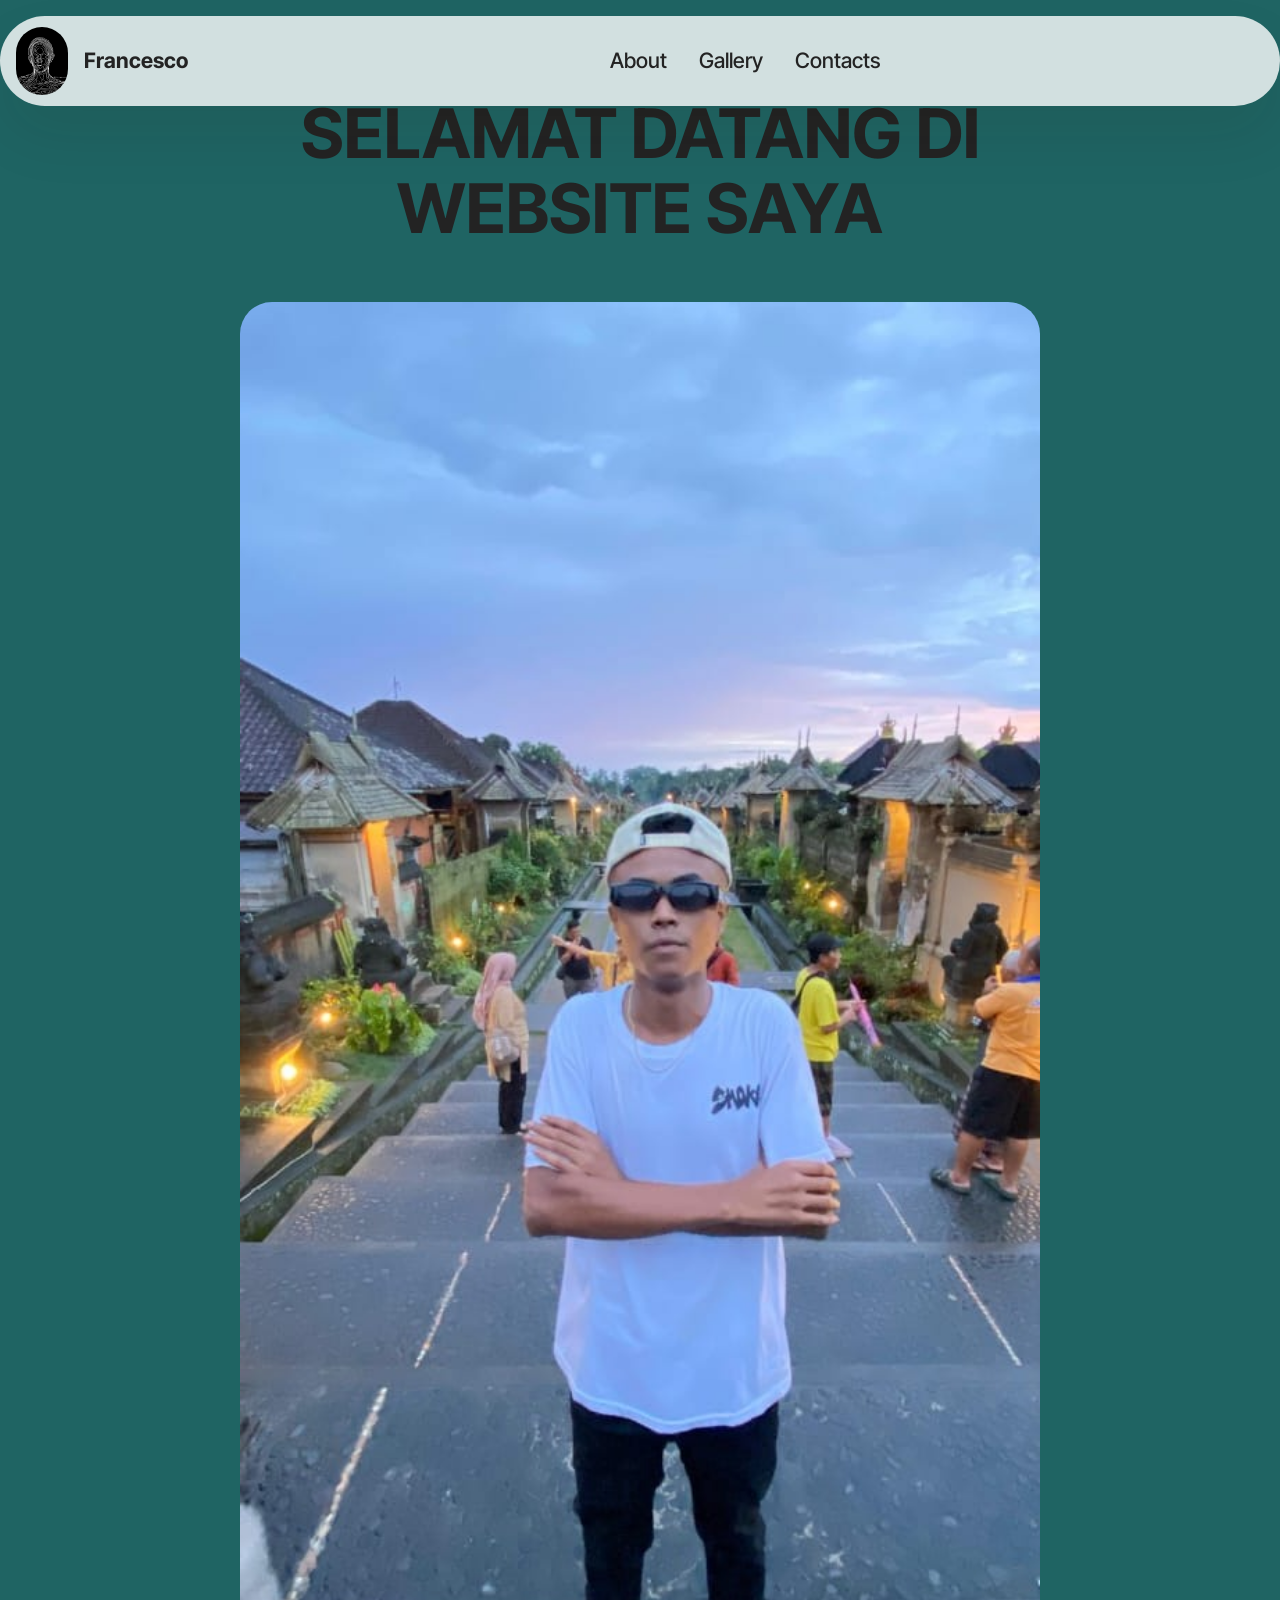
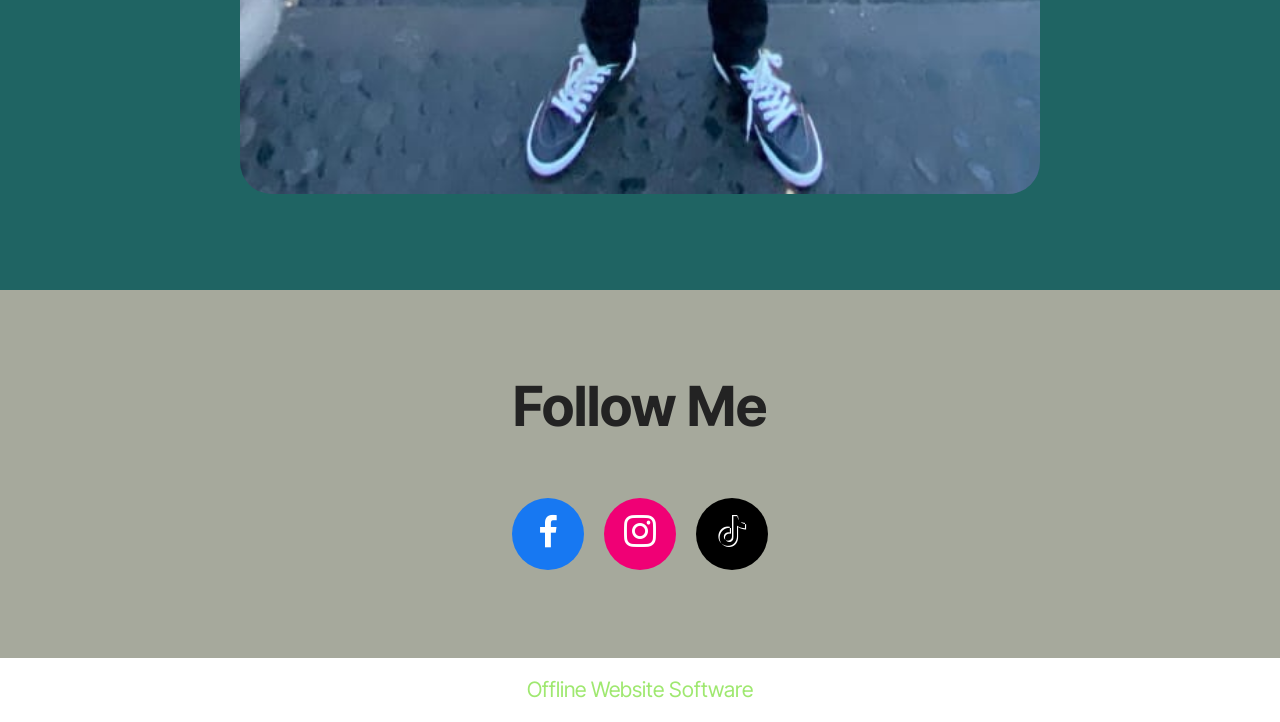
==== index.html @ 367dc1a7 "create github pages" ====
<!DOCTYPE html>
<html  >
<head>
  <!-- Site made with Mobirise Website Builder v5.9.24, https://mobirise.com -->
  <meta charset="UTF-8">
  <meta http-equiv="X-UA-Compatible" content="IE=edge">
  <meta name="generator" content="Mobirise v5.9.24, mobirise.com">
  <meta name="viewport" content="width=device-width, initial-scale=1, minimum-scale=1">
  <link rel="shortcut icon" href="assets/images/whatsapp-image-2025-01-24-at-00.56.09-1.jpeg" type="image/x-icon">
  <meta name="description" content="">
  
  
  <title>Home</title>
  <link rel="stylesheet" href="assets/bootstrap/css/bootstrap.min.css">
  <link rel="stylesheet" href="assets/bootstrap/css/bootstrap-grid.min.css">
  <link rel="stylesheet" href="assets/bootstrap/css/bootstrap-reboot.min.css">
  <link rel="stylesheet" href="assets/dropdown/css/style.css">
  <link rel="stylesheet" href="assets/socicon/css/styles.css">
  <link rel="stylesheet" href="assets/theme/css/style.css">
  <link rel="preload" href="https://fonts.googleapis.com/css2?family=Inter+Tight:wght@400;700&display=swap&display=swap" as="style" onload="this.onload=null;this.rel='stylesheet'">
  <noscript><link rel="stylesheet" href="https://fonts.googleapis.com/css2?family=Inter+Tight:wght@400;700&display=swap&display=swap"></noscript>
  <link rel="preload" as="style" href="assets/mobirise/css/mbr-additional.css?v=304pch"><link rel="stylesheet" href="assets/mobirise/css/mbr-additional.css?v=304pch" type="text/css">

  
  
  
</head>
<body>
  
  <section data-bs-version="5.1" class="menu menu5 cid-uAJpTprUd6" once="menu" id="menu05-1">
	

	<nav class="navbar navbar-dropdown navbar-fixed-top navbar-expand-lg">
		<div class="container">
			<div class="navbar-brand">
				<span class="navbar-logo">
					<a href="https://mobiri.se">
						<img src="assets/images/whatsapp-image-2025-01-24-at-00.56.09-1.jpeg" alt="Mobirise Website Builder" style="height: 4.3rem;">
					</a>
				</span>
				<span class="navbar-caption-wrap"><a class="navbar-caption text-black display-4" href="https://mobiri.se">Francesco</a></span>
			</div>
			<button class="navbar-toggler" type="button" data-toggle="collapse" data-bs-toggle="collapse" data-target="#navbarSupportedContent" data-bs-target="#navbarSupportedContent" aria-controls="navbarNavAltMarkup" aria-expanded="false" aria-label="Toggle navigation">
				<div class="hamburger">
					<span></span>
					<span></span>
					<span></span>
					<span></span>
				</div>
			</button>
			<div class="collapse navbar-collapse" id="navbarSupportedContent">
				<ul class="navbar-nav nav-dropdown nav-right" data-app-modern-menu="true"><li class="nav-item">
						<a class="nav-link link text-black text-primary display-4" href="https://mobiri.se" target="_blank">About</a>
					</li>
					<li class="nav-item">
						<a class="nav-link link text-black text-primary display-4" href="https://mobiri.se" aria-expanded="false" target="_blank">Gallery<br></a>
					</li>
					<li class="nav-item">
						<a class="nav-link link text-black text-primary display-4" href="https://mobiri.se" target="_blank">Contacts</a>
					</li></ul>
				
			</div>
		</div>
	</nav>
</section>

<section data-bs-version="5.1" class="header13 cid-uAJq8kbxWE" id="header13-2">
  

  
  

  <div class="align-center container">
    <div class="row justify-content-center">
      <div class="col-md-12 mb-5 content-head">
        <h1 class="mbr-section-title mbr-fonts-style display-1"><strong>SELAMAT DATANG DI WEBSITE SAYA</strong></h1>
        
        
      </div>
    </div>

    <div class="row justify-content-center">
      <div class="col-12 col-md-8">
        <img src="assets/images/whatsapp-image-2025-01-24-at-00.56.09-2.jpeg" alt="Mobirise Website Builder" title="">
      </div>
    </div>
  </div>
</section>

<section data-bs-version="5.1" class="social4 cid-uAJqMofU3k" id="social04-3">
    
    
    

    <div class="container">
        <div class="media-container-row">
            <div class="col-12">
                <h3 class="mbr-section-title align-center mb-5 mbr-fonts-style display-2">
                    <strong>Follow Me</strong></h3>
                <div class="social-list align-center">
                    <a class="iconfont-wrapper bg-facebook m-2 " target="_blank" href="https://www.facebook.com/fhador.moralezh">
                        <span class="socicon-facebook socicon"></span>
                    </a>
                    
                    <a class="iconfont-wrapper bg-instagram m-2" href="https://www.instagram.com/falldomoralezh/" target="_blank">
                        <span class="socicon-instagram socicon"></span>
                    </a>
                    
                    
                    
                    
                    
                    <a class="iconfont-wrapper bg-tiktok m-2" href="http://tiktok.com/@flovakk" target="_blank">
                        <span class="socicon-tiktok socicon"></span>
                    </a>
                    
                    
                </div>
            </div>
        </div>
    </div>
</section><section class="display-7" style="padding: 0;align-items: center;justify-content: center;flex-wrap: wrap;    align-content: center;display: flex;position: relative;height: 4rem;"><a href="https://mobiri.se/3613854" style="flex: 1 1;height: 4rem;position: absolute;width: 100%;z-index: 1;"><img alt="" style="height: 4rem;" src="[data-uri]"></a><p style="margin: 0;text-align: center;" class="display-7">&#8204;</p><a style="z-index:1" href="https://mobirise.com/offline-website-builder.html">Offline Website Software</a></section><script src="assets/bootstrap/js/bootstrap.bundle.min.js"></script>  <script src="assets/smoothscroll/smooth-scroll.js"></script>  <script src="assets/ytplayer/index.js"></script>  <script src="assets/dropdown/js/navbar-dropdown.js"></script>  <script src="assets/theme/js/script.js"></script>  
  
  
</body>
</html>
---- assets/dropdown/css/style.css ----
.navbar-dropdown {
  left: 0;
  padding: 0;
  position: absolute;
  right: 0;
  top: 0;
  transition: all 0.45s ease;
  z-index: 1030;
  background: #282828; }
  .navbar-dropdown .navbar-logo {
    margin-right: 0.8rem;
    transition: margin 0.3s ease-in-out;
    vertical-align: middle; }
    .navbar-dropdown .navbar-logo img {
      height: 3.125rem;
      transition: all 0.3s ease-in-out; }
    .navbar-dropdown .navbar-logo.mbr-iconfont {
      font-size: 3.125rem;
      line-height: 3.125rem; }
  .navbar-dropdown .navbar-caption {
    font-weight: 700;
    white-space: normal;
    vertical-align: -4px;
    line-height: 3.125rem !important; }
    .navbar-dropdown .navbar-caption, .navbar-dropdown .navbar-caption:hover {
      color: inherit;
      text-decoration: none; }
  .navbar-dropdown .mbr-iconfont + .navbar-caption {
    vertical-align: -1px; }
  .navbar-dropdown.navbar-fixed-top {
    position: fixed; }
  .navbar-dropdown .navbar-brand span {
    vertical-align: -4px; }
  .navbar-dropdown.bg-color.transparent {
    background: none; }
  .navbar-dropdown.navbar-short .navbar-brand {
    padding: 0.625rem 0; }
    .navbar-dropdown.navbar-short .navbar-brand span {
      vertical-align: -1px; }
  .navbar-dropdown.navbar-short .navbar-caption {
    line-height: 2.375rem !important;
    vertical-align: -2px; }
  .navbar-dropdown.navbar-short .navbar-logo {
    margin-right: 0.5rem; }
    .navbar-dropdown.navbar-short .navbar-logo img {
      height: 2.375rem; }
    .navbar-dropdown.navbar-short .navbar-logo.mbr-iconfont {
      font-size: 2.375rem;
      line-height: 2.375rem; }
  .navbar-dropdown.navbar-short .mbr-table-cell {
    height: 3.625rem; }
  .navbar-dropdown .navbar-close {
    left: 0.6875rem;
    position: fixed;
    top: 0.75rem;
    z-index: 1000; }
  .navbar-dropdown .hamburger-icon {
    content: "";
    display: inline-block;
    vertical-align: middle;
    width: 16px;
    -webkit-box-shadow: 0 -6px 0 1px #282828,0 0 0 1px #282828,0 6px 0 1px #282828;
    -moz-box-shadow: 0 -6px 0 1px #282828,0 0 0 1px #282828,0 6px 0 1px #282828;
    box-shadow: 0 -6px 0 1px #282828,0 0 0 1px #282828,0 6px 0 1px #282828; }

.dropdown-menu .dropdown-toggle[data-toggle="dropdown-submenu"]::after {
  border-bottom: 0.35em solid transparent;
  border-left: 0.35em solid;
  border-right: 0;
  border-top: 0.35em solid transparent;
  margin-left: 0.3rem; }

.dropdown-menu .dropdown-item:focus {
  outline: 0; }

.nav-dropdown {
  font-size: 0.75rem;
  font-weight: 500;
  height: auto !important; }
  .nav-dropdown .nav-btn {
    padding-left: 1rem; }
  .nav-dropdown .link {
    margin: .667em 1.667em;
    font-weight: 500;
    padding: 0;
    transition: color .2s ease-in-out; }
    .nav-dropdown .link.dropdown-toggle {
      margin-right: 2.583em; }
      .nav-dropdown .link.dropdown-toggle::after {
        margin-left: .25rem;
        border-top: 0.35em solid;
        border-right: 0.35em solid transparent;
        border-left: 0.35em solid transparent;
        border-bottom: 0; }
      .nav-dropdown .link.dropdown-toggle[aria-expanded="true"] {
        margin: 0;
        padding: 0.667em 3.263em  0.667em 1.667em; }
  .nav-dropdown .link::after,
  .nav-dropdown .dropdown-item::after {
    color: inherit; }
  .nav-dropdown .btn {
    font-size: 0.75rem;
    font-weight: 700;
    letter-spacing: 0;
    margin-bottom: 0;
    padding-left: 1.25rem;
    padding-right: 1.25rem; }
  .nav-dropdown .dropdown-menu {
    border-radius: 0;
    border: 0;
    left: 0;
    margin: 0;
    padding-bottom: 1.25rem;
    padding-top: 1.25rem;
    position: relative; }
  .nav-dropdown .dropdown-submenu {
    margin-left: 0.125rem;
    top: 0; }
  .nav-dropdown .dropdown-item {
    font-weight: 500;
    line-height: 2;
    padding: 0.3846em 4.615em 0.3846em 1.5385em;
    position: relative;
    transition: color .2s ease-in-out, background-color .2s ease-in-out; }
    .nav-dropdown .dropdown-item::after {
      margin-top: -0.3077em;
      position: absolute;
      right: 1.1538em;
      top: 50%; }
    .nav-dropdown .dropdown-item:focus, .nav-dropdown .dropdown-item:hover {
      background: none; }

@media (max-width: 767px) {
  .nav-dropdown.navbar-toggleable-sm {
    bottom: 0;
    display: none;
    left: 0;
    overflow-x: hidden;
    position: fixed;
    top: 0;
    transform: translateX(-100%);
    -ms-transform: translateX(-100%);
    -webkit-transform: translateX(-100%);
    width: 18.75rem;
    z-index: 999; } }
.nav-dropdown.navbar-toggleable-xl {
  bottom: 0;
  display: none;
  left: 0;
  overflow-x: hidden;
  position: fixed;
  top: 0;
  transform: translateX(-100%);
  -ms-transform: translateX(-100%);
  -webkit-transform: translateX(-100%);
  width: 18.75rem;
  z-index: 999; }

.nav-dropdown-sm {
  display: block !important;
  overflow-x: hidden;
  overflow: auto;
  padding-top: 3.875rem; }
  .nav-dropdown-sm::after {
    content: "";
    display: block;
    height: 3rem;
    width: 100%; }
  .nav-dropdown-sm.collapse.in ~ .navbar-close {
    display: block !important; }
  .nav-dropdown-sm.collapsing, .nav-dropdown-sm.collapse.in {
    transform: translateX(0);
    -ms-transform: translateX(0);
    -webkit-transform: translateX(0);
    transition: all 0.25s ease-out;
    -webkit-transition: all 0.25s ease-out;
    background: #282828; }
  .nav-dropdown-sm.collapsing[aria-expanded="false"] {
    transform: translateX(-100%);
    -ms-transform: translateX(-100%);
    -webkit-transform: translateX(-100%); }
  .nav-dropdown-sm .nav-item {
    display: block;
    margin-left: 0 !important;
    padding-left: 0; }
  .nav-dropdown-sm .link,
  .nav-dropdown-sm .dropdown-item {
    border-top: 1px dotted rgba(255, 255, 255, 0.1);
    font-size: 0.8125rem;
    line-height: 1.6;
    margin: 0 !important;
    padding: 0.875rem 2.4rem 0.875rem 1.5625rem !important;
    position: relative;
    white-space: normal; }
    .nav-dropdown-sm .link:focus, .nav-dropdown-sm .link:hover,
    .nav-dropdown-sm .dropdown-item:focus,
    .nav-dropdown-sm .dropdown-item:hover {
      background: rgba(0, 0, 0, 0.2) !important;
      color: #c0a375; }
  .nav-dropdown-sm .nav-btn {
    position: relative;
    padding: 1.5625rem 1.5625rem 0 1.5625rem; }
    .nav-dropdown-sm .nav-btn::before {
      border-top: 1px dotted rgba(255, 255, 255, 0.1);
      content: "";
      left: 0;
      position: absolute;
      top: 0;
      width: 100%; }
    .nav-dropdown-sm .nav-btn + .nav-btn {
      padding-top: 0.625rem; }
      .nav-dropdown-sm .nav-btn + .nav-btn::before {
        display: none; }
  .nav-dropdown-sm .btn {
    padding: 0.625rem 0; }
  .nav-dropdown-sm .dropdown-toggle[data-toggle="dropdown-submenu"]::after {
    margin-left: .25rem;
    border-top: 0.35em solid;
    border-right: 0.35em solid transparent;
    border-left: 0.35em solid transparent;
    border-bottom: 0; }
  .nav-dropdown-sm .dropdown-toggle[data-toggle="dropdown-submenu"][aria-expanded="true"]::after {
    border-top: 0;
    border-right: 0.35em solid transparent;
    border-left: 0.35em solid transparent;
    border-bottom: 0.35em solid; }
  .nav-dropdown-sm .dropdown-menu {
    margin: 0;
    padding: 0;
    position: relative;
    top: 0;
    left: 0;
    width: 100%;
    border: 0;
    float: none;
    border-radius: 0;
    background: none; }
  .nav-dropdown-sm .dropdown-submenu {
    left: 100%;
    margin-left: 0.125rem;
    margin-top: -1.25rem;
    top: 0; }

.navbar-toggleable-sm .nav-dropdown .dropdown-menu {
  position: absolute; }

.navbar-toggleable-sm .nav-dropdown .dropdown-submenu {
  left: 100%;
  margin-left: 0.125rem;
  margin-top: -1.25rem;
  top: 0; }

.navbar-toggleable-sm.opened .nav-dropdown .dropdown-menu {
  position: relative; }

.navbar-toggleable-sm.opened .nav-dropdown .dropdown-submenu {
  left: 0;
  margin-left: 00rem;
  margin-top: 0rem;
  top: 0; }

.is-builder .nav-dropdown.collapsing {
  transition: none !important; }
---- assets/socicon/css/styles.css ----
@charset "UTF-8";

@font-face {
  font-family: 'Socicon';
  src:  url('../fonts/socicon.eot');
  src:  url('../fonts/socicon.eot?#iefix') format('embedded-opentype'),
    url('../fonts/socicon.woff2') format('woff2'),
    url('../fonts/socicon.ttf') format('truetype'),
    url('../fonts/socicon.woff') format('woff'),
    url('../fonts/socicon.svg#socicon') format('svg');
  font-weight: normal;
  font-style: normal;
  font-display: swap;
}

[data-icon]:before {
  font-family: "socicon" !important;
  content: attr(data-icon);
  font-style: normal !important;
  font-weight: normal !important;
  font-variant: normal !important;
  text-transform: none !important;
  speak: none;
  line-height: 1;
  -webkit-font-smoothing: antialiased;
  -moz-osx-font-smoothing: grayscale;
}

[class^="socicon-"], [class*=" socicon-"] {
  /* use !important to prevent issues with browser extensions that change fonts */
  font-family: 'Socicon' !important;
  speak: none;
  font-style: normal;
  font-weight: normal;
  font-variant: normal;
  text-transform: none;
  line-height: 1;

  /* Better Font Rendering =========== */
  -webkit-font-smoothing: antialiased;
  -moz-osx-font-smoothing: grayscale;
}

.socicon-500px:before {
  content: "\e000";
}
.socicon-8tracks:before {
  content: "\e001";
}
.socicon-airbnb:before {
  content: "\e002";
}
.socicon-alliance:before {
  content: "\e003";
}
.socicon-amazon:before {
  content: "\e004";
}
.socicon-amplement:before {
  content: "\e005";
}
.socicon-android:before {
  content: "\e006";
}
.socicon-angellist:before {
  content: "\e007";
}
.socicon-apple:before {
  content: "\e008";
}
.socicon-appnet:before {
  content: "\e009";
}
.socicon-baidu:before {
  content: "\e00a";
}
.socicon-bandcamp:before {
  content: "\e00b";
}
.socicon-battlenet:before {
  content: "\e00c";
}
.socicon-mixer:before {
  content: "\e00d";
}
.socicon-bebee:before {
  content: "\e00e";
}
.socicon-bebo:before {
  content: "\e00f";
}
.socicon-behance:before {
  content: "\e010";
}
.socicon-blizzard:before {
  content: "\e011";
}
.socicon-blogger:before {
  content: "\e012";
}
.socicon-buffer:before {
  content: "\e013";
}
.socicon-chrome:before {
  content: "\e014";
}
.socicon-coderwall:before {
  content: "\e015";
}
.socicon-curse:before {
  content: "\e016";
}
.socicon-dailymotion:before {
  content: "\e017";
}
.socicon-deezer:before {
  content: "\e018";
}
.socicon-delicious:before {
  content: "\e019";
}
.socicon-deviantart:before {
  content: "\e01a";
}
.socicon-diablo:before {
  content: "\e01b";
}
.socicon-digg:before {
  content: "\e01c";
}
.socicon-discord:before {
  content: "\e01d";
}
.socicon-disqus:before {
  content: "\e01e";
}
.socicon-douban:before {
  content: "\e01f";
}
.socicon-draugiem:before {
  content: "\e020";
}
.socicon-dribbble:before {
  content: "\e021";
}
.socicon-drupal:before {
  content: "\e022";
}
.socicon-ebay:before {
  content: "\e023";
}
.socicon-ello:before {
  content: "\e024";
}
.socicon-endomodo:before {
  content: "\e025";
}
.socicon-envato:before {
  content: "\e026";
}
.socicon-etsy:before {
  content: "\e027";
}
.socicon-facebook:before {
  content: "\e028";
}
.socicon-feedburner:before {
  content: "\e029";
}
.socicon-filmweb:before {
  content: "\e02a";
}
.socicon-firefox:before {
  content: "\e02b";
}
.socicon-flattr:before {
  content: "\e02c";
}
.socicon-flickr:before {
  content: "\e02d";
}
.socicon-formulr:before {
  content: "\e02e";
}
.socicon-forrst:before {
  content: "\e02f";
}
.socicon-foursquare:before {
  content: "\e030";
}
.socicon-friendfeed:before {
  content: "\e031";
}
.socicon-github:before {
  content: "\e032";
}
.socicon-goodreads:before {
  content: "\e033";
}
.socicon-google:before {
  content: "\e034";
}
.socicon-googlescholar:before {
  content: "\e035";
}
.socicon-googlegroups:before {
  content: "\e036";
}
.socicon-googlephotos:before {
  content: "\e037";
}
.socicon-googleplus:before {
  content: "\e038";
}
.socicon-grooveshark:before {
  content: "\e039";
}
.socicon-hackerrank:before {
  content: "\e03a";
}
.socicon-hearthstone:before {
  content: "\e03b";
}
.socicon-hellocoton:before {
  content: "\e03c";
}
.socicon-heroes:before {
  content: "\e03d";
}
.socicon-smashcast:before {
  content: "\e03e";
}
.socicon-horde:before {
  content: "\e03f";
}
.socicon-houzz:before {
  content: "\e040";
}
.socicon-icq:before {
  content: "\e041";
}
.socicon-identica:before {
  content: "\e042";
}
.socicon-imdb:before {
  content: "\e043";
}
.socicon-instagram:before {
  content: "\e044";
}
.socicon-issuu:before {
  content: "\e045";
}
.socicon-istock:before {
  content: "\e046";
}
.socicon-itunes:before {
  content: "\e047";
}
.socicon-keybase:before {
  content: "\e048";
}
.socicon-lanyrd:before {
  content: "\e049";
}
.socicon-lastfm:before {
  content: "\e04a";
}
.socicon-line:before {
  content: "\e04b";
}
.socicon-linkedin:before {
  content: "\e04c";
}
.socicon-livejournal:before {
  content: "\e04d";
}
.socicon-lyft:before {
  content: "\e04e";
}
.socicon-macos:before {
  content: "\e04f";
}
.socicon-mail:before {
  content: "\e050";
}
.socicon-medium:before {
  content: "\e051";
}
.socicon-meetup:before {
  content: "\e052";
}
.socicon-mixcloud:before {
  content: "\e053";
}
.socicon-modelmayhem:before {
  content: "\e054";
}
.socicon-mumble:before {
  content: "\e055";
}
.socicon-myspace:before {
  content: "\e056";
}
.socicon-newsvine:before {
  content: "\e057";
}
.socicon-nintendo:before {
  content: "\e058";
}
.socicon-npm:before {
  content: "\e059";
}
.socicon-odnoklassniki:before {
  content: "\e05a";
}
.socicon-openid:before {
  content: "\e05b";
}
.socicon-opera:before {
  content: "\e05c";
}
.socicon-outlook:before {
  content: "\e05d";
}
.socicon-overwatch:before {
  content: "\e05e";
}
.socicon-patreon:before {
  content: "\e05f";
}
.socicon-paypal:before {
  content: "\e060";
}
.socicon-periscope:before {
  content: "\e061";
}
.socicon-persona:before {
  content: "\e062";
}
.socicon-pinterest:before {
  content: "\e063";
}
.socicon-play:before {
  content: "\e064";
}
.socicon-player:before {
  content: "\e065";
}
.socicon-playstation:before {
  content: "\e066";
}
.socicon-pocket:before {
  content: "\e067";
}
.socicon-qq:before {
  content: "\e068";
}
.socicon-quora:before {
  content: "\e069";
}
.socicon-raidcall:before {
  content: "\e06a";
}
.socicon-ravelry:before {
  content: "\e06b";
}
.socicon-reddit:before {
  content: "\e06c";
}
.socicon-renren:before {
  content: "\e06d";
}
.socicon-researchgate:before {
  content: "\e06e";
}
.socicon-residentadvisor:before {
  content: "\e06f";
}
.socicon-reverbnation:before {
  content: "\e070";
}
.socicon-rss:before {
  content: "\e071";
}
.socicon-sharethis:before {
  content: "\e072";
}
.socicon-skype:before {
  content: "\e073";
}
.socicon-slideshare:before {
  content: "\e074";
}
.socicon-smugmug:before {
  content: "\e075";
}
.socicon-snapchat:before {
  content: "\e076";
}
.socicon-songkick:before {
  content: "\e077";
}
.socicon-soundcloud:before {
  content: "\e078";
}
.socicon-spotify:before {
  content: "\e079";
}
.socicon-stackexchange:before {
  content: "\e07a";
}
.socicon-stackoverflow:before {
  content: "\e07b";
}
.socicon-starcraft:before {
  content: "\e07c";
}
.socicon-stayfriends:before {
  content: "\e07d";
}
.socicon-steam:before {
  content: "\e07e";
}
.socicon-storehouse:before {
  content: "\e07f";
}
.socicon-strava:before {
  content: "\e080";
}
.socicon-streamjar:before {
  content: "\e081";
}
.socicon-stumbleupon:before {
  content: "\e082";
}
.socicon-swarm:before {
  content: "\e083";
}
.socicon-teamspeak:before {
  content: "\e084";
}
.socicon-teamviewer:before {
  content: "\e085";
}
.socicon-technorati:before {
  content: "\e086";
}
.socicon-telegram:before {
  content: "\e087";
}
.socicon-tripadvisor:before {
  content: "\e088";
}
.socicon-tripit:before {
  content: "\e089";
}
.socicon-triplej:before {
  content: "\e08a";
}
.socicon-tumblr:before {
  content: "\e08b";
}
.socicon-twitch:before {
  content: "\e08c";
}
.socicon-twitter:before {
  content: "\e08d";
}
.socicon-uber:before {
  content: "\e08e";
}
.socicon-ventrilo:before {
  content: "\e08f";
}
.socicon-viadeo:before {
  content: "\e090";
}
.socicon-viber:before {
  content: "\e091";
}
.socicon-viewbug:before {
  content: "\e092";
}
.socicon-vimeo:before {
  content: "\e093";
}
.socicon-vine:before {
  content: "\e094";
}
.socicon-vkontakte:before {
  content: "\e095";
}
.socicon-warcraft:before {
  content: "\e096";
}
.socicon-wechat:before {
  content: "\e097";
}
.socicon-weibo:before {
  content: "\e098";
}
.socicon-whatsapp:before {
  content: "\e099";
}
.socicon-wikipedia:before {
  content: "\e09a";
}
.socicon-windows:before {
  content: "\e09b";
}
.socicon-wordpress:before {
  content: "\e09c";
}
.socicon-wykop:before {
  content: "\e09d";
}
.socicon-xbox:before {
  content: "\e09e";
}
.socicon-xing:before {
  content: "\e09f";
}
.socicon-yahoo:before {
  content: "\e0a0";
}
.socicon-yammer:before {
  content: "\e0a1";
}
.socicon-yandex:before {
  content: "\e0a2";
}
.socicon-yelp:before {
  content: "\e0a3";
}
.socicon-younow:before {
  content: "\e0a4";
}
.socicon-youtube:before {
  content: "\e0a5";
}
.socicon-zapier:before {
  content: "\e0a6";
}
.socicon-zerply:before {
  content: "\e0a7";
}
.socicon-zomato:before {
  content: "\e0a8";
}
.socicon-zynga:before {
  content: "\e0a9";
}
.socicon-spreadshirt:before {
  content: "\e901";
}
.socicon-gamejolt:before {
  content: "\e902";
}
.socicon-trello:before {
  content: "\e903";
}
.socicon-tunein:before {
  content: "\e904";
}
.socicon-bloglovin:before {
  content: "\e905";
}
.socicon-gamewisp:before {
  content: "\e906";
}
.socicon-messenger:before {
  content: "\e907";
}
.socicon-pandora:before {
  content: "\e908";
}
.socicon-augment:before {
  content: "\e909";
}
.socicon-bitbucket:before {
  content: "\e90a";
}
.socicon-fyuse:before {
  content: "\e90b";
}
.socicon-yt-gaming:before {
  content: "\e90c";
}
.socicon-sketchfab:before {
  content: "\e90d";
}
.socicon-mobcrush:before {
  content: "\e90e";
}
.socicon-microsoft:before {
  content: "\e90f";
}
.socicon-realtor:before {
  content: "\e910";
}
.socicon-tidal:before {
  content: "\e911";
}
.socicon-qobuz:before {
  content: "\e912";
}
.socicon-natgeo:before {
  content: "\e913";
}
.socicon-mastodon:before {
  content: "\e914";
}
.socicon-unsplash:before {
  content: "\e915";
}
.socicon-homeadvisor:before {
  content: "\e916";
}
.socicon-angieslist:before {
  content: "\e917";
}
.socicon-codepen:before {
  content: "\e918";
}
.socicon-slack:before {
  content: "\e919";
}
.socicon-openaigym:before {
  content: "\e91a";
}
.socicon-logmein:before {
  content: "\e91b";
}
.socicon-fiverr:before {
  content: "\e91c";
}
.socicon-gotomeeting:before {
  content: "\e91d";
}
.socicon-aliexpress:before {
  content: "\e91e";
}
.socicon-guru:before {
  content: "\e91f";
}
.socicon-appstore:before {
  content: "\e920";
}
.socicon-homes:before {
  content: "\e921";
}
.socicon-zoom:before {
  content: "\e922";
}
.socicon-alibaba:before {
  content: "\e923";
}
.socicon-craigslist:before {
  content: "\e924";
}
.socicon-wix:before {
  content: "\e925";
}
.socicon-redfin:before {
  content: "\e926";
}
.socicon-googlecalendar:before {
  content: "\e927";
}
.socicon-shopify:before {
  content: "\e928";
}
.socicon-freelancer:before {
  content: "\e929";
}
.socicon-seedrs:before {
  content: "\e92a";
}
.socicon-bing:before {
  content: "\e92b";
}
.socicon-doodle:before {
  content: "\e92c";
}
.socicon-bonanza:before {
  content: "\e92d";
}
.socicon-squarespace:before {
  content: "\e92e";
}
.socicon-toptal:before {
  content: "\e92f";
}
.socicon-gust:before {
  content: "\e930";
}
.socicon-ask:before {
  content: "\e931";
}
.socicon-trulia:before {
  content: "\e932";
}
.socicon-loomly:before {
  content: "\e933";
}
.socicon-ghost:before {
  content: "\e934";
}
.socicon-upwork:before {
  content: "\e935";
}
.socicon-fundable:before {
  content: "\e936";
}
.socicon-booking:before {
  content: "\e937";
}
.socicon-googlemaps:before {
  content: "\e938";
}
.socicon-zillow:before {
  content: "\e939";
}
.socicon-niconico:before {
  content: "\e93a";
}
.socicon-toneden:before {
  content: "\e93b";
}
.socicon-crunchbase:before {
  content: "\e93c";
}
.socicon-homefy:before {
  content: "\e93d";
}
.socicon-calendly:before {
  content: "\e93e";
}
.socicon-livemaster:before {
  content: "\e93f";
}
.socicon-udemy:before {
  content: "\e940";
}
.socicon-codered:before {
  content: "\e941";
}
.socicon-origin:before {
  content: "\e942";
}
.socicon-nextdoor:before {
  content: "\e943";
}
.socicon-portfolio:before {
  content: "\e944";
}
.socicon-instructables:before {
  content: "\e945";
}
.socicon-gitlab:before {
  content: "\e946";
}
.socicon-hackernews:before {
  content: "\e947";
}
.socicon-smashwords:before {
  content: "\e948";
}
.socicon-kobo:before {
  content: "\e949";
}
.socicon-bookbub:before {
  content: "\e94a";
}
.socicon-mailru:before {
  content: "\e94b";
}
.socicon-moddb:before {
  content: "\e94c";
}
.socicon-indiedb:before {
  content: "\e94d";
}
.socicon-traxsource:before {
  content: "\e94e";
}
.socicon-gamefor:before {
  content: "\e94f";
}
.socicon-pixiv:before {
  content: "\e950";
}
.socicon-myanimelist:before {
  content: "\e951";
}
.socicon-blackberry:before {
  content: "\e952";
}
.socicon-wickr:before {
  content: "\e953";
}
.socicon-spip:before {
  content: "\e954";
}
.socicon-napster:before {
  content: "\e955";
}
.socicon-beatport:before {
  content: "\e956";
}
.socicon-hackerone:before {
  content: "\e957";
}
.socicon-internet:before {
  content: "\e958";
}
.socicon-ubuntu:before {
  content: "\e959";
}
.socicon-artstation:before {
  content: "\e95a";
}
.socicon-invision:before {
  content: "\e95b";
}
.socicon-torial:before {
  content: "\e95c";
}
.socicon-collectorz:before {
  content: "\e95d";
}
.socicon-seenthis:before {
  content: "\e95e";
}
.socicon-googleplaymusic:before {
  content: "\e95f";
}
.socicon-debian:before {
  content: "\e960";
}
.socicon-filmfreeway:before {
  content: "\e961";
}
.socicon-gnome:before {
  content: "\e962";
}
.socicon-itchio:before {
  content: "\e963";
}
.socicon-jamendo:before {
  content: "\e964";
}
.socicon-mix:before {
  content: "\e965";
}
.socicon-sharepoint:before {
  content: "\e966";
}
.socicon-tinder:before {
  content: "\e967";
}
.socicon-windguru:before {
  content: "\e968";
}
.socicon-cdbaby:before {
  content: "\e969";
}
.socicon-elementaryos:before {
  content: "\e96a";
}
.socicon-stage32:before {
  content: "\e96b";
}
.socicon-tiktok:before {
  content: "\e96c";
}
.socicon-gitter:before {
  content: "\e96d";
}
.socicon-letterboxd:before {
  content: "\e96e";
}
.socicon-threema:before {
  content: "\e96f";
}
.socicon-splice:before {
  content: "\e970";
}
.socicon-metapop:before {
  content: "\e971";
}
.socicon-naver:before {
  content: "\e972";
}
.socicon-remote:before {
  content: "\e973";
}
.socicon-flipboard:before {
  content: "\e974";
}
.socicon-googlehangouts:before {
  content: "\e975";
}
.socicon-dlive:before {
  content: "\e976";
}
.socicon-vsco:before {
  content: "\e977";
}
.socicon-stitcher:before {
  content: "\e978";
}
.socicon-avvo:before {
  content: "\e979";
}
.socicon-redbubble:before {
  content: "\e97a";
}
.socicon-society6:before {
  content: "\e97b";
}
.socicon-zazzle:before {
  content: "\e97c";
}
.socicon-eitaa:before {
  content: "\e97d";
}
.socicon-soroush:before {
  content: "\e97e";
}
.socicon-bale:before {
  content: "\e97f";
}
---- assets/theme/css/style.css ----
@charset "UTF-8";
section {
  background-color: #ffffff;
}

body {
  font-style: normal;
  line-height: 1.5;
  font-weight: 400;
  color: #232323;
  position: relative;
}

button {
  background-color: transparent;
  border-color: transparent;
}

.embla__button,
.carousel-control {
  background-color: #edefea !important;
  opacity: 0.8 !important;
  color: #464845 !important;
  border-color: #edefea !important;
}

.carousel .close,
.modalWindow .close {
  background-color: #edefea !important;
  color: #464845 !important;
  border-color: #edefea !important;
  opacity: 0.8 !important;
}

.carousel .close:hover,
.modalWindow .close:hover {
  opacity: 1 !important;
}

.carousel-indicators li {
  background-color: #edefea !important;
  border: 2px solid #464845 !important;
}

.carousel-indicators li:hover,
.carousel-indicators li:active {
  opacity: 0.8 !important;
}

.embla__button:hover,
.carousel-control:hover {
  background-color: #edefea !important;
  opacity: 1 !important;
}

.modalWindow-video-container {
  height: 80%;
}

section,
.container,
.container-fluid {
  position: relative;
  word-wrap: break-word;
}

a.mbr-iconfont:hover {
  text-decoration: none;
}

.article .lead p,
.article .lead ul,
.article .lead ol,
.article .lead pre,
.article .lead blockquote {
  margin-bottom: 0;
}

a {
  font-style: normal;
  font-weight: 400;
  cursor: pointer;
}
a, a:hover {
  text-decoration: none;
}

.mbr-section-title {
  font-style: normal;
  line-height: 1.3;
}

.mbr-section-subtitle {
  line-height: 1.3;
}

.mbr-text {
  font-style: normal;
  line-height: 1.7;
}

h1,
h2,
h3,
h4,
h5,
h6,
.display-1,
.display-2,
.display-4,
.display-5,
.display-7,
span,
p,
a {
  line-height: 1;
  word-break: break-word;
  word-wrap: break-word;
  font-weight: 400;
}

b,
strong {
  font-weight: bold;
}

input:-webkit-autofill, input:-webkit-autofill:hover, input:-webkit-autofill:focus, input:-webkit-autofill:active {
  transition-delay: 9999s;
  -webkit-transition-property: background-color, color;
  transition-property: background-color, color;
}

textarea[type=hidden] {
  display: none;
}

section {
  background-position: 50% 50%;
  background-repeat: no-repeat;
  background-size: cover;
}
section .mbr-background-video,
section .mbr-background-video-preview {
  position: absolute;
  bottom: 0;
  left: 0;
  right: 0;
  top: 0;
}

.hidden {
  visibility: hidden;
}

.mbr-z-index20 {
  z-index: 20;
}

/*! Base colors */
.mbr-white {
  color: #ffffff;
}

.mbr-black {
  color: #111111;
}

.mbr-bg-white {
  background-color: #ffffff;
}

.mbr-bg-black {
  background-color: #000000;
}

/*! Text-aligns */
.align-left {
  text-align: left;
}

.align-center {
  text-align: center;
}

.align-right {
  text-align: right;
}

/*! Font-weight  */
.mbr-light {
  font-weight: 300;
}

.mbr-regular {
  font-weight: 400;
}

.mbr-semibold {
  font-weight: 500;
}

.mbr-bold {
  font-weight: 700;
}

/*! Media  */
.media-content {
  flex-basis: 100%;
}

.media-container-row {
  display: flex;
  flex-direction: row;
  flex-wrap: wrap;
  justify-content: center;
  align-content: center;
  align-items: start;
}
.media-container-row .media-size-item {
  width: 400px;
}

.media-container-column {
  display: flex;
  flex-direction: column;
  flex-wrap: wrap;
  justify-content: center;
  align-content: center;
  align-items: stretch;
}
.media-container-column > * {
  width: 100%;
}

@media (min-width: 992px) {
  .media-container-row {
    flex-wrap: nowrap;
  }
}
figure {
  margin-bottom: 0;
  overflow: hidden;
}

figure[mbr-media-size] {
  transition: width 0.1s;
}

img,
iframe {
  display: block;
  width: 100%;
}

.card {
  background-color: transparent;
  border: none;
}

.card-box {
  width: 100%;
}

.card-img {
  text-align: center;
  flex-shrink: 0;
  -webkit-flex-shrink: 0;
}

.media {
  max-width: 100%;
  margin: 0 auto;
}

.mbr-figure {
  align-self: center;
}

.media-container > div {
  max-width: 100%;
}

.mbr-figure img,
.card-img img {
  width: 100%;
}

@media (max-width: 991px) {
  .media-size-item {
    width: auto !important;
  }
  .media {
    width: auto;
  }
  .mbr-figure {
    width: 100% !important;
  }
}
/*! Buttons */
.mbr-section-btn {
  margin-left: -0.6rem;
  margin-right: -0.6rem;
  font-size: 0;
}

.btn {
  font-weight: 600;
  border-width: 1px;
  font-style: normal;
  margin: 0.6rem 0.6rem;
  white-space: normal;
  transition: all 0.2s ease-in-out;
  display: inline-flex;
  align-items: center;
  justify-content: center;
  word-break: break-word;
}

.btn-sm {
  font-weight: 600;
  letter-spacing: 0px;
  transition: all 0.3s ease-in-out;
}

.btn-md {
  font-weight: 600;
  letter-spacing: 0px;
  transition: all 0.3s ease-in-out;
}

.btn-lg {
  font-weight: 600;
  letter-spacing: 0px;
  transition: all 0.3s ease-in-out;
}

.btn-form {
  margin: 0;
}
.btn-form:hover {
  cursor: pointer;
}

nav .mbr-section-btn {
  margin-left: 0rem;
  margin-right: 0rem;
}

/*! Btn icon margin */
.btn .mbr-iconfont,
.btn.btn-sm .mbr-iconfont {
  order: 1;
  cursor: pointer;
  margin-left: 0.5rem;
  vertical-align: sub;
}

.btn.btn-md .mbr-iconfont,
.btn.btn-md .mbr-iconfont {
  margin-left: 0.8rem;
}

.mbr-regular {
  font-weight: 400;
}

.mbr-semibold {
  font-weight: 500;
}

.mbr-bold {
  font-weight: 700;
}

[type=submit] {
  -webkit-appearance: none;
}

/*! Full-screen */
.mbr-fullscreen .mbr-overlay {
  min-height: 100vh;
}

.mbr-fullscreen {
  display: flex;
  display: -moz-flex;
  display: -ms-flex;
  display: -o-flex;
  align-items: center;
  min-height: 100vh;
  padding-top: 3rem;
  padding-bottom: 3rem;
}

/*! Map */
.map {
  height: 25rem;
  position: relative;
}
.map iframe {
  width: 100%;
  height: 100%;
}

/*! Scroll to top arrow */
.mbr-arrow-up {
  bottom: 25px;
  right: 90px;
  position: fixed;
  text-align: right;
  z-index: 5000;
  color: #ffffff;
  font-size: 22px;
}

.mbr-arrow-up a {
  background: rgba(0, 0, 0, 0.2);
  border-radius: 50%;
  color: #fff;
  display: inline-block;
  height: 60px;
  width: 60px;
  border: 2px solid #fff;
  outline-style: none !important;
  position: relative;
  text-decoration: none;
  transition: all 0.3s ease-in-out;
  cursor: pointer;
  text-align: center;
}
.mbr-arrow-up a:hover {
  background-color: rgba(0, 0, 0, 0.4);
}
.mbr-arrow-up a i {
  line-height: 60px;
}

.mbr-arrow-up-icon {
  display: block;
  color: #fff;
}

.mbr-arrow-up-icon::before {
  content: "›";
  display: inline-block;
  font-family: serif;
  font-size: 22px;
  line-height: 1;
  font-style: normal;
  position: relative;
  top: 6px;
  left: -4px;
  transform: rotate(-90deg);
}

/*! Arrow Down */
.mbr-arrow {
  position: absolute;
  bottom: 45px;
  left: 50%;
  width: 60px;
  height: 60px;
  cursor: pointer;
  background-color: rgba(80, 80, 80, 0.5);
  border-radius: 50%;
  transform: translateX(-50%);
}
@media (max-width: 767px) {
  .mbr-arrow {
    display: none;
  }
}
.mbr-arrow > a {
  display: inline-block;
  text-decoration: none;
  outline-style: none;
  animation: arrowdown 1.7s ease-in-out infinite;
  color: #ffffff;
}
.mbr-arrow > a > i {
  position: absolute;
  top: -2px;
  left: 15px;
  font-size: 2rem;
}

#scrollToTop a i::before {
  content: "";
  position: absolute;
  display: block;
  border-bottom: 2.5px solid #fff;
  border-left: 2.5px solid #fff;
  width: 27.8%;
  height: 27.8%;
  left: 50%;
  top: 51%;
  transform: translateY(-30%) translateX(-50%) rotate(135deg);
}

@keyframes arrowdown {
  0% {
    transform: translateY(0px);
  }
  50% {
    transform: translateY(-5px);
  }
  100% {
    transform: translateY(0px);
  }
}
@media (max-width: 500px) {
  .mbr-arrow-up {
    left: 0;
    right: 0;
    text-align: center;
  }
}
/*Gradients animation*/
@keyframes gradient-animation {
  from {
    background-position: 0% 100%;
    animation-timing-function: ease-in-out;
  }
  to {
    background-position: 100% 0%;
    animation-timing-function: ease-in-out;
  }
}
.bg-gradient {
  background-size: 200% 200%;
  animation: gradient-animation 5s infinite alternate;
  -webkit-animation: gradient-animation 5s infinite alternate;
}

.menu .navbar-brand {
  display: -webkit-flex;
}
.menu .navbar-brand span {
  display: flex;
  display: -webkit-flex;
}
.menu .navbar-brand .navbar-caption-wrap {
  display: -webkit-flex;
}
.menu .navbar-brand .navbar-logo img {
  display: -webkit-flex;
  width: auto;
}
@media (min-width: 768px) and (max-width: 991px) {
  .menu .navbar-toggleable-sm .navbar-nav {
    display: -ms-flexbox;
  }
}
@media (max-width: 991px) {
  .menu .navbar-collapse {
    max-height: 93.5vh;
  }
  .menu .navbar-collapse.show {
    overflow: auto;
  }
}
@media (min-width: 992px) {
  .menu .navbar-nav.nav-dropdown {
    display: -webkit-flex;
  }
  .menu .navbar-toggleable-sm .navbar-collapse {
    display: -webkit-flex !important;
  }
  .menu .collapsed .navbar-collapse {
    max-height: 93.5vh;
  }
  .menu .collapsed .navbar-collapse.show {
    overflow: auto;
  }
}
@media (max-width: 767px) {
  .menu .navbar-collapse {
    max-height: 80vh;
  }
}

.nav-link .mbr-iconfont {
  margin-right: 0.5rem;
}

.navbar {
  display: -webkit-flex;
  -webkit-flex-wrap: wrap;
  -webkit-align-items: center;
  -webkit-justify-content: space-between;
}

.navbar-collapse {
  -webkit-flex-basis: 100%;
  -webkit-flex-grow: 1;
  -webkit-align-items: center;
}

.nav-dropdown .link {
  padding: 0.667em 1.667em !important;
  margin: 0 !important;
}

.nav {
  display: -webkit-flex;
  -webkit-flex-wrap: wrap;
}

.row {
  display: -webkit-flex;
  -webkit-flex-wrap: wrap;
}

.justify-content-center {
  -webkit-justify-content: center;
}

.form-inline {
  display: -webkit-flex;
}

.card-wrapper {
  -webkit-flex: 1;
}

.carousel-control {
  z-index: 10;
  display: -webkit-flex;
}

.carousel-controls {
  display: -webkit-flex;
}

.media {
  display: -webkit-flex;
}

.form-group:focus {
  outline: none;
}

.jq-selectbox__select {
  padding: 7px 0;
  position: relative;
}

.jq-selectbox__dropdown {
  overflow: hidden;
  border-radius: 10px;
  position: absolute;
  top: 100%;
  left: 0 !important;
  width: 100% !important;
}

.jq-selectbox__trigger-arrow {
  right: 0;
  transform: translateY(-50%);
}

.jq-selectbox li {
  padding: 1.07em 0.5em;
}

input[type=range] {
  padding-left: 0 !important;
  padding-right: 0 !important;
}

.modal-dialog,
.modal-content {
  height: 100%;
}

.modal-dialog .carousel-inner {
  height: calc(100vh - 1.75rem);
}
@media (max-width: 575px) {
  .modal-dialog .carousel-inner {
    height: calc(100vh - 1rem);
  }
}

.carousel-item {
  text-align: center;
}

.carousel-item img {
  margin: auto;
}

.navbar-toggler {
  align-self: flex-start;
  padding: 0.25rem 0.75rem;
  font-size: 1.25rem;
  line-height: 1;
  background: transparent;
  border: 1px solid transparent;
  border-radius: 0.25rem;
}

.navbar-toggler:focus,
.navbar-toggler:hover {
  text-decoration: none;
  box-shadow: none;
}

.navbar-toggler-icon {
  display: inline-block;
  width: 1.5em;
  height: 1.5em;
  vertical-align: middle;
  content: "";
  background: no-repeat center center;
  background-size: 100% 100%;
}

.navbar-toggler-left {
  position: absolute;
  left: 1rem;
}

.navbar-toggler-right {
  position: absolute;
  right: 1rem;
}

.card-img {
  width: auto;
}

.menu .navbar.collapsed:not(.beta-menu) {
  flex-direction: column;
}

.carousel-item.active,
.carousel-item-next,
.carousel-item-prev {
  display: flex;
}

.note-air-layout .dropup .dropdown-menu,
.note-air-layout .navbar-fixed-bottom .dropdown .dropdown-menu {
  bottom: initial !important;
}

html,
body {
  height: auto;
  min-height: 100vh;
}

.dropup .dropdown-toggle::after {
  display: none;
}

.form-asterisk {
  font-family: initial;
  position: absolute;
  top: -2px;
  font-weight: normal;
}

.form-control-label {
  position: relative;
  cursor: pointer;
  margin-bottom: 0.357em;
  padding: 0;
}

.alert {
  color: #ffffff;
  border-radius: 0;
  border: 0;
  font-size: 1.1rem;
  line-height: 1.5;
  margin-bottom: 1.875rem;
  padding: 1.25rem;
  position: relative;
  text-align: center;
}
.alert.alert-form::after {
  background-color: inherit;
  bottom: -7px;
  content: "";
  display: block;
  height: 14px;
  left: 50%;
  margin-left: -7px;
  position: absolute;
  transform: rotate(45deg);
  width: 14px;
}

.form-control {
  background-color: #ffffff;
  background-clip: border-box;
  color: #232323;
  line-height: 1rem !important;
  height: auto;
  padding: 1.2rem 2rem;
  transition: border-color 0.25s ease 0s;
  border: 1px solid transparent !important;
  border-radius: 4px;
  box-shadow: rgba(0, 0, 0, 0.07) 0px 1px 1px 0px, rgba(0, 0, 0, 0.07) 0px 1px 3px 0px, rgba(0, 0, 0, 0.03) 0px 0px 0px 1px;
}
.form-active .form-control:invalid {
  border-color: red;
}

.row > * {
  padding-right: 1rem;
  padding-left: 1rem;
}

form .row {
  margin-left: -0.6rem;
  margin-right: -0.6rem;
}
form .row [class*=col] {
  padding-left: 0.6rem;
  padding-right: 0.6rem;
}

form .mbr-section-btn {
  padding-left: 0.6rem;
  padding-right: 0.6rem;
}

form .form-check-input {
  margin-top: 0.5;
}

textarea.form-control {
  line-height: 1.5rem !important;
}

.form-group {
  margin-bottom: 1.2rem;
}

.form-control,
form .btn {
  min-height: 48px;
}

.gdpr-block label span.textGDPR input[name=gdpr] {
  top: 7px;
}

.form-control:focus {
  box-shadow: none;
}

:focus {
  outline: none;
}

.mbr-overlay {
  background-color: #000;
  bottom: 0;
  left: 0;
  opacity: 0.5;
  position: absolute;
  right: 0;
  top: 0;
  z-index: 0;
  pointer-events: none;
}

blockquote {
  font-style: italic;
  padding: 3rem;
  font-size: 1.09rem;
  position: relative;
  border-left: 3px solid;
}

ul,
ol,
pre,
blockquote {
  margin-bottom: 2.3125rem;
}

.mt-4 {
  margin-top: 2rem !important;
}

.mb-4 {
  margin-bottom: 2rem !important;
}

.container,
.container-fluid {
  padding-left: 16px;
  padding-right: 16px;
}

.row {
  margin-left: -16px;
  margin-right: -16px;
}
.row > [class*=col] {
  padding-left: 16px;
  padding-right: 16px;
}

@media (min-width: 992px) {
  .container-fluid {
    padding-left: 32px;
    padding-right: 32px;
  }
}
@media (max-width: 991px) {
  .mbr-container {
    padding-left: 16px;
    padding-right: 16px;
  }
}
.app-video-wrapper > img {
  opacity: 1;
}

.app-video-wrapper {
  background: transparent;
}

.item {
  position: relative;
}

.dropdown-menu .dropdown-menu {
  left: 100%;
}

.dropdown-item + .dropdown-menu {
  display: none;
}

.dropdown-item:hover + .dropdown-menu,
.dropdown-menu:hover {
  display: block;
}

@media (min-aspect-ratio: 16/9) {
  .mbr-video-foreground {
    height: 300% !important;
    top: -100% !important;
  }
}
@media (max-aspect-ratio: 16/9) {
  .mbr-video-foreground {
    width: 300% !important;
    left: -100% !important;
  }
}.engine {
	position: absolute;
	text-indent: -2400px;
	text-align: center;
	padding: 0;
	top: 0;
	left: -2400px;
}
---- assets/mobirise/css/mbr-additional.css ----
.btn {
  border-width: 2px;
}
img,
.card-wrap,
.card-wrapper,
.video-wrapper,
.mbr-figure iframe,
.google-map iframe,
.slide-content,
.plan,
.card,
.item-wrapper {
  border-radius: 2rem !important;
}
.video-wrapper {
  overflow: hidden;
}
body {
  font-family: Inter Tight;
}
.display-1 {
  font-family: 'Inter Tight', sans-serif;
  font-size: 5rem;
  line-height: 1;
}
.display-1 > .mbr-iconfont {
  font-size: 6.25rem;
}
.display-2 {
  font-family: 'Inter Tight', sans-serif;
  font-size: 4rem;
  line-height: 1;
}
.display-2 > .mbr-iconfont {
  font-size: 5rem;
}
.display-4 {
  font-family: 'Inter Tight', sans-serif;
  font-size: 1.4rem;
  line-height: 1.5;
}
.display-4 > .mbr-iconfont {
  font-size: 1.75rem;
}
.display-5 {
  font-family: 'Inter Tight', sans-serif;
  font-size: 2rem;
  line-height: 1.5;
}
.display-5 > .mbr-iconfont {
  font-size: 2.5rem;
}
.display-7 {
  font-family: 'Inter Tight', sans-serif;
  font-size: 1.4rem;
  line-height: 1.3;
}
.display-7 > .mbr-iconfont {
  font-size: 1.75rem;
}
/* ---- Fluid typography for mobile devices ---- */
/* 1.4 - font scale ratio ( bootstrap == 1.42857 ) */
/* 100vw - current viewport width */
/* (48 - 20)  48 == 48rem == 768px, 20 == 20rem == 320px(minimal supported viewport) */
/* 0.65 - min scale variable, may vary */
@media (max-width: 992px) {
  .display-1 {
    font-size: 4rem;
  }
}
@media (max-width: 768px) {
  .display-1 {
    font-size: 3.5rem;
    font-size: calc( 2.4rem + (5 - 2.4) * ((100vw - 20rem) / (48 - 20)));
    line-height: calc( 1.1 * (2.4rem + (5 - 2.4) * ((100vw - 20rem) / (48 - 20))));
  }
  .display-2 {
    font-size: 3.2rem;
    font-size: calc( 2.05rem + (4 - 2.05) * ((100vw - 20rem) / (48 - 20)));
    line-height: calc( 1.3 * (2.05rem + (4 - 2.05) * ((100vw - 20rem) / (48 - 20))));
  }
  .display-4 {
    font-size: 1.12rem;
    font-size: calc( 1.14rem + (1.4 - 1.14) * ((100vw - 20rem) / (48 - 20)));
    line-height: calc( 1.4 * (1.14rem + (1.4 - 1.14) * ((100vw - 20rem) / (48 - 20))));
  }
  .display-5 {
    font-size: 1.6rem;
    font-size: calc( 1.35rem + (2 - 1.35) * ((100vw - 20rem) / (48 - 20)));
    line-height: calc( 1.4 * (1.35rem + (2 - 1.35) * ((100vw - 20rem) / (48 - 20))));
  }
  .display-7 {
    font-size: 1.12rem;
    font-size: calc( 1.14rem + (1.4 - 1.14) * ((100vw - 20rem) / (48 - 20)));
    line-height: calc( 1.4 * (1.14rem + (1.4 - 1.14) * ((100vw - 20rem) / (48 - 20))));
  }
}
@media (min-width: 992px) and (max-width: 1400px) {
  .display-1 {
    font-size: 3.5rem;
    font-size: calc( 2.4rem + (5 - 2.4) * ((100vw - 62rem) / (87 - 62)));
    line-height: calc( 1.1 * (2.4rem + (5 - 2.4) * ((100vw - 62rem) / (87 - 62))));
  }
  .display-2 {
    font-size: 3.2rem;
    font-size: calc( 2.05rem + (4 - 2.05) * ((100vw - 62rem) / (87 - 62)));
    line-height: calc( 1.3 * (2.05rem + (4 - 2.05) * ((100vw - 62rem) / (87 - 62))));
  }
  .display-4 {
    font-size: 1.12rem;
    font-size: calc( 1.14rem + (1.4 - 1.14) * ((100vw - 62rem) / (87 - 62)));
    line-height: calc( 1.4 * (1.14rem + (1.4 - 1.14) * ((100vw - 62rem) / (87 - 62))));
  }
  .display-5 {
    font-size: 1.6rem;
    font-size: calc( 1.35rem + (2 - 1.35) * ((100vw - 62rem) / (87 - 62)));
    line-height: calc( 1.4 * (1.35rem + (2 - 1.35) * ((100vw - 62rem) / (87 - 62))));
  }
  .display-7 {
    font-size: 1.12rem;
    font-size: calc( 1.14rem + (1.4 - 1.14) * ((100vw - 62rem) / (87 - 62)));
    line-height: calc( 1.4 * (1.14rem + (1.4 - 1.14) * ((100vw - 62rem) / (87 - 62))));
  }
}
/* Buttons */
.btn {
  padding: 1.25rem 2rem;
  border-radius: 4px;
}
@media (max-width: 767px) {
  .btn {
    padding: 0.75rem 1.5rem;
  }
}
.btn-sm {
  padding: 0.6rem 1.2rem;
  border-radius: 4px;
}
.btn-md {
  padding: 0.6rem 1.2rem;
  border-radius: 4px;
}
.btn-lg {
  padding: 1.25rem 2rem;
  border-radius: 4px;
}
.bg-primary {
  background-color: #9fe870 !important;
}
.bg-success {
  background-color: #3a341c !important;
}
.bg-info {
  background-color: #320707 !important;
}
.bg-warning {
  background-color: #a0e2e1 !important;
}
.bg-danger {
  background-color: #ffea64 !important;
}
.btn-primary,
.btn-primary:active {
  background-color: #9fe870 !important;
  border-color: #9fe870 !important;
  color: #264d0c !important;
  box-shadow: none;
}
.btn-primary:hover,
.btn-primary:focus,
.btn-primary.focus,
.btn-primary.active {
  color: inherit;
  background-color: #bcef9c !important;
  border-color: #bcef9c !important;
  box-shadow: none;
}
.btn-primary.disabled,
.btn-primary:disabled {
  color: #264d0c !important;
  background-color: #bcef9c !important;
  border-color: #bcef9c !important;
}
.btn-secondary,
.btn-secondary:active {
  background-color: #ffd7ef !important;
  border-color: #ffd7ef !important;
  color: #d70081 !important;
  box-shadow: none;
}
.btn-secondary:hover,
.btn-secondary:focus,
.btn-secondary.focus,
.btn-secondary.active {
  color: inherit;
  background-color: #ffffff !important;
  border-color: #ffffff !important;
  box-shadow: none;
}
.btn-secondary.disabled,
.btn-secondary:disabled {
  color: #d70081 !important;
  background-color: #ffffff !important;
  border-color: #ffffff !important;
}
.btn-info,
.btn-info:active {
  background-color: #320707 !important;
  border-color: #320707 !important;
  color: #ffffff !important;
  box-shadow: none;
}
.btn-info:hover,
.btn-info:focus,
.btn-info.focus,
.btn-info.active {
  color: inherit;
  background-color: #5f0d0d !important;
  border-color: #5f0d0d !important;
  box-shadow: none;
}
.btn-info.disabled,
.btn-info:disabled {
  color: #ffffff !important;
  background-color: #5f0d0d !important;
  border-color: #5f0d0d !important;
}
.btn-success,
.btn-success:active {
  background-color: #3a341c !important;
  border-color: #3a341c !important;
  color: #ffffff !important;
  box-shadow: none;
}
.btn-success:hover,
.btn-success:focus,
.btn-success.focus,
.btn-success.active {
  color: inherit;
  background-color: #5c532d !important;
  border-color: #5c532d !important;
  box-shadow: none;
}
.btn-success.disabled,
.btn-success:disabled {
  color: #ffffff !important;
  background-color: #5c532d !important;
  border-color: #5c532d !important;
}
.btn-warning,
.btn-warning:active {
  background-color: #a0e2e1 !important;
  border-color: #a0e2e1 !important;
  color: #1f6463 !important;
  box-shadow: none;
}
.btn-warning:hover,
.btn-warning:focus,
.btn-warning.focus,
.btn-warning.active {
  color: inherit;
  background-color: #c7eeed !important;
  border-color: #c7eeed !important;
  box-shadow: none;
}
.btn-warning.disabled,
.btn-warning:disabled {
  color: #1f6463 !important;
  background-color: #c7eeed !important;
  border-color: #c7eeed !important;
}
.btn-danger,
.btn-danger:active {
  background-color: #ffea64 !important;
  border-color: #ffea64 !important;
  color: #645600 !important;
  box-shadow: none;
}
.btn-danger:hover,
.btn-danger:focus,
.btn-danger.focus,
.btn-danger.active {
  color: inherit;
  background-color: #fff197 !important;
  border-color: #fff197 !important;
  box-shadow: none;
}
.btn-danger.disabled,
.btn-danger:disabled {
  color: #645600 !important;
  background-color: #fff197 !important;
  border-color: #fff197 !important;
}
.btn-white,
.btn-white:active {
  background-color: #eff0ec !important;
  border-color: #eff0ec !important;
  color: #757b62 !important;
  box-shadow: none;
}
.btn-white:hover,
.btn-white:focus,
.btn-white.focus,
.btn-white.active {
  color: inherit;
  background-color: #ffffff !important;
  border-color: #ffffff !important;
  box-shadow: none;
}
.btn-white.disabled,
.btn-white:disabled {
  color: #757b62 !important;
  background-color: #ffffff !important;
  border-color: #ffffff !important;
}
.btn-black,
.btn-black:active {
  background-color: #232323 !important;
  border-color: #232323 !important;
  color: #ffffff !important;
  box-shadow: none;
}
.btn-black:hover,
.btn-black:focus,
.btn-black.focus,
.btn-black.active {
  color: inherit;
  background-color: #3d3d3d !important;
  border-color: #3d3d3d !important;
  box-shadow: none;
}
.btn-black.disabled,
.btn-black:disabled {
  color: #ffffff !important;
  background-color: #3d3d3d !important;
  border-color: #3d3d3d !important;
}
.btn-primary-outline,
.btn-primary-outline:active {
  background-color: transparent !important;
  border-color: #9fe870;
  color: #9fe870;
}
.btn-primary-outline:hover,
.btn-primary-outline:focus,
.btn-primary-outline.focus,
.btn-primary-outline.active {
  color: #6ddc25 !important;
  background-color: transparent !important;
  border-color: #6ddc25 !important;
  box-shadow: none !important;
}
.btn-primary-outline.disabled,
.btn-primary-outline:disabled {
  color: #264d0c !important;
  background-color: #9fe870 !important;
  border-color: #9fe870 !important;
}
.btn-secondary-outline,
.btn-secondary-outline:active {
  background-color: transparent !important;
  border-color: #ffd7ef;
  color: #ffd7ef;
}
.btn-secondary-outline:hover,
.btn-secondary-outline:focus,
.btn-secondary-outline.focus,
.btn-secondary-outline.active {
  color: #ff80cc !important;
  background-color: transparent !important;
  border-color: #ff80cc !important;
  box-shadow: none !important;
}
.btn-secondary-outline.disabled,
.btn-secondary-outline:disabled {
  color: #d70081 !important;
  background-color: #ffd7ef !important;
  border-color: #ffd7ef !important;
}
.btn-info-outline,
.btn-info-outline:active {
  background-color: transparent !important;
  border-color: #320707;
  color: #320707;
}
.btn-info-outline:hover,
.btn-info-outline:focus,
.btn-info-outline.focus,
.btn-info-outline.active {
  color: #000000 !important;
  background-color: transparent !important;
  border-color: #000000 !important;
  box-shadow: none !important;
}
.btn-info-outline.disabled,
.btn-info-outline:disabled {
  color: #ffffff !important;
  background-color: #320707 !important;
  border-color: #320707 !important;
}
.btn-success-outline,
.btn-success-outline:active {
  background-color: transparent !important;
  border-color: #3a341c;
  color: #3a341c;
}
.btn-success-outline:hover,
.btn-success-outline:focus,
.btn-success-outline.focus,
.btn-success-outline.active {
  color: #000000 !important;
  background-color: transparent !important;
  border-color: #000000 !important;
  box-shadow: none !important;
}
.btn-success-outline.disabled,
.btn-success-outline:disabled {
  color: #ffffff !important;
  background-color: #3a341c !important;
  border-color: #3a341c !important;
}
.btn-warning-outline,
.btn-warning-outline:active {
  background-color: transparent !important;
  border-color: #a0e2e1;
  color: #a0e2e1;
}
.btn-warning-outline:hover,
.btn-warning-outline:focus,
.btn-warning-outline.focus,
.btn-warning-outline.active {
  color: #5ececc !important;
  background-color: transparent !important;
  border-color: #5ececc !important;
  box-shadow: none !important;
}
.btn-warning-outline.disabled,
.btn-warning-outline:disabled {
  color: #1f6463 !important;
  background-color: #a0e2e1 !important;
  border-color: #a0e2e1 !important;
}
.btn-danger-outline,
.btn-danger-outline:active {
  background-color: transparent !important;
  border-color: #ffea64;
  color: #ffea64;
}
.btn-danger-outline:hover,
.btn-danger-outline:focus,
.btn-danger-outline.focus,
.btn-danger-outline.active {
  color: #ffde0d !important;
  background-color: transparent !important;
  border-color: #ffde0d !important;
  box-shadow: none !important;
}
.btn-danger-outline.disabled,
.btn-danger-outline:disabled {
  color: #645600 !important;
  background-color: #ffea64 !important;
  border-color: #ffea64 !important;
}
.btn-black-outline,
.btn-black-outline:active {
  background-color: transparent !important;
  border-color: #232323;
  color: #232323;
}
.btn-black-outline:hover,
.btn-black-outline:focus,
.btn-black-outline.focus,
.btn-black-outline.active {
  color: #000000 !important;
  background-color: transparent !important;
  border-color: #000000 !important;
  box-shadow: none !important;
}
.btn-black-outline.disabled,
.btn-black-outline:disabled {
  color: #ffffff !important;
  background-color: #232323 !important;
  border-color: #232323 !important;
}
.btn-white-outline,
.btn-white-outline:active {
  background-color: transparent !important;
  border-color: #fafafa;
  color: #fafafa;
}
.btn-white-outline:hover,
.btn-white-outline:focus,
.btn-white-outline.focus,
.btn-white-outline.active {
  color: #cfcfcf !important;
  background-color: transparent !important;
  border-color: #cfcfcf !important;
  box-shadow: none !important;
}
.btn-white-outline.disabled,
.btn-white-outline:disabled {
  color: #7a7a7a !important;
  background-color: #fafafa !important;
  border-color: #fafafa !important;
}
.text-primary {
  color: #9fe870 !important;
}
.text-secondary {
  color: #ffd7ef !important;
}
.text-success {
  color: #3a341c !important;
}
.text-info {
  color: #320707 !important;
}
.text-warning {
  color: #a0e2e1 !important;
}
.text-danger {
  color: #ffea64 !important;
}
.text-white {
  color: #fafafa !important;
}
.text-black {
  color: #232323 !important;
}
a.text-primary:hover,
a.text-primary:focus,
a.text-primary.active {
  color: #66d022 !important;
}
a.text-secondary:hover,
a.text-secondary:focus,
a.text-secondary.active {
  color: #ff71c6 !important;
}
a.text-success:hover,
a.text-success:focus,
a.text-success.active {
  color: #000000 !important;
}
a.text-info:hover,
a.text-info:focus,
a.text-info.active {
  color: #000000 !important;
}
a.text-warning:hover,
a.text-warning:focus,
a.text-warning.active {
  color: #52cac8 !important;
}
a.text-danger:hover,
a.text-danger:focus,
a.text-danger.active {
  color: #fddb00 !important;
}
a.text-white:hover,
a.text-white:focus,
a.text-white.active {
  color: #c7c7c7 !important;
}
a.text-black:hover,
a.text-black:focus,
a.text-black.active {
  color: #000000 !important;
}
a[class*="text-"]:not(.nav-link):not(.dropdown-item):not([role]):not(.navbar-caption) {
  position: relative;
  background-image: transparent;
  background-size: 10000px 2px;
  background-repeat: no-repeat;
  background-position: 0px 1.2em;
  background-position: -10000px 1.2em;
}
a[class*="text-"]:not(.nav-link):not(.dropdown-item):not([role]):not(.navbar-caption):hover {
  transition: background-position 2s ease-in-out;
  background-image: linear-gradient(currentColor 50%, currentColor 50%);
  background-position: 0px 1.2em;
}
.nav-tabs .nav-link.active {
  color: #9fe870;
}
.nav-tabs .nav-link:not(.active) {
  color: #232323;
}
.alert-success {
  background-color: #70c770;
}
.alert-info {
  background-color: #320707;
}
.alert-warning {
  background-color: #a0e2e1;
}
.alert-danger {
  background-color: #ffea64;
}
.mbr-section-btn .btn:not(.btn-form) {
  border-radius: 100px;
}
.mbr-gallery-filter li a {
  border-radius: 100px !important;
}
.mbr-gallery-filter li.active .btn {
  background-color: #9fe870;
  border-color: #9fe870;
  color: #306310;
}
.mbr-gallery-filter li.active .btn:focus {
  box-shadow: none;
}
.nav-tabs .nav-link {
  border-radius: 100px !important;
}
a,
a:hover {
  color: #9fe870;
}
.mbr-plan-header.bg-primary .mbr-plan-subtitle,
.mbr-plan-header.bg-primary .mbr-plan-price-desc {
  color: #ffffff;
}
.mbr-plan-header.bg-success .mbr-plan-subtitle,
.mbr-plan-header.bg-success .mbr-plan-price-desc {
  color: #c0b27c;
}
.mbr-plan-header.bg-info .mbr-plan-subtitle,
.mbr-plan-header.bg-info .mbr-plan-price-desc {
  color: #f3abab;
}
.mbr-plan-header.bg-warning .mbr-plan-subtitle,
.mbr-plan-header.bg-warning .mbr-plan-price-desc {
  color: #ffffff;
}
.mbr-plan-header.bg-danger .mbr-plan-subtitle,
.mbr-plan-header.bg-danger .mbr-plan-price-desc {
  color: #ffffff;
}
/* Scroll to top button*/
.scrollToTop_wraper {
  display: none;
}
.form-control {
  font-family: 'Inter Tight', sans-serif;
  font-size: 1.4rem;
  line-height: 1.3;
  font-weight: 400;
  border-radius: 40px !important;
}
.form-control > .mbr-iconfont {
  font-size: 1.75rem;
}
.form-control:hover,
.form-control:focus {
  box-shadow: rgba(0, 0, 0, 0.07) 0px 1px 1px 0px, rgba(0, 0, 0, 0.07) 0px 1px 3px 0px, rgba(0, 0, 0, 0.03) 0px 0px 0px 1px;
  border-color: #9fe870 !important;
}
.form-control:-webkit-input-placeholder {
  font-family: 'Inter Tight', sans-serif;
  font-size: 1.4rem;
  line-height: 1.3;
  font-weight: 400;
}
.form-control:-webkit-input-placeholder > .mbr-iconfont {
  font-size: 1.75rem;
}
blockquote {
  border-color: #9fe870;
}
/* Forms */
.mbr-form .input-group-btn .btn {
  border-radius: 100px !important;
}
.mbr-form .input-group-btn .btn:hover {
  box-shadow: 0 10px 40px 0 rgba(0, 0, 0, 0.2);
}
.mbr-form .input-group-btn button[type="submit"] {
  border-radius: 100px !important;
  padding: 1rem 3rem;
}
.mbr-form .input-group-btn button[type="submit"]:hover {
  box-shadow: 0 10px 40px 0 rgba(0, 0, 0, 0.2);
}
.jq-selectbox li:hover,
.jq-selectbox li.selected {
  background-color: #9fe870;
  color: #000000;
}
.jq-number__spin {
  transition: 0.25s ease;
}
.jq-number__spin:hover {
  border-color: #9fe870;
}
.jq-selectbox .jq-selectbox__trigger-arrow,
.jq-number__spin.minus:after,
.jq-number__spin.plus:after {
  transition: 0.4s;
  border-top-color: #232323;
  border-bottom-color: #232323;
}
.jq-selectbox:hover .jq-selectbox__trigger-arrow,
.jq-number__spin.minus:hover:after,
.jq-number__spin.plus:hover:after {
  border-top-color: #9fe870;
  border-bottom-color: #9fe870;
}
.xdsoft_datetimepicker .xdsoft_calendar td.xdsoft_default,
.xdsoft_datetimepicker .xdsoft_calendar td.xdsoft_current,
.xdsoft_datetimepicker .xdsoft_timepicker .xdsoft_time_box > div > div.xdsoft_current {
  color: #000000 !important;
  background-color: #9fe870 !important;
  box-shadow: none !important;
}
.xdsoft_datetimepicker .xdsoft_calendar td:hover,
.xdsoft_datetimepicker .xdsoft_timepicker .xdsoft_time_box > div > div:hover {
  color: #000000 !important;
  background: #ffd7ef !important;
  box-shadow: none !important;
}
.lazy-bg {
  background-image: none !important;
}
.lazy-placeholder:not(section),
.lazy-none {
  display: block;
  position: relative;
  padding-bottom: 56.25%;
  width: 100%;
  height: auto;
}
iframe.lazy-placeholder,
.lazy-placeholder:after {
  content: '';
  position: absolute;
  width: 200px;
  height: 200px;
  background: transparent no-repeat center;
  background-size: contain;
  top: 50%;
  left: 50%;
  transform: translateX(-50%) translateY(-50%);
  background-image: url("data:image/svg+xml;charset=UTF-8,%3csvg width='32' height='32' viewBox='0 0 64 64' xmlns='http://www.w3.org/2000/svg' stroke='%239fe870' %3e%3cg fill='none' fill-rule='evenodd'%3e%3cg transform='translate(16 16)' stroke-width='2'%3e%3ccircle stroke-opacity='.5' cx='16' cy='16' r='16'/%3e%3cpath d='M32 16c0-9.94-8.06-16-16-16'%3e%3canimateTransform attributeName='transform' type='rotate' from='0 16 16' to='360 16 16' dur='1s' repeatCount='indefinite'/%3e%3c/path%3e%3c/g%3e%3c/g%3e%3c/svg%3e");
}
section.lazy-placeholder:after {
  opacity: 0.5;
}
body {
  overflow-x: hidden;
}
a {
  transition: color 0.6s;
}
@media (max-width: 1400px) {
  .container {
    max-width: 100%;
  }
}
@media (max-width: 1400px) and (min-width: 768px) {
  .container {
    padding-left: 32px;
    padding-right: 32px;
  }
}
@media (max-width: 1400px) and (min-width: 768px) {
  .container-fluid {
    padding-left: 32px;
    padding-right: 32px;
  }
}
@media (max-width: 767px) {
  .container-fluid {
    padding-left: 16px;
    padding-right: 16px;
  }
}
.cid-uAJpTprUd6 {
  z-index: 1000;
  width: 100%;
  position: relative;
}
.cid-uAJpTprUd6 .dropdown-item:before {
  font-family: Moririse2 !important;
  content: "\e966";
  display: inline-block;
  width: 0;
  position: absolute;
  left: 1rem;
  top: 0.5rem;
  margin-right: 0.5rem;
  line-height: 1;
  font-size: inherit;
  vertical-align: middle;
  text-align: center;
  overflow: hidden;
  transform: scale(0, 1);
  transition: all 0.25s ease-in-out;
}
@media (max-width: 767px) {
  .cid-uAJpTprUd6 .navbar-toggler {
    transform: scale(0.8);
  }
}
.cid-uAJpTprUd6 .navbar-brand {
  flex-shrink: 0;
  align-items: center;
  margin-right: 0;
  padding: 10px 0;
  transition: all 0.3s;
  word-break: break-word;
  z-index: 1;
}
.cid-uAJpTprUd6 .navbar-brand img {
  max-width: 100%;
  max-height: 100%;
}
.cid-uAJpTprUd6 .navbar-brand .navbar-caption {
  line-height: inherit !important;
}
.cid-uAJpTprUd6 .navbar-brand .navbar-logo a {
  outline: none;
}
.cid-uAJpTprUd6 .navbar-nav {
  margin: auto;
  margin-left: 0;
  margin-left: auto;
}
.cid-uAJpTprUd6 .navbar-nav .nav-item {
  padding: 0 !important;
  transition: 0.3s all !important;
}
.cid-uAJpTprUd6 .navbar-nav .nav-item .nav-link {
  padding: 16px !important;
  margin: 0 !important;
  border-radius: 1rem !important;
  transition: 0.3s all !important;
}
.cid-uAJpTprUd6 .navbar-nav .nav-item .nav-link:hover {
  background-color: rgba(27, 31, 10, 0.06);
}
.cid-uAJpTprUd6 .navbar-nav .open .nav-link::after {
  transform: rotate(180deg);
}
@media (min-width: 992px) {
  .cid-uAJpTprUd6 .navbar-nav .open .nav-link::before {
    content: "";
    width: 100%;
    height: 20px;
    top: 100%;
    background: transparent;
    position: absolute;
  }
}
.cid-uAJpTprUd6 .navbar-nav .dropdown-item {
  padding: 12px !important;
  border-radius: 0.5rem !important;
  margin: 0 8px !important;
  transition: 0.3s all !important;
}
.cid-uAJpTprUd6 .navbar-nav .dropdown-item:hover {
  background-color: rgba(27, 31, 10, 0.06);
}
@media (min-width: 992px) {
  .cid-uAJpTprUd6 .navbar-nav {
    padding-left: 1.5rem;
  }
}
.cid-uAJpTprUd6 .nav-link {
  width: fit-content;
  position: relative;
}
.cid-uAJpTprUd6 .navbar-logo {
  margin: 0 !important;
}
@media (max-width: 767px) {
  .cid-uAJpTprUd6 .navbar-logo {
    padding-left: 0;
  }
}
.cid-uAJpTprUd6 .navbar-caption {
  padding-left: 1rem;
  padding-right: 0.5rem;
}
@media (max-width: 767px) {
  .cid-uAJpTprUd6 .nav-dropdown {
    padding-bottom: 0.5rem;
  }
}
.cid-uAJpTprUd6 .nav-dropdown .link.dropdown-toggle::after {
  margin-left: 0.5rem;
  margin-top: 0.2rem;
  transition: 0.3s all;
}
.cid-uAJpTprUd6 .container {
  display: flex;
  height: 90px;
  padding: 0.5rem 0.6rem 0.5rem 1rem;
  flex-wrap: nowrap;
  background: rgba(255, 255, 255, 0.8) !important;
  left: 0;
  right: 0;
  -webkit-box-pack: justify;
  -ms-flex-pack: justify;
  justify-content: flex-end;
  -webkit-box-align: center;
  -webkit-align-items: center;
  -ms-flex-align: center;
  align-items: center;
  border-radius: 100vw;
  margin-top: 1rem;
  background-color: #ffffff;
  box-shadow: 0 30px 60px 0 rgba(27, 31, 10, 0.08);
}
@media (max-width: 992px) {
  .cid-uAJpTprUd6 .container {
    padding-right: 2rem;
  }
}
@media (max-width: 767px) {
  .cid-uAJpTprUd6 .container {
    width: 95%;
    height: 56px !important;
    padding: 0.5rem;
    margin-top: 0rem;
  }
}
.cid-uAJpTprUd6 .iconfont-wrapper {
  font-size: 1.5rem;
  padding-right: 0.5rem;
}
.cid-uAJpTprUd6 .dropdown-menu {
  flex-wrap: wrap;
  flex-direction: column;
  max-width: 100%;
  padding: 12px 4px !important;
  border-radius: 1.5rem;
  transition: 0.3s all !important;
  min-width: auto;
  background: #ffffff;
  background: rgba(255, 255, 255, 0.8) !important;
}
.cid-uAJpTprUd6 .nav-item:focus,
.cid-uAJpTprUd6 .nav-link:focus {
  outline: none;
}
.cid-uAJpTprUd6 .dropdown .dropdown-menu .dropdown-item {
  width: auto;
  transition: all 0.25s ease-in-out;
}
.cid-uAJpTprUd6 .dropdown .dropdown-menu .dropdown-item::after {
  right: 0.5rem;
}
.cid-uAJpTprUd6 .dropdown .dropdown-menu .dropdown-item .mbr-iconfont {
  margin-right: 0.5rem;
  vertical-align: sub;
}
.cid-uAJpTprUd6 .dropdown .dropdown-menu .dropdown-item .mbr-iconfont:before {
  display: inline-block;
  transform: scale(1, 1);
  transition: all 0.25s ease-in-out;
}
.cid-uAJpTprUd6 .collapsed .dropdown-menu .dropdown-item:before {
  display: none;
}
.cid-uAJpTprUd6 .collapsed .dropdown .dropdown-menu .dropdown-item {
  padding: 0.235em 1.5em 0.235em 1.5em !important;
  transition: none;
  margin: 0 !important;
}
.cid-uAJpTprUd6 .navbar {
  min-height: 90px;
  transition: all 0.3s;
  border-bottom: 1px solid transparent;
  background: transparent !important;
  padding: 0 !important;
  border: none !important;
  box-shadow: none !important;
  border-radius: 0 !important;
}
.cid-uAJpTprUd6 .navbar.opened {
  transition: all 0.3s;
}
.cid-uAJpTprUd6 .navbar .dropdown-item {
  padding: 0.5rem 1.8rem;
}
.cid-uAJpTprUd6 .navbar .navbar-logo img {
  width: auto;
}
.cid-uAJpTprUd6 .navbar .navbar-collapse {
  z-index: 1;
  justify-content: flex-end;
}
.cid-uAJpTprUd6 .navbar.collapsed {
  justify-content: center;
}
.cid-uAJpTprUd6 .navbar.collapsed .nav-item .nav-link::before {
  display: none;
}
.cid-uAJpTprUd6 .navbar.collapsed.opened .dropdown-menu {
  top: 0;
}
@media (min-width: 992px) {
  .cid-uAJpTprUd6 .navbar.collapsed.opened:not(.navbar-short) .navbar-collapse {
    max-height: calc(98.5vh - 4.3rem);
  }
}
.cid-uAJpTprUd6 .navbar.collapsed .dropdown-menu .dropdown-submenu {
  left: 0 !important;
}
.cid-uAJpTprUd6 .navbar.collapsed .dropdown-menu .dropdown-item:after {
  right: auto;
}
.cid-uAJpTprUd6 .navbar.collapsed .dropdown-menu .dropdown-toggle[data-toggle="dropdown-submenu"]:after {
  margin-left: 0.5rem;
  margin-top: 0.2rem;
  border-top: 0.35em solid;
  border-right: 0.35em solid transparent;
  border-left: 0.35em solid transparent;
  border-bottom: 0;
  top: 41%;
}
.cid-uAJpTprUd6 .navbar.collapsed ul.navbar-nav li {
  margin: auto;
}
.cid-uAJpTprUd6 .navbar.collapsed .dropdown-menu .dropdown-item {
  padding: 0.25rem 1.5rem;
  text-align: center;
}
.cid-uAJpTprUd6 .navbar.collapsed .icons-menu {
  padding-left: 0;
  padding-right: 0;
  padding-top: 0.5rem;
  padding-bottom: 0.5rem;
}
@media (max-width: 767px) {
  .cid-uAJpTprUd6 .navbar {
    min-height: 72px;
  }
  .cid-uAJpTprUd6 .navbar .navbar-logo img {
    height: 2.5rem !important;
  }
}
@media (max-width: 991px) {
  .cid-uAJpTprUd6 .navbar .nav-item .nav-link::before {
    display: none;
  }
  .cid-uAJpTprUd6 .navbar.opened .dropdown-menu {
    top: 0;
  }
  .cid-uAJpTprUd6 .navbar .dropdown-menu .dropdown-submenu {
    left: 0 !important;
  }
  .cid-uAJpTprUd6 .navbar .dropdown-menu .dropdown-item:after {
    right: auto;
  }
  .cid-uAJpTprUd6 .navbar .dropdown-menu .dropdown-toggle[data-toggle="dropdown-submenu"]:after {
    margin-left: 0.5rem;
    margin-top: 0.2rem;
    border-top: 0.35em solid;
    border-right: 0.35em solid transparent;
    border-left: 0.35em solid transparent;
    border-bottom: 0;
    top: 40%;
  }
  .cid-uAJpTprUd6 .navbar .dropdown-menu .dropdown-item {
    padding: 0.25rem 1.5rem !important;
    text-align: center;
  }
  .cid-uAJpTprUd6 .navbar .navbar-brand {
    flex-shrink: initial;
    flex-basis: auto;
    word-break: break-word;
    padding-right: 10px;
  }
  .cid-uAJpTprUd6 .navbar .navbar-toggler {
    flex-basis: auto;
  }
  .cid-uAJpTprUd6 .navbar .icons-menu {
    padding-left: 0;
    padding-top: 0.5rem;
    padding-bottom: 0.5rem;
  }
}
.cid-uAJpTprUd6 .navbar.navbar-short .navbar-logo img {
  height: 2rem;
}
.cid-uAJpTprUd6 .dropdown-item.active,
.cid-uAJpTprUd6 .dropdown-item:active {
  background-color: transparent;
}
.cid-uAJpTprUd6 .navbar-expand-lg .navbar-nav .nav-link {
  padding: 0;
}
.cid-uAJpTprUd6 .nav-dropdown .link.dropdown-toggle {
  margin-right: 1.667em;
}
.cid-uAJpTprUd6 .nav-dropdown .link.dropdown-toggle[aria-expanded="true"] {
  margin-right: 0;
  padding: 0.667em 1.667em;
}
.cid-uAJpTprUd6 .navbar.navbar-expand-lg .dropdown .dropdown-menu {
  background: #ffffff;
}
.cid-uAJpTprUd6 .navbar.navbar-expand-lg .dropdown .dropdown-menu .dropdown-submenu {
  margin: 0;
  left: 105%;
  transform: none;
  top: -12px;
}
.cid-uAJpTprUd6 .navbar .dropdown.open > .dropdown-menu {
  display: flex;
}
.cid-uAJpTprUd6 ul.navbar-nav {
  flex-wrap: wrap;
}
.cid-uAJpTprUd6 .navbar-buttons {
  text-align: center;
  min-width: 140px;
}
@media (max-width: 992px) {
  .cid-uAJpTprUd6 .navbar-buttons {
    text-align: left;
  }
}
.cid-uAJpTprUd6 button.navbar-toggler {
  outline: none;
  width: 31px;
  height: 20px;
  cursor: pointer;
  transition: all 0.2s;
  position: relative;
  align-self: center;
}
.cid-uAJpTprUd6 button.navbar-toggler .hamburger span {
  position: absolute;
  right: 0;
  width: 30px;
  height: 2px;
  border-right: 5px;
  background-color: #000000;
}
.cid-uAJpTprUd6 button.navbar-toggler .hamburger span:nth-child(1) {
  top: 0;
  transition: all 0.2s;
}
.cid-uAJpTprUd6 button.navbar-toggler .hamburger span:nth-child(2) {
  top: 8px;
  transition: all 0.15s;
}
.cid-uAJpTprUd6 button.navbar-toggler .hamburger span:nth-child(3) {
  top: 8px;
  transition: all 0.15s;
}
.cid-uAJpTprUd6 button.navbar-toggler .hamburger span:nth-child(4) {
  top: 16px;
  transition: all 0.2s;
}
.cid-uAJpTprUd6 nav.opened .hamburger span:nth-child(1) {
  top: 8px;
  width: 0;
  opacity: 0;
  right: 50%;
  transition: all 0.2s;
}
.cid-uAJpTprUd6 nav.opened .hamburger span:nth-child(2) {
  transform: rotate(45deg);
  transition: all 0.25s;
}
.cid-uAJpTprUd6 nav.opened .hamburger span:nth-child(3) {
  transform: rotate(-45deg);
  transition: all 0.25s;
}
.cid-uAJpTprUd6 nav.opened .hamburger span:nth-child(4) {
  top: 8px;
  width: 0;
  opacity: 0;
  right: 50%;
  transition: all 0.2s;
}
.cid-uAJpTprUd6 .navbar-dropdown {
  padding: 0 1rem;
}
.cid-uAJpTprUd6 a.nav-link {
  display: flex;
  align-items: center;
  justify-content: center;
}
.cid-uAJpTprUd6 .icons-menu {
  flex-wrap: nowrap;
  display: flex;
  justify-content: center;
  padding-left: 1rem;
  padding-right: 1rem;
  padding-top: 0.3rem;
  text-align: center;
}
@media (max-width: 992px) {
  .cid-uAJpTprUd6 .icons-menu {
    justify-content: flex-start;
    margin-bottom: 0.5rem;
  }
}
@media screen and (-ms-high-contrast: active), (-ms-high-contrast: none) {
  .cid-uAJpTprUd6 .navbar {
    height: 70px;
  }
  .cid-uAJpTprUd6 .navbar.opened {
    height: auto;
  }
  .cid-uAJpTprUd6 .nav-item .nav-link:hover::before {
    width: 175%;
    max-width: calc(100% + 2rem);
    left: -1rem;
  }
}
.cid-uAJpTprUd6 .navbar .dropdown > .dropdown-menu {
  display: none;
  width: max-content;
  max-width: 500px !important;
  transform: translateX(-50%);
  top: calc(100% + 20px);
  left: 50%;
}
.cid-uAJpTprUd6 .navbar .dropdown > .dropdown-menu .dropdown-item {
  line-height: 1 !important;
}
.cid-uAJpTprUd6 .navbar .dropdown > .dropdown-menu .dropdown .dropdown-item {
  align-items: center;
  display: flex;
  height: max-content !important;
  min-height: max-content !important;
}
.cid-uAJpTprUd6 .navbar .dropdown > .dropdown-menu .dropdown .dropdown-item::after {
  display: inline-block;
  position: static;
  margin-left: 0.5rem;
  margin-top: 0;
  margin-right: 0;
  margin-bottom: 0;
  transition: 0.3s all;
  transform: rotate(-90deg);
}
.cid-uAJpTprUd6 .navbar .dropdown > .dropdown-menu .dropdown.open .dropdown-item::after {
  transform: rotate(0deg);
}
.cid-uAJpTprUd6 .mbr-section-btn {
  margin: -0.6rem -0.6rem;
}
.cid-uAJpTprUd6 .navbar-toggler {
  margin-left: 12px;
  margin-right: 8px;
  order: 1000;
}
@media (max-width: 991px) {
  .cid-uAJpTprUd6 .navbar-brand {
    margin-right: auto;
  }
  .cid-uAJpTprUd6 .navbar-collapse {
    z-index: -1 !important;
    position: absolute;
    top: 110%;
    left: 0;
    width: 100%;
    padding: 1rem;
    border-radius: 1.5rem;
    background: #ffffff;
    opacity: 1;
    border-color: rgba(255, 255, 255, 0.8) !important;
    background: rgba(255, 255, 255, 0.8) !important;
    backdrop-filter: blur(8px);
  }
  .cid-uAJpTprUd6 .navbar-nav .nav-item .nav-link::after {
    margin-left: 10px;
  }
  .cid-uAJpTprUd6 .navbar-nav .dropdown-item:hover {
    background-color: rgba(27, 31, 10, 0.06);
  }
  .cid-uAJpTprUd6 .navbar .dropdown > .dropdown-menu {
    max-width: 100% !important;
    transform: translateX(0);
    top: 10px;
    left: 0;
    padding: 8px !important;
    border-radius: 1rem;
    background-color: rgba(27, 31, 10, 0.04) !important;
  }
  .cid-uAJpTprUd6 .navbar .dropdown > .dropdown-menu .dropdown-item {
    padding: 8px !important;
    line-height: 1 !important;
    margin-bottom: 4px !important;
  }
  .cid-uAJpTprUd6 .navbar .dropdown > .dropdown-menu .dropdown .dropdown-item {
    align-items: center;
    display: flex;
    height: max-content !important;
    min-height: max-content !important;
  }
  .cid-uAJpTprUd6 .navbar .dropdown > .dropdown-menu .dropdown .dropdown-item::after {
    display: inline-block;
    position: static;
    margin-left: 0.5rem;
    margin-top: 0;
    margin-right: 0;
    margin-bottom: 0;
    transition: 0.3s all;
    transform: rotate(0deg);
  }
  .cid-uAJpTprUd6 .navbar .dropdown > .dropdown-menu .dropdown.open .dropdown-item::after {
    transform: rotate(180deg);
  }
  .cid-uAJpTprUd6 .navbar .dropdown > .dropdown-menu .dropdown-submenu {
    position: static;
    width: 100%;
    max-width: 100% !important;
    transform: translateX(0) !important;
    top: 0;
    left: 0;
    padding: 8px !important;
    border-radius: 1rem;
    background-color: rgba(27, 31, 10, 0.04) !important;
  }
  .cid-uAJpTprUd6 .navbar .dropdown.open > .dropdown-menu {
    display: flex !important;
    flex-direction: column;
    align-items: flex-start;
  }
}
@media (max-width: 575px) {
  .cid-uAJpTprUd6 .navbar-collapse {
    padding: 1rem;
  }
}
.cid-uAJq8kbxWE {
  padding-top: 6rem;
  padding-bottom: 6rem;
  background-color: #1f6463;
}
.cid-uAJq8kbxWE .mbr-fallback-image.disabled {
  display: none;
}
.cid-uAJq8kbxWE .mbr-fallback-image {
  display: block;
  background-size: cover;
  background-position: center center;
  width: 100%;
  height: 100%;
  position: absolute;
  top: 0;
}
.cid-uAJq8kbxWE .image-wrap img {
  width: 100%;
}
@media (min-width: 992px) {
  .cid-uAJq8kbxWE .image-wrap img {
    display: block;
    margin: auto;
    width: 80%;
  }
}
.cid-uAJq8kbxWE .row-links {
  width: 100%;
  justify-content: center;
}
.cid-uAJq8kbxWE .header-menu {
  margin-top: 2rem;
  list-style: none;
  display: flex;
  justify-content: center;
  flex-wrap: wrap;
  padding: 0;
  margin-bottom: 0;
}
.cid-uAJq8kbxWE .header-menu li {
  padding: 0 1rem 1rem 1rem;
}
.cid-uAJq8kbxWE .header-menu li p {
  margin: 0;
}
.cid-uAJq8kbxWE .content-head {
  max-width: 800px;
}
.cid-uAJqMofU3k {
  padding-top: 5rem;
  padding-bottom: 5rem;
  background-color: #a6a99c;
}
.cid-uAJqMofU3k .mbr-fallback-image.disabled {
  display: none;
}
.cid-uAJqMofU3k .mbr-fallback-image {
  display: block;
  background-size: cover;
  background-position: center center;
  width: 100%;
  height: 100%;
  position: absolute;
  top: 0;
}
.cid-uAJqMofU3k .bg-facebook {
  background: #1778f2;
  color: #ffffff;
}
.cid-uAJqMofU3k .bg-facebook:hover {
  background: #0b60cb;
}
.cid-uAJqMofU3k .bg-instagram {
  background: #f00075;
  color: #ffffff;
}
.cid-uAJqMofU3k .bg-instagram:hover {
  background: #bd005c;
}
.cid-uAJqMofU3k .bg-tiktok {
  background: #000000;
  color: #ffffff;
}
.cid-uAJqMofU3k .bg-tiktok:hover {
  background: #000000;
}
.cid-uAJqMofU3k .iconfont-wrapper {
  display: inline-block;
  font-size: 32px;
  border-radius: 50%;
  width: 72px;
  height: 72px;
  line-height: 72px;
  text-align: center;
  transition: all 0.3s ease-in-out;
}
.cid-uAJqMofU3k [class^="socicon-"]:before,
.cid-uAJqMofU3k [class*=" socicon-"]:before {
  line-height: 55px;
  padding: .6rem;
}
.cid-uAJpTprUd6 {
  z-index: 1000;
  width: 100%;
  position: relative;
}
.cid-uAJpTprUd6 .dropdown-item:before {
  font-family: Moririse2 !important;
  content: "\e966";
  display: inline-block;
  width: 0;
  position: absolute;
  left: 1rem;
  top: 0.5rem;
  margin-right: 0.5rem;
  line-height: 1;
  font-size: inherit;
  vertical-align: middle;
  text-align: center;
  overflow: hidden;
  transform: scale(0, 1);
  transition: all 0.25s ease-in-out;
}
@media (max-width: 767px) {
  .cid-uAJpTprUd6 .navbar-toggler {
    transform: scale(0.8);
  }
}
.cid-uAJpTprUd6 .navbar-brand {
  flex-shrink: 0;
  align-items: center;
  margin-right: 0;
  padding: 10px 0;
  transition: all 0.3s;
  word-break: break-word;
  z-index: 1;
}
.cid-uAJpTprUd6 .navbar-brand img {
  max-width: 100%;
  max-height: 100%;
}
.cid-uAJpTprUd6 .navbar-brand .navbar-caption {
  line-height: inherit !important;
}
.cid-uAJpTprUd6 .navbar-brand .navbar-logo a {
  outline: none;
}
.cid-uAJpTprUd6 .navbar-nav {
  margin: auto;
  margin-left: 0;
  margin-left: auto;
}
.cid-uAJpTprUd6 .navbar-nav .nav-item {
  padding: 0 !important;
  transition: 0.3s all !important;
}
.cid-uAJpTprUd6 .navbar-nav .nav-item .nav-link {
  padding: 16px !important;
  margin: 0 !important;
  border-radius: 1rem !important;
  transition: 0.3s all !important;
}
.cid-uAJpTprUd6 .navbar-nav .nav-item .nav-link:hover {
  background-color: rgba(27, 31, 10, 0.06);
}
.cid-uAJpTprUd6 .navbar-nav .open .nav-link::after {
  transform: rotate(180deg);
}
@media (min-width: 992px) {
  .cid-uAJpTprUd6 .navbar-nav .open .nav-link::before {
    content: "";
    width: 100%;
    height: 20px;
    top: 100%;
    background: transparent;
    position: absolute;
  }
}
.cid-uAJpTprUd6 .navbar-nav .dropdown-item {
  padding: 12px !important;
  border-radius: 0.5rem !important;
  margin: 0 8px !important;
  transition: 0.3s all !important;
}
.cid-uAJpTprUd6 .navbar-nav .dropdown-item:hover {
  background-color: rgba(27, 31, 10, 0.06);
}
@media (min-width: 992px) {
  .cid-uAJpTprUd6 .navbar-nav {
    padding-left: 1.5rem;
  }
}
.cid-uAJpTprUd6 .nav-link {
  width: fit-content;
  position: relative;
}
.cid-uAJpTprUd6 .navbar-logo {
  margin: 0 !important;
}
@media (max-width: 767px) {
  .cid-uAJpTprUd6 .navbar-logo {
    padding-left: 0;
  }
}
.cid-uAJpTprUd6 .navbar-caption {
  padding-left: 1rem;
  padding-right: 0.5rem;
}
@media (max-width: 767px) {
  .cid-uAJpTprUd6 .nav-dropdown {
    padding-bottom: 0.5rem;
  }
}
.cid-uAJpTprUd6 .nav-dropdown .link.dropdown-toggle::after {
  margin-left: 0.5rem;
  margin-top: 0.2rem;
  transition: 0.3s all;
}
.cid-uAJpTprUd6 .container {
  display: flex;
  height: 90px;
  padding: 0.5rem 0.6rem 0.5rem 1rem;
  flex-wrap: nowrap;
  background: rgba(255, 255, 255, 0.8) !important;
  left: 0;
  right: 0;
  -webkit-box-pack: justify;
  -ms-flex-pack: justify;
  justify-content: flex-end;
  -webkit-box-align: center;
  -webkit-align-items: center;
  -ms-flex-align: center;
  align-items: center;
  border-radius: 100vw;
  margin-top: 1rem;
  background-color: #ffffff;
  box-shadow: 0 30px 60px 0 rgba(27, 31, 10, 0.08);
}
@media (max-width: 992px) {
  .cid-uAJpTprUd6 .container {
    padding-right: 2rem;
  }
}
@media (max-width: 767px) {
  .cid-uAJpTprUd6 .container {
    width: 95%;
    height: 56px !important;
    padding: 0.5rem;
    margin-top: 0rem;
  }
}
.cid-uAJpTprUd6 .iconfont-wrapper {
  font-size: 1.5rem;
  padding-right: 0.5rem;
}
.cid-uAJpTprUd6 .dropdown-menu {
  flex-wrap: wrap;
  flex-direction: column;
  max-width: 100%;
  padding: 12px 4px !important;
  border-radius: 1.5rem;
  transition: 0.3s all !important;
  min-width: auto;
  background: #ffffff;
  background: rgba(255, 255, 255, 0.8) !important;
}
.cid-uAJpTprUd6 .nav-item:focus,
.cid-uAJpTprUd6 .nav-link:focus {
  outline: none;
}
.cid-uAJpTprUd6 .dropdown .dropdown-menu .dropdown-item {
  width: auto;
  transition: all 0.25s ease-in-out;
}
.cid-uAJpTprUd6 .dropdown .dropdown-menu .dropdown-item::after {
  right: 0.5rem;
}
.cid-uAJpTprUd6 .dropdown .dropdown-menu .dropdown-item .mbr-iconfont {
  margin-right: 0.5rem;
  vertical-align: sub;
}
.cid-uAJpTprUd6 .dropdown .dropdown-menu .dropdown-item .mbr-iconfont:before {
  display: inline-block;
  transform: scale(1, 1);
  transition: all 0.25s ease-in-out;
}
.cid-uAJpTprUd6 .collapsed .dropdown-menu .dropdown-item:before {
  display: none;
}
.cid-uAJpTprUd6 .collapsed .dropdown .dropdown-menu .dropdown-item {
  padding: 0.235em 1.5em 0.235em 1.5em !important;
  transition: none;
  margin: 0 !important;
}
.cid-uAJpTprUd6 .navbar {
  min-height: 90px;
  transition: all 0.3s;
  border-bottom: 1px solid transparent;
  background: transparent !important;
  padding: 0 !important;
  border: none !important;
  box-shadow: none !important;
  border-radius: 0 !important;
}
.cid-uAJpTprUd6 .navbar.opened {
  transition: all 0.3s;
}
.cid-uAJpTprUd6 .navbar .dropdown-item {
  padding: 0.5rem 1.8rem;
}
.cid-uAJpTprUd6 .navbar .navbar-logo img {
  width: auto;
}
.cid-uAJpTprUd6 .navbar .navbar-collapse {
  z-index: 1;
  justify-content: flex-end;
}
.cid-uAJpTprUd6 .navbar.collapsed {
  justify-content: center;
}
.cid-uAJpTprUd6 .navbar.collapsed .nav-item .nav-link::before {
  display: none;
}
.cid-uAJpTprUd6 .navbar.collapsed.opened .dropdown-menu {
  top: 0;
}
@media (min-width: 992px) {
  .cid-uAJpTprUd6 .navbar.collapsed.opened:not(.navbar-short) .navbar-collapse {
    max-height: calc(98.5vh - 4.3rem);
  }
}
.cid-uAJpTprUd6 .navbar.collapsed .dropdown-menu .dropdown-submenu {
  left: 0 !important;
}
.cid-uAJpTprUd6 .navbar.collapsed .dropdown-menu .dropdown-item:after {
  right: auto;
}
.cid-uAJpTprUd6 .navbar.collapsed .dropdown-menu .dropdown-toggle[data-toggle="dropdown-submenu"]:after {
  margin-left: 0.5rem;
  margin-top: 0.2rem;
  border-top: 0.35em solid;
  border-right: 0.35em solid transparent;
  border-left: 0.35em solid transparent;
  border-bottom: 0;
  top: 41%;
}
.cid-uAJpTprUd6 .navbar.collapsed ul.navbar-nav li {
  margin: auto;
}
.cid-uAJpTprUd6 .navbar.collapsed .dropdown-menu .dropdown-item {
  padding: 0.25rem 1.5rem;
  text-align: center;
}
.cid-uAJpTprUd6 .navbar.collapsed .icons-menu {
  padding-left: 0;
  padding-right: 0;
  padding-top: 0.5rem;
  padding-bottom: 0.5rem;
}
@media (max-width: 767px) {
  .cid-uAJpTprUd6 .navbar {
    min-height: 72px;
  }
  .cid-uAJpTprUd6 .navbar .navbar-logo img {
    height: 2.5rem !important;
  }
}
@media (max-width: 991px) {
  .cid-uAJpTprUd6 .navbar .nav-item .nav-link::before {
    display: none;
  }
  .cid-uAJpTprUd6 .navbar.opened .dropdown-menu {
    top: 0;
  }
  .cid-uAJpTprUd6 .navbar .dropdown-menu .dropdown-submenu {
    left: 0 !important;
  }
  .cid-uAJpTprUd6 .navbar .dropdown-menu .dropdown-item:after {
    right: auto;
  }
  .cid-uAJpTprUd6 .navbar .dropdown-menu .dropdown-toggle[data-toggle="dropdown-submenu"]:after {
    margin-left: 0.5rem;
    margin-top: 0.2rem;
    border-top: 0.35em solid;
    border-right: 0.35em solid transparent;
    border-left: 0.35em solid transparent;
    border-bottom: 0;
    top: 40%;
  }
  .cid-uAJpTprUd6 .navbar .dropdown-menu .dropdown-item {
    padding: 0.25rem 1.5rem !important;
    text-align: center;
  }
  .cid-uAJpTprUd6 .navbar .navbar-brand {
    flex-shrink: initial;
    flex-basis: auto;
    word-break: break-word;
    padding-right: 10px;
  }
  .cid-uAJpTprUd6 .navbar .navbar-toggler {
    flex-basis: auto;
  }
  .cid-uAJpTprUd6 .navbar .icons-menu {
    padding-left: 0;
    padding-top: 0.5rem;
    padding-bottom: 0.5rem;
  }
}
.cid-uAJpTprUd6 .navbar.navbar-short .navbar-logo img {
  height: 2rem;
}
.cid-uAJpTprUd6 .dropdown-item.active,
.cid-uAJpTprUd6 .dropdown-item:active {
  background-color: transparent;
}
.cid-uAJpTprUd6 .navbar-expand-lg .navbar-nav .nav-link {
  padding: 0;
}
.cid-uAJpTprUd6 .nav-dropdown .link.dropdown-toggle {
  margin-right: 1.667em;
}
.cid-uAJpTprUd6 .nav-dropdown .link.dropdown-toggle[aria-expanded="true"] {
  margin-right: 0;
  padding: 0.667em 1.667em;
}
.cid-uAJpTprUd6 .navbar.navbar-expand-lg .dropdown .dropdown-menu {
  background: #ffffff;
}
.cid-uAJpTprUd6 .navbar.navbar-expand-lg .dropdown .dropdown-menu .dropdown-submenu {
  margin: 0;
  left: 105%;
  transform: none;
  top: -12px;
}
.cid-uAJpTprUd6 .navbar .dropdown.open > .dropdown-menu {
  display: flex;
}
.cid-uAJpTprUd6 ul.navbar-nav {
  flex-wrap: wrap;
}
.cid-uAJpTprUd6 .navbar-buttons {
  text-align: center;
  min-width: 140px;
}
@media (max-width: 992px) {
  .cid-uAJpTprUd6 .navbar-buttons {
    text-align: left;
  }
}
.cid-uAJpTprUd6 button.navbar-toggler {
  outline: none;
  width: 31px;
  height: 20px;
  cursor: pointer;
  transition: all 0.2s;
  position: relative;
  align-self: center;
}
.cid-uAJpTprUd6 button.navbar-toggler .hamburger span {
  position: absolute;
  right: 0;
  width: 30px;
  height: 2px;
  border-right: 5px;
  background-color: #000000;
}
.cid-uAJpTprUd6 button.navbar-toggler .hamburger span:nth-child(1) {
  top: 0;
  transition: all 0.2s;
}
.cid-uAJpTprUd6 button.navbar-toggler .hamburger span:nth-child(2) {
  top: 8px;
  transition: all 0.15s;
}
.cid-uAJpTprUd6 button.navbar-toggler .hamburger span:nth-child(3) {
  top: 8px;
  transition: all 0.15s;
}
.cid-uAJpTprUd6 button.navbar-toggler .hamburger span:nth-child(4) {
  top: 16px;
  transition: all 0.2s;
}
.cid-uAJpTprUd6 nav.opened .hamburger span:nth-child(1) {
  top: 8px;
  width: 0;
  opacity: 0;
  right: 50%;
  transition: all 0.2s;
}
.cid-uAJpTprUd6 nav.opened .hamburger span:nth-child(2) {
  transform: rotate(45deg);
  transition: all 0.25s;
}
.cid-uAJpTprUd6 nav.opened .hamburger span:nth-child(3) {
  transform: rotate(-45deg);
  transition: all 0.25s;
}
.cid-uAJpTprUd6 nav.opened .hamburger span:nth-child(4) {
  top: 8px;
  width: 0;
  opacity: 0;
  right: 50%;
  transition: all 0.2s;
}
.cid-uAJpTprUd6 .navbar-dropdown {
  padding: 0 1rem;
}
.cid-uAJpTprUd6 a.nav-link {
  display: flex;
  align-items: center;
  justify-content: center;
}
.cid-uAJpTprUd6 .icons-menu {
  flex-wrap: nowrap;
  display: flex;
  justify-content: center;
  padding-left: 1rem;
  padding-right: 1rem;
  padding-top: 0.3rem;
  text-align: center;
}
@media (max-width: 992px) {
  .cid-uAJpTprUd6 .icons-menu {
    justify-content: flex-start;
    margin-bottom: 0.5rem;
  }
}
@media screen and (-ms-high-contrast: active), (-ms-high-contrast: none) {
  .cid-uAJpTprUd6 .navbar {
    height: 70px;
  }
  .cid-uAJpTprUd6 .navbar.opened {
    height: auto;
  }
  .cid-uAJpTprUd6 .nav-item .nav-link:hover::before {
    width: 175%;
    max-width: calc(100% + 2rem);
    left: -1rem;
  }
}
.cid-uAJpTprUd6 .navbar .dropdown > .dropdown-menu {
  display: none;
  width: max-content;
  max-width: 500px !important;
  transform: translateX(-50%);
  top: calc(100% + 20px);
  left: 50%;
}
.cid-uAJpTprUd6 .navbar .dropdown > .dropdown-menu .dropdown-item {
  line-height: 1 !important;
}
.cid-uAJpTprUd6 .navbar .dropdown > .dropdown-menu .dropdown .dropdown-item {
  align-items: center;
  display: flex;
  height: max-content !important;
  min-height: max-content !important;
}
.cid-uAJpTprUd6 .navbar .dropdown > .dropdown-menu .dropdown .dropdown-item::after {
  display: inline-block;
  position: static;
  margin-left: 0.5rem;
  margin-top: 0;
  margin-right: 0;
  margin-bottom: 0;
  transition: 0.3s all;
  transform: rotate(-90deg);
}
.cid-uAJpTprUd6 .navbar .dropdown > .dropdown-menu .dropdown.open .dropdown-item::after {
  transform: rotate(0deg);
}
.cid-uAJpTprUd6 .mbr-section-btn {
  margin: -0.6rem -0.6rem;
}
.cid-uAJpTprUd6 .navbar-toggler {
  margin-left: 12px;
  margin-right: 8px;
  order: 1000;
}
@media (max-width: 991px) {
  .cid-uAJpTprUd6 .navbar-brand {
    margin-right: auto;
  }
  .cid-uAJpTprUd6 .navbar-collapse {
    z-index: -1 !important;
    position: absolute;
    top: 110%;
    left: 0;
    width: 100%;
    padding: 1rem;
    border-radius: 1.5rem;
    background: #ffffff;
    opacity: 1;
    border-color: rgba(255, 255, 255, 0.8) !important;
    background: rgba(255, 255, 255, 0.8) !important;
    backdrop-filter: blur(8px);
  }
  .cid-uAJpTprUd6 .navbar-nav .nav-item .nav-link::after {
    margin-left: 10px;
  }
  .cid-uAJpTprUd6 .navbar-nav .dropdown-item:hover {
    background-color: rgba(27, 31, 10, 0.06);
  }
  .cid-uAJpTprUd6 .navbar .dropdown > .dropdown-menu {
    max-width: 100% !important;
    transform: translateX(0);
    top: 10px;
    left: 0;
    padding: 8px !important;
    border-radius: 1rem;
    background-color: rgba(27, 31, 10, 0.04) !important;
  }
  .cid-uAJpTprUd6 .navbar .dropdown > .dropdown-menu .dropdown-item {
    padding: 8px !important;
    line-height: 1 !important;
    margin-bottom: 4px !important;
  }
  .cid-uAJpTprUd6 .navbar .dropdown > .dropdown-menu .dropdown .dropdown-item {
    align-items: center;
    display: flex;
    height: max-content !important;
    min-height: max-content !important;
  }
  .cid-uAJpTprUd6 .navbar .dropdown > .dropdown-menu .dropdown .dropdown-item::after {
    display: inline-block;
    position: static;
    margin-left: 0.5rem;
    margin-top: 0;
    margin-right: 0;
    margin-bottom: 0;
    transition: 0.3s all;
    transform: rotate(0deg);
  }
  .cid-uAJpTprUd6 .navbar .dropdown > .dropdown-menu .dropdown.open .dropdown-item::after {
    transform: rotate(180deg);
  }
  .cid-uAJpTprUd6 .navbar .dropdown > .dropdown-menu .dropdown-submenu {
    position: static;
    width: 100%;
    max-width: 100% !important;
    transform: translateX(0) !important;
    top: 0;
    left: 0;
    padding: 8px !important;
    border-radius: 1rem;
    background-color: rgba(27, 31, 10, 0.04) !important;
  }
  .cid-uAJpTprUd6 .navbar .dropdown.open > .dropdown-menu {
    display: flex !important;
    flex-direction: column;
    align-items: flex-start;
  }
}
@media (max-width: 575px) {
  .cid-uAJpTprUd6 .navbar-collapse {
    padding: 1rem;
  }
}
.cid-uAJscrwKJf {
  display: flex;
  background-color: #2e481a;
}
.cid-uAJscrwKJf .content-wrap {
  padding: 5rem 1rem;
}
@media (min-width: 992px) {
  .cid-uAJscrwKJf .content-wrap {
    padding: 5rem 3rem;
  }
}
@media (min-width: 768px) {
  .cid-uAJscrwKJf {
    align-items: center;
  }
  .cid-uAJscrwKJf .row {
    justify-content: center;
  }
}
@media (max-width: 991px) and (min-width: 768px) {
  .cid-uAJscrwKJf .content-wrap {
    min-width: 50%;
  }
}
@media (max-width: 767px) {
  .cid-uAJscrwKJf {
    -webkit-align-items: center;
    align-items: center;
  }
  .cid-uAJscrwKJf .mbr-row {
    -webkit-justify-content: center;
    justify-content: center;
  }
  .cid-uAJscrwKJf .content-wrap {
    width: 100%;
  }
}
.cid-uAJscrwKJf .mbr-section-title {
  text-align: center;
  color: #ffffff;
}
.cid-uAJscrwKJf .mbr-text,
.cid-uAJscrwKJf .mbr-section-btn {
  text-align: center;
  color: #ffffff;
}
.cid-uAJscrwKJf .mbr-description {
  text-align: center;
  color: #ffffff;
}
.cid-uAJpTprUd6 {
  z-index: 1000;
  width: 100%;
  position: relative;
}
.cid-uAJpTprUd6 .dropdown-item:before {
  font-family: Moririse2 !important;
  content: "\e966";
  display: inline-block;
  width: 0;
  position: absolute;
  left: 1rem;
  top: 0.5rem;
  margin-right: 0.5rem;
  line-height: 1;
  font-size: inherit;
  vertical-align: middle;
  text-align: center;
  overflow: hidden;
  transform: scale(0, 1);
  transition: all 0.25s ease-in-out;
}
@media (max-width: 767px) {
  .cid-uAJpTprUd6 .navbar-toggler {
    transform: scale(0.8);
  }
}
.cid-uAJpTprUd6 .navbar-brand {
  flex-shrink: 0;
  align-items: center;
  margin-right: 0;
  padding: 10px 0;
  transition: all 0.3s;
  word-break: break-word;
  z-index: 1;
}
.cid-uAJpTprUd6 .navbar-brand img {
  max-width: 100%;
  max-height: 100%;
}
.cid-uAJpTprUd6 .navbar-brand .navbar-caption {
  line-height: inherit !important;
}
.cid-uAJpTprUd6 .navbar-brand .navbar-logo a {
  outline: none;
}
.cid-uAJpTprUd6 .navbar-nav {
  margin: auto;
  margin-left: 0;
  margin-left: auto;
}
.cid-uAJpTprUd6 .navbar-nav .nav-item {
  padding: 0 !important;
  transition: 0.3s all !important;
}
.cid-uAJpTprUd6 .navbar-nav .nav-item .nav-link {
  padding: 16px !important;
  margin: 0 !important;
  border-radius: 1rem !important;
  transition: 0.3s all !important;
}
.cid-uAJpTprUd6 .navbar-nav .nav-item .nav-link:hover {
  background-color: rgba(27, 31, 10, 0.06);
}
.cid-uAJpTprUd6 .navbar-nav .open .nav-link::after {
  transform: rotate(180deg);
}
@media (min-width: 992px) {
  .cid-uAJpTprUd6 .navbar-nav .open .nav-link::before {
    content: "";
    width: 100%;
    height: 20px;
    top: 100%;
    background: transparent;
    position: absolute;
  }
}
.cid-uAJpTprUd6 .navbar-nav .dropdown-item {
  padding: 12px !important;
  border-radius: 0.5rem !important;
  margin: 0 8px !important;
  transition: 0.3s all !important;
}
.cid-uAJpTprUd6 .navbar-nav .dropdown-item:hover {
  background-color: rgba(27, 31, 10, 0.06);
}
@media (min-width: 992px) {
  .cid-uAJpTprUd6 .navbar-nav {
    padding-left: 1.5rem;
  }
}
.cid-uAJpTprUd6 .nav-link {
  width: fit-content;
  position: relative;
}
.cid-uAJpTprUd6 .navbar-logo {
  margin: 0 !important;
}
@media (max-width: 767px) {
  .cid-uAJpTprUd6 .navbar-logo {
    padding-left: 0;
  }
}
.cid-uAJpTprUd6 .navbar-caption {
  padding-left: 1rem;
  padding-right: 0.5rem;
}
@media (max-width: 767px) {
  .cid-uAJpTprUd6 .nav-dropdown {
    padding-bottom: 0.5rem;
  }
}
.cid-uAJpTprUd6 .nav-dropdown .link.dropdown-toggle::after {
  margin-left: 0.5rem;
  margin-top: 0.2rem;
  transition: 0.3s all;
}
.cid-uAJpTprUd6 .container {
  display: flex;
  height: 90px;
  padding: 0.5rem 0.6rem 0.5rem 1rem;
  flex-wrap: nowrap;
  background: rgba(255, 255, 255, 0.8) !important;
  left: 0;
  right: 0;
  -webkit-box-pack: justify;
  -ms-flex-pack: justify;
  justify-content: flex-end;
  -webkit-box-align: center;
  -webkit-align-items: center;
  -ms-flex-align: center;
  align-items: center;
  border-radius: 100vw;
  margin-top: 1rem;
  background-color: #ffffff;
  box-shadow: 0 30px 60px 0 rgba(27, 31, 10, 0.08);
}
@media (max-width: 992px) {
  .cid-uAJpTprUd6 .container {
    padding-right: 2rem;
  }
}
@media (max-width: 767px) {
  .cid-uAJpTprUd6 .container {
    width: 95%;
    height: 56px !important;
    padding: 0.5rem;
    margin-top: 0rem;
  }
}
.cid-uAJpTprUd6 .iconfont-wrapper {
  font-size: 1.5rem;
  padding-right: 0.5rem;
}
.cid-uAJpTprUd6 .dropdown-menu {
  flex-wrap: wrap;
  flex-direction: column;
  max-width: 100%;
  padding: 12px 4px !important;
  border-radius: 1.5rem;
  transition: 0.3s all !important;
  min-width: auto;
  background: #ffffff;
  background: rgba(255, 255, 255, 0.8) !important;
}
.cid-uAJpTprUd6 .nav-item:focus,
.cid-uAJpTprUd6 .nav-link:focus {
  outline: none;
}
.cid-uAJpTprUd6 .dropdown .dropdown-menu .dropdown-item {
  width: auto;
  transition: all 0.25s ease-in-out;
}
.cid-uAJpTprUd6 .dropdown .dropdown-menu .dropdown-item::after {
  right: 0.5rem;
}
.cid-uAJpTprUd6 .dropdown .dropdown-menu .dropdown-item .mbr-iconfont {
  margin-right: 0.5rem;
  vertical-align: sub;
}
.cid-uAJpTprUd6 .dropdown .dropdown-menu .dropdown-item .mbr-iconfont:before {
  display: inline-block;
  transform: scale(1, 1);
  transition: all 0.25s ease-in-out;
}
.cid-uAJpTprUd6 .collapsed .dropdown-menu .dropdown-item:before {
  display: none;
}
.cid-uAJpTprUd6 .collapsed .dropdown .dropdown-menu .dropdown-item {
  padding: 0.235em 1.5em 0.235em 1.5em !important;
  transition: none;
  margin: 0 !important;
}
.cid-uAJpTprUd6 .navbar {
  min-height: 90px;
  transition: all 0.3s;
  border-bottom: 1px solid transparent;
  background: transparent !important;
  padding: 0 !important;
  border: none !important;
  box-shadow: none !important;
  border-radius: 0 !important;
}
.cid-uAJpTprUd6 .navbar.opened {
  transition: all 0.3s;
}
.cid-uAJpTprUd6 .navbar .dropdown-item {
  padding: 0.5rem 1.8rem;
}
.cid-uAJpTprUd6 .navbar .navbar-logo img {
  width: auto;
}
.cid-uAJpTprUd6 .navbar .navbar-collapse {
  z-index: 1;
  justify-content: flex-end;
}
.cid-uAJpTprUd6 .navbar.collapsed {
  justify-content: center;
}
.cid-uAJpTprUd6 .navbar.collapsed .nav-item .nav-link::before {
  display: none;
}
.cid-uAJpTprUd6 .navbar.collapsed.opened .dropdown-menu {
  top: 0;
}
@media (min-width: 992px) {
  .cid-uAJpTprUd6 .navbar.collapsed.opened:not(.navbar-short) .navbar-collapse {
    max-height: calc(98.5vh - 4.3rem);
  }
}
.cid-uAJpTprUd6 .navbar.collapsed .dropdown-menu .dropdown-submenu {
  left: 0 !important;
}
.cid-uAJpTprUd6 .navbar.collapsed .dropdown-menu .dropdown-item:after {
  right: auto;
}
.cid-uAJpTprUd6 .navbar.collapsed .dropdown-menu .dropdown-toggle[data-toggle="dropdown-submenu"]:after {
  margin-left: 0.5rem;
  margin-top: 0.2rem;
  border-top: 0.35em solid;
  border-right: 0.35em solid transparent;
  border-left: 0.35em solid transparent;
  border-bottom: 0;
  top: 41%;
}
.cid-uAJpTprUd6 .navbar.collapsed ul.navbar-nav li {
  margin: auto;
}
.cid-uAJpTprUd6 .navbar.collapsed .dropdown-menu .dropdown-item {
  padding: 0.25rem 1.5rem;
  text-align: center;
}
.cid-uAJpTprUd6 .navbar.collapsed .icons-menu {
  padding-left: 0;
  padding-right: 0;
  padding-top: 0.5rem;
  padding-bottom: 0.5rem;
}
@media (max-width: 767px) {
  .cid-uAJpTprUd6 .navbar {
    min-height: 72px;
  }
  .cid-uAJpTprUd6 .navbar .navbar-logo img {
    height: 2.5rem !important;
  }
}
@media (max-width: 991px) {
  .cid-uAJpTprUd6 .navbar .nav-item .nav-link::before {
    display: none;
  }
  .cid-uAJpTprUd6 .navbar.opened .dropdown-menu {
    top: 0;
  }
  .cid-uAJpTprUd6 .navbar .dropdown-menu .dropdown-submenu {
    left: 0 !important;
  }
  .cid-uAJpTprUd6 .navbar .dropdown-menu .dropdown-item:after {
    right: auto;
  }
  .cid-uAJpTprUd6 .navbar .dropdown-menu .dropdown-toggle[data-toggle="dropdown-submenu"]:after {
    margin-left: 0.5rem;
    margin-top: 0.2rem;
    border-top: 0.35em solid;
    border-right: 0.35em solid transparent;
    border-left: 0.35em solid transparent;
    border-bottom: 0;
    top: 40%;
  }
  .cid-uAJpTprUd6 .navbar .dropdown-menu .dropdown-item {
    padding: 0.25rem 1.5rem !important;
    text-align: center;
  }
  .cid-uAJpTprUd6 .navbar .navbar-brand {
    flex-shrink: initial;
    flex-basis: auto;
    word-break: break-word;
    padding-right: 10px;
  }
  .cid-uAJpTprUd6 .navbar .navbar-toggler {
    flex-basis: auto;
  }
  .cid-uAJpTprUd6 .navbar .icons-menu {
    padding-left: 0;
    padding-top: 0.5rem;
    padding-bottom: 0.5rem;
  }
}
.cid-uAJpTprUd6 .navbar.navbar-short .navbar-logo img {
  height: 2rem;
}
.cid-uAJpTprUd6 .dropdown-item.active,
.cid-uAJpTprUd6 .dropdown-item:active {
  background-color: transparent;
}
.cid-uAJpTprUd6 .navbar-expand-lg .navbar-nav .nav-link {
  padding: 0;
}
.cid-uAJpTprUd6 .nav-dropdown .link.dropdown-toggle {
  margin-right: 1.667em;
}
.cid-uAJpTprUd6 .nav-dropdown .link.dropdown-toggle[aria-expanded="true"] {
  margin-right: 0;
  padding: 0.667em 1.667em;
}
.cid-uAJpTprUd6 .navbar.navbar-expand-lg .dropdown .dropdown-menu {
  background: #ffffff;
}
.cid-uAJpTprUd6 .navbar.navbar-expand-lg .dropdown .dropdown-menu .dropdown-submenu {
  margin: 0;
  left: 105%;
  transform: none;
  top: -12px;
}
.cid-uAJpTprUd6 .navbar .dropdown.open > .dropdown-menu {
  display: flex;
}
.cid-uAJpTprUd6 ul.navbar-nav {
  flex-wrap: wrap;
}
.cid-uAJpTprUd6 .navbar-buttons {
  text-align: center;
  min-width: 140px;
}
@media (max-width: 992px) {
  .cid-uAJpTprUd6 .navbar-buttons {
    text-align: left;
  }
}
.cid-uAJpTprUd6 button.navbar-toggler {
  outline: none;
  width: 31px;
  height: 20px;
  cursor: pointer;
  transition: all 0.2s;
  position: relative;
  align-self: center;
}
.cid-uAJpTprUd6 button.navbar-toggler .hamburger span {
  position: absolute;
  right: 0;
  width: 30px;
  height: 2px;
  border-right: 5px;
  background-color: #000000;
}
.cid-uAJpTprUd6 button.navbar-toggler .hamburger span:nth-child(1) {
  top: 0;
  transition: all 0.2s;
}
.cid-uAJpTprUd6 button.navbar-toggler .hamburger span:nth-child(2) {
  top: 8px;
  transition: all 0.15s;
}
.cid-uAJpTprUd6 button.navbar-toggler .hamburger span:nth-child(3) {
  top: 8px;
  transition: all 0.15s;
}
.cid-uAJpTprUd6 button.navbar-toggler .hamburger span:nth-child(4) {
  top: 16px;
  transition: all 0.2s;
}
.cid-uAJpTprUd6 nav.opened .hamburger span:nth-child(1) {
  top: 8px;
  width: 0;
  opacity: 0;
  right: 50%;
  transition: all 0.2s;
}
.cid-uAJpTprUd6 nav.opened .hamburger span:nth-child(2) {
  transform: rotate(45deg);
  transition: all 0.25s;
}
.cid-uAJpTprUd6 nav.opened .hamburger span:nth-child(3) {
  transform: rotate(-45deg);
  transition: all 0.25s;
}
.cid-uAJpTprUd6 nav.opened .hamburger span:nth-child(4) {
  top: 8px;
  width: 0;
  opacity: 0;
  right: 50%;
  transition: all 0.2s;
}
.cid-uAJpTprUd6 .navbar-dropdown {
  padding: 0 1rem;
}
.cid-uAJpTprUd6 a.nav-link {
  display: flex;
  align-items: center;
  justify-content: center;
}
.cid-uAJpTprUd6 .icons-menu {
  flex-wrap: nowrap;
  display: flex;
  justify-content: center;
  padding-left: 1rem;
  padding-right: 1rem;
  padding-top: 0.3rem;
  text-align: center;
}
@media (max-width: 992px) {
  .cid-uAJpTprUd6 .icons-menu {
    justify-content: flex-start;
    margin-bottom: 0.5rem;
  }
}
@media screen and (-ms-high-contrast: active), (-ms-high-contrast: none) {
  .cid-uAJpTprUd6 .navbar {
    height: 70px;
  }
  .cid-uAJpTprUd6 .navbar.opened {
    height: auto;
  }
  .cid-uAJpTprUd6 .nav-item .nav-link:hover::before {
    width: 175%;
    max-width: calc(100% + 2rem);
    left: -1rem;
  }
}
.cid-uAJpTprUd6 .navbar .dropdown > .dropdown-menu {
  display: none;
  width: max-content;
  max-width: 500px !important;
  transform: translateX(-50%);
  top: calc(100% + 20px);
  left: 50%;
}
.cid-uAJpTprUd6 .navbar .dropdown > .dropdown-menu .dropdown-item {
  line-height: 1 !important;
}
.cid-uAJpTprUd6 .navbar .dropdown > .dropdown-menu .dropdown .dropdown-item {
  align-items: center;
  display: flex;
  height: max-content !important;
  min-height: max-content !important;
}
.cid-uAJpTprUd6 .navbar .dropdown > .dropdown-menu .dropdown .dropdown-item::after {
  display: inline-block;
  position: static;
  margin-left: 0.5rem;
  margin-top: 0;
  margin-right: 0;
  margin-bottom: 0;
  transition: 0.3s all;
  transform: rotate(-90deg);
}
.cid-uAJpTprUd6 .navbar .dropdown > .dropdown-menu .dropdown.open .dropdown-item::after {
  transform: rotate(0deg);
}
.cid-uAJpTprUd6 .mbr-section-btn {
  margin: -0.6rem -0.6rem;
}
.cid-uAJpTprUd6 .navbar-toggler {
  margin-left: 12px;
  margin-right: 8px;
  order: 1000;
}
@media (max-width: 991px) {
  .cid-uAJpTprUd6 .navbar-brand {
    margin-right: auto;
  }
  .cid-uAJpTprUd6 .navbar-collapse {
    z-index: -1 !important;
    position: absolute;
    top: 110%;
    left: 0;
    width: 100%;
    padding: 1rem;
    border-radius: 1.5rem;
    background: #ffffff;
    opacity: 1;
    border-color: rgba(255, 255, 255, 0.8) !important;
    background: rgba(255, 255, 255, 0.8) !important;
    backdrop-filter: blur(8px);
  }
  .cid-uAJpTprUd6 .navbar-nav .nav-item .nav-link::after {
    margin-left: 10px;
  }
  .cid-uAJpTprUd6 .navbar-nav .dropdown-item:hover {
    background-color: rgba(27, 31, 10, 0.06);
  }
  .cid-uAJpTprUd6 .navbar .dropdown > .dropdown-menu {
    max-width: 100% !important;
    transform: translateX(0);
    top: 10px;
    left: 0;
    padding: 8px !important;
    border-radius: 1rem;
    background-color: rgba(27, 31, 10, 0.04) !important;
  }
  .cid-uAJpTprUd6 .navbar .dropdown > .dropdown-menu .dropdown-item {
    padding: 8px !important;
    line-height: 1 !important;
    margin-bottom: 4px !important;
  }
  .cid-uAJpTprUd6 .navbar .dropdown > .dropdown-menu .dropdown .dropdown-item {
    align-items: center;
    display: flex;
    height: max-content !important;
    min-height: max-content !important;
  }
  .cid-uAJpTprUd6 .navbar .dropdown > .dropdown-menu .dropdown .dropdown-item::after {
    display: inline-block;
    position: static;
    margin-left: 0.5rem;
    margin-top: 0;
    margin-right: 0;
    margin-bottom: 0;
    transition: 0.3s all;
    transform: rotate(0deg);
  }
  .cid-uAJpTprUd6 .navbar .dropdown > .dropdown-menu .dropdown.open .dropdown-item::after {
    transform: rotate(180deg);
  }
  .cid-uAJpTprUd6 .navbar .dropdown > .dropdown-menu .dropdown-submenu {
    position: static;
    width: 100%;
    max-width: 100% !important;
    transform: translateX(0) !important;
    top: 0;
    left: 0;
    padding: 8px !important;
    border-radius: 1rem;
    background-color: rgba(27, 31, 10, 0.04) !important;
  }
  .cid-uAJpTprUd6 .navbar .dropdown.open > .dropdown-menu {
    display: flex !important;
    flex-direction: column;
    align-items: flex-start;
  }
}
@media (max-width: 575px) {
  .cid-uAJpTprUd6 .navbar-collapse {
    padding: 1rem;
  }
}
.cid-uAJwwQbYmD {
  padding-top: 6rem;
  padding-bottom: 6rem;
  background-color: #a0e1e1;
}
.cid-uAJwwQbYmD .item-subtitle {
  line-height: 1.2;
  color: #000000;
  text-align: center;
}
.cid-uAJwwQbYmD img,
.cid-uAJwwQbYmD .item-img {
  width: 100%;
  height: 100%;
  height: 400px;
  object-fit: cover;
}
.cid-uAJwwQbYmD .item:focus,
.cid-uAJwwQbYmD span:focus {
  outline: none;
}
.cid-uAJwwQbYmD .item {
  margin-bottom: 2rem;
}
@media (max-width: 767px) {
  .cid-uAJwwQbYmD .item {
    margin-bottom: 1rem;
  }
}
.cid-uAJwwQbYmD .row {
  margin-left: 0;
  margin-right: 0;
}
.cid-uAJwwQbYmD .item {
  padding: 0;
  margin: 0;
}
.cid-uAJwwQbYmD .item-wrapper {
  position: relative;
  border-radius: 4px;
  display: flex;
  flex-flow: column nowrap;
}
.cid-uAJwwQbYmD .mbr-section-btn {
  margin-top: auto !important;
}
.cid-uAJwwQbYmD .mbr-section-title {
  color: #232323;
}
.cid-uAJwwQbYmD .mbr-text,
.cid-uAJwwQbYmD .mbr-section-btn {
  color: #a6a99c;
  text-align: center;
}
.cid-uAJwwQbYmD .item-title {
  color: #232323;
  text-align: center;
}
.cid-uAJwwQbYmD .content-head {
  max-width: 800px;
}
.cid-uAJpTprUd6 {
  z-index: 1000;
  width: 100%;
  position: relative;
}
.cid-uAJpTprUd6 .dropdown-item:before {
  font-family: Moririse2 !important;
  content: "\e966";
  display: inline-block;
  width: 0;
  position: absolute;
  left: 1rem;
  top: 0.5rem;
  margin-right: 0.5rem;
  line-height: 1;
  font-size: inherit;
  vertical-align: middle;
  text-align: center;
  overflow: hidden;
  transform: scale(0, 1);
  transition: all 0.25s ease-in-out;
}
@media (max-width: 767px) {
  .cid-uAJpTprUd6 .navbar-toggler {
    transform: scale(0.8);
  }
}
.cid-uAJpTprUd6 .navbar-brand {
  flex-shrink: 0;
  align-items: center;
  margin-right: 0;
  padding: 10px 0;
  transition: all 0.3s;
  word-break: break-word;
  z-index: 1;
}
.cid-uAJpTprUd6 .navbar-brand img {
  max-width: 100%;
  max-height: 100%;
}
.cid-uAJpTprUd6 .navbar-brand .navbar-caption {
  line-height: inherit !important;
}
.cid-uAJpTprUd6 .navbar-brand .navbar-logo a {
  outline: none;
}
.cid-uAJpTprUd6 .navbar-nav {
  margin: auto;
  margin-left: 0;
  margin-left: auto;
}
.cid-uAJpTprUd6 .navbar-nav .nav-item {
  padding: 0 !important;
  transition: 0.3s all !important;
}
.cid-uAJpTprUd6 .navbar-nav .nav-item .nav-link {
  padding: 16px !important;
  margin: 0 !important;
  border-radius: 1rem !important;
  transition: 0.3s all !important;
}
.cid-uAJpTprUd6 .navbar-nav .nav-item .nav-link:hover {
  background-color: rgba(27, 31, 10, 0.06);
}
.cid-uAJpTprUd6 .navbar-nav .open .nav-link::after {
  transform: rotate(180deg);
}
@media (min-width: 992px) {
  .cid-uAJpTprUd6 .navbar-nav .open .nav-link::before {
    content: "";
    width: 100%;
    height: 20px;
    top: 100%;
    background: transparent;
    position: absolute;
  }
}
.cid-uAJpTprUd6 .navbar-nav .dropdown-item {
  padding: 12px !important;
  border-radius: 0.5rem !important;
  margin: 0 8px !important;
  transition: 0.3s all !important;
}
.cid-uAJpTprUd6 .navbar-nav .dropdown-item:hover {
  background-color: rgba(27, 31, 10, 0.06);
}
@media (min-width: 992px) {
  .cid-uAJpTprUd6 .navbar-nav {
    padding-left: 1.5rem;
  }
}
.cid-uAJpTprUd6 .nav-link {
  width: fit-content;
  position: relative;
}
.cid-uAJpTprUd6 .navbar-logo {
  margin: 0 !important;
}
@media (max-width: 767px) {
  .cid-uAJpTprUd6 .navbar-logo {
    padding-left: 0;
  }
}
.cid-uAJpTprUd6 .navbar-caption {
  padding-left: 1rem;
  padding-right: 0.5rem;
}
@media (max-width: 767px) {
  .cid-uAJpTprUd6 .nav-dropdown {
    padding-bottom: 0.5rem;
  }
}
.cid-uAJpTprUd6 .nav-dropdown .link.dropdown-toggle::after {
  margin-left: 0.5rem;
  margin-top: 0.2rem;
  transition: 0.3s all;
}
.cid-uAJpTprUd6 .container {
  display: flex;
  height: 90px;
  padding: 0.5rem 0.6rem 0.5rem 1rem;
  flex-wrap: nowrap;
  background: rgba(255, 255, 255, 0.8) !important;
  left: 0;
  right: 0;
  -webkit-box-pack: justify;
  -ms-flex-pack: justify;
  justify-content: flex-end;
  -webkit-box-align: center;
  -webkit-align-items: center;
  -ms-flex-align: center;
  align-items: center;
  border-radius: 100vw;
  margin-top: 1rem;
  background-color: #ffffff;
  box-shadow: 0 30px 60px 0 rgba(27, 31, 10, 0.08);
}
@media (max-width: 992px) {
  .cid-uAJpTprUd6 .container {
    padding-right: 2rem;
  }
}
@media (max-width: 767px) {
  .cid-uAJpTprUd6 .container {
    width: 95%;
    height: 56px !important;
    padding: 0.5rem;
    margin-top: 0rem;
  }
}
.cid-uAJpTprUd6 .iconfont-wrapper {
  font-size: 1.5rem;
  padding-right: 0.5rem;
}
.cid-uAJpTprUd6 .dropdown-menu {
  flex-wrap: wrap;
  flex-direction: column;
  max-width: 100%;
  padding: 12px 4px !important;
  border-radius: 1.5rem;
  transition: 0.3s all !important;
  min-width: auto;
  background: #ffffff;
  background: rgba(255, 255, 255, 0.8) !important;
}
.cid-uAJpTprUd6 .nav-item:focus,
.cid-uAJpTprUd6 .nav-link:focus {
  outline: none;
}
.cid-uAJpTprUd6 .dropdown .dropdown-menu .dropdown-item {
  width: auto;
  transition: all 0.25s ease-in-out;
}
.cid-uAJpTprUd6 .dropdown .dropdown-menu .dropdown-item::after {
  right: 0.5rem;
}
.cid-uAJpTprUd6 .dropdown .dropdown-menu .dropdown-item .mbr-iconfont {
  margin-right: 0.5rem;
  vertical-align: sub;
}
.cid-uAJpTprUd6 .dropdown .dropdown-menu .dropdown-item .mbr-iconfont:before {
  display: inline-block;
  transform: scale(1, 1);
  transition: all 0.25s ease-in-out;
}
.cid-uAJpTprUd6 .collapsed .dropdown-menu .dropdown-item:before {
  display: none;
}
.cid-uAJpTprUd6 .collapsed .dropdown .dropdown-menu .dropdown-item {
  padding: 0.235em 1.5em 0.235em 1.5em !important;
  transition: none;
  margin: 0 !important;
}
.cid-uAJpTprUd6 .navbar {
  min-height: 90px;
  transition: all 0.3s;
  border-bottom: 1px solid transparent;
  background: transparent !important;
  padding: 0 !important;
  border: none !important;
  box-shadow: none !important;
  border-radius: 0 !important;
}
.cid-uAJpTprUd6 .navbar.opened {
  transition: all 0.3s;
}
.cid-uAJpTprUd6 .navbar .dropdown-item {
  padding: 0.5rem 1.8rem;
}
.cid-uAJpTprUd6 .navbar .navbar-logo img {
  width: auto;
}
.cid-uAJpTprUd6 .navbar .navbar-collapse {
  z-index: 1;
  justify-content: flex-end;
}
.cid-uAJpTprUd6 .navbar.collapsed {
  justify-content: center;
}
.cid-uAJpTprUd6 .navbar.collapsed .nav-item .nav-link::before {
  display: none;
}
.cid-uAJpTprUd6 .navbar.collapsed.opened .dropdown-menu {
  top: 0;
}
@media (min-width: 992px) {
  .cid-uAJpTprUd6 .navbar.collapsed.opened:not(.navbar-short) .navbar-collapse {
    max-height: calc(98.5vh - 4.3rem);
  }
}
.cid-uAJpTprUd6 .navbar.collapsed .dropdown-menu .dropdown-submenu {
  left: 0 !important;
}
.cid-uAJpTprUd6 .navbar.collapsed .dropdown-menu .dropdown-item:after {
  right: auto;
}
.cid-uAJpTprUd6 .navbar.collapsed .dropdown-menu .dropdown-toggle[data-toggle="dropdown-submenu"]:after {
  margin-left: 0.5rem;
  margin-top: 0.2rem;
  border-top: 0.35em solid;
  border-right: 0.35em solid transparent;
  border-left: 0.35em solid transparent;
  border-bottom: 0;
  top: 41%;
}
.cid-uAJpTprUd6 .navbar.collapsed ul.navbar-nav li {
  margin: auto;
}
.cid-uAJpTprUd6 .navbar.collapsed .dropdown-menu .dropdown-item {
  padding: 0.25rem 1.5rem;
  text-align: center;
}
.cid-uAJpTprUd6 .navbar.collapsed .icons-menu {
  padding-left: 0;
  padding-right: 0;
  padding-top: 0.5rem;
  padding-bottom: 0.5rem;
}
@media (max-width: 767px) {
  .cid-uAJpTprUd6 .navbar {
    min-height: 72px;
  }
  .cid-uAJpTprUd6 .navbar .navbar-logo img {
    height: 2.5rem !important;
  }
}
@media (max-width: 991px) {
  .cid-uAJpTprUd6 .navbar .nav-item .nav-link::before {
    display: none;
  }
  .cid-uAJpTprUd6 .navbar.opened .dropdown-menu {
    top: 0;
  }
  .cid-uAJpTprUd6 .navbar .dropdown-menu .dropdown-submenu {
    left: 0 !important;
  }
  .cid-uAJpTprUd6 .navbar .dropdown-menu .dropdown-item:after {
    right: auto;
  }
  .cid-uAJpTprUd6 .navbar .dropdown-menu .dropdown-toggle[data-toggle="dropdown-submenu"]:after {
    margin-left: 0.5rem;
    margin-top: 0.2rem;
    border-top: 0.35em solid;
    border-right: 0.35em solid transparent;
    border-left: 0.35em solid transparent;
    border-bottom: 0;
    top: 40%;
  }
  .cid-uAJpTprUd6 .navbar .dropdown-menu .dropdown-item {
    padding: 0.25rem 1.5rem !important;
    text-align: center;
  }
  .cid-uAJpTprUd6 .navbar .navbar-brand {
    flex-shrink: initial;
    flex-basis: auto;
    word-break: break-word;
    padding-right: 10px;
  }
  .cid-uAJpTprUd6 .navbar .navbar-toggler {
    flex-basis: auto;
  }
  .cid-uAJpTprUd6 .navbar .icons-menu {
    padding-left: 0;
    padding-top: 0.5rem;
    padding-bottom: 0.5rem;
  }
}
.cid-uAJpTprUd6 .navbar.navbar-short .navbar-logo img {
  height: 2rem;
}
.cid-uAJpTprUd6 .dropdown-item.active,
.cid-uAJpTprUd6 .dropdown-item:active {
  background-color: transparent;
}
.cid-uAJpTprUd6 .navbar-expand-lg .navbar-nav .nav-link {
  padding: 0;
}
.cid-uAJpTprUd6 .nav-dropdown .link.dropdown-toggle {
  margin-right: 1.667em;
}
.cid-uAJpTprUd6 .nav-dropdown .link.dropdown-toggle[aria-expanded="true"] {
  margin-right: 0;
  padding: 0.667em 1.667em;
}
.cid-uAJpTprUd6 .navbar.navbar-expand-lg .dropdown .dropdown-menu {
  background: #ffffff;
}
.cid-uAJpTprUd6 .navbar.navbar-expand-lg .dropdown .dropdown-menu .dropdown-submenu {
  margin: 0;
  left: 105%;
  transform: none;
  top: -12px;
}
.cid-uAJpTprUd6 .navbar .dropdown.open > .dropdown-menu {
  display: flex;
}
.cid-uAJpTprUd6 ul.navbar-nav {
  flex-wrap: wrap;
}
.cid-uAJpTprUd6 .navbar-buttons {
  text-align: center;
  min-width: 140px;
}
@media (max-width: 992px) {
  .cid-uAJpTprUd6 .navbar-buttons {
    text-align: left;
  }
}
.cid-uAJpTprUd6 button.navbar-toggler {
  outline: none;
  width: 31px;
  height: 20px;
  cursor: pointer;
  transition: all 0.2s;
  position: relative;
  align-self: center;
}
.cid-uAJpTprUd6 button.navbar-toggler .hamburger span {
  position: absolute;
  right: 0;
  width: 30px;
  height: 2px;
  border-right: 5px;
  background-color: #000000;
}
.cid-uAJpTprUd6 button.navbar-toggler .hamburger span:nth-child(1) {
  top: 0;
  transition: all 0.2s;
}
.cid-uAJpTprUd6 button.navbar-toggler .hamburger span:nth-child(2) {
  top: 8px;
  transition: all 0.15s;
}
.cid-uAJpTprUd6 button.navbar-toggler .hamburger span:nth-child(3) {
  top: 8px;
  transition: all 0.15s;
}
.cid-uAJpTprUd6 button.navbar-toggler .hamburger span:nth-child(4) {
  top: 16px;
  transition: all 0.2s;
}
.cid-uAJpTprUd6 nav.opened .hamburger span:nth-child(1) {
  top: 8px;
  width: 0;
  opacity: 0;
  right: 50%;
  transition: all 0.2s;
}
.cid-uAJpTprUd6 nav.opened .hamburger span:nth-child(2) {
  transform: rotate(45deg);
  transition: all 0.25s;
}
.cid-uAJpTprUd6 nav.opened .hamburger span:nth-child(3) {
  transform: rotate(-45deg);
  transition: all 0.25s;
}
.cid-uAJpTprUd6 nav.opened .hamburger span:nth-child(4) {
  top: 8px;
  width: 0;
  opacity: 0;
  right: 50%;
  transition: all 0.2s;
}
.cid-uAJpTprUd6 .navbar-dropdown {
  padding: 0 1rem;
}
.cid-uAJpTprUd6 a.nav-link {
  display: flex;
  align-items: center;
  justify-content: center;
}
.cid-uAJpTprUd6 .icons-menu {
  flex-wrap: nowrap;
  display: flex;
  justify-content: center;
  padding-left: 1rem;
  padding-right: 1rem;
  padding-top: 0.3rem;
  text-align: center;
}
@media (max-width: 992px) {
  .cid-uAJpTprUd6 .icons-menu {
    justify-content: flex-start;
    margin-bottom: 0.5rem;
  }
}
@media screen and (-ms-high-contrast: active), (-ms-high-contrast: none) {
  .cid-uAJpTprUd6 .navbar {
    height: 70px;
  }
  .cid-uAJpTprUd6 .navbar.opened {
    height: auto;
  }
  .cid-uAJpTprUd6 .nav-item .nav-link:hover::before {
    width: 175%;
    max-width: calc(100% + 2rem);
    left: -1rem;
  }
}
.cid-uAJpTprUd6 .navbar .dropdown > .dropdown-menu {
  display: none;
  width: max-content;
  max-width: 500px !important;
  transform: translateX(-50%);
  top: calc(100% + 20px);
  left: 50%;
}
.cid-uAJpTprUd6 .navbar .dropdown > .dropdown-menu .dropdown-item {
  line-height: 1 !important;
}
.cid-uAJpTprUd6 .navbar .dropdown > .dropdown-menu .dropdown .dropdown-item {
  align-items: center;
  display: flex;
  height: max-content !important;
  min-height: max-content !important;
}
.cid-uAJpTprUd6 .navbar .dropdown > .dropdown-menu .dropdown .dropdown-item::after {
  display: inline-block;
  position: static;
  margin-left: 0.5rem;
  margin-top: 0;
  margin-right: 0;
  margin-bottom: 0;
  transition: 0.3s all;
  transform: rotate(-90deg);
}
.cid-uAJpTprUd6 .navbar .dropdown > .dropdown-menu .dropdown.open .dropdown-item::after {
  transform: rotate(0deg);
}
.cid-uAJpTprUd6 .mbr-section-btn {
  margin: -0.6rem -0.6rem;
}
.cid-uAJpTprUd6 .navbar-toggler {
  margin-left: 12px;
  margin-right: 8px;
  order: 1000;
}
@media (max-width: 991px) {
  .cid-uAJpTprUd6 .navbar-brand {
    margin-right: auto;
  }
  .cid-uAJpTprUd6 .navbar-collapse {
    z-index: -1 !important;
    position: absolute;
    top: 110%;
    left: 0;
    width: 100%;
    padding: 1rem;
    border-radius: 1.5rem;
    background: #ffffff;
    opacity: 1;
    border-color: rgba(255, 255, 255, 0.8) !important;
    background: rgba(255, 255, 255, 0.8) !important;
    backdrop-filter: blur(8px);
  }
  .cid-uAJpTprUd6 .navbar-nav .nav-item .nav-link::after {
    margin-left: 10px;
  }
  .cid-uAJpTprUd6 .navbar-nav .dropdown-item:hover {
    background-color: rgba(27, 31, 10, 0.06);
  }
  .cid-uAJpTprUd6 .navbar .dropdown > .dropdown-menu {
    max-width: 100% !important;
    transform: translateX(0);
    top: 10px;
    left: 0;
    padding: 8px !important;
    border-radius: 1rem;
    background-color: rgba(27, 31, 10, 0.04) !important;
  }
  .cid-uAJpTprUd6 .navbar .dropdown > .dropdown-menu .dropdown-item {
    padding: 8px !important;
    line-height: 1 !important;
    margin-bottom: 4px !important;
  }
  .cid-uAJpTprUd6 .navbar .dropdown > .dropdown-menu .dropdown .dropdown-item {
    align-items: center;
    display: flex;
    height: max-content !important;
    min-height: max-content !important;
  }
  .cid-uAJpTprUd6 .navbar .dropdown > .dropdown-menu .dropdown .dropdown-item::after {
    display: inline-block;
    position: static;
    margin-left: 0.5rem;
    margin-top: 0;
    margin-right: 0;
    margin-bottom: 0;
    transition: 0.3s all;
    transform: rotate(0deg);
  }
  .cid-uAJpTprUd6 .navbar .dropdown > .dropdown-menu .dropdown.open .dropdown-item::after {
    transform: rotate(180deg);
  }
  .cid-uAJpTprUd6 .navbar .dropdown > .dropdown-menu .dropdown-submenu {
    position: static;
    width: 100%;
    max-width: 100% !important;
    transform: translateX(0) !important;
    top: 0;
    left: 0;
    padding: 8px !important;
    border-radius: 1rem;
    background-color: rgba(27, 31, 10, 0.04) !important;
  }
  .cid-uAJpTprUd6 .navbar .dropdown.open > .dropdown-menu {
    display: flex !important;
    flex-direction: column;
    align-items: flex-start;
  }
}
@media (max-width: 575px) {
  .cid-uAJpTprUd6 .navbar-collapse {
    padding: 1rem;
  }
}
.cid-uAJzLkpuaw {
  padding-top: 6rem;
  padding-bottom: 6rem;
  background-color: #edefeb;
}
.cid-uAJzLkpuaw .mbr-fallback-image.disabled {
  display: none;
}
.cid-uAJzLkpuaw .mbr-fallback-image {
  display: block;
  background-size: cover;
  background-position: center center;
  width: 100%;
  height: 100%;
  position: absolute;
  top: 0;
}
.cid-uAJzLkpuaw .row {
  justify-content: center;
}
.cid-uAJzLkpuaw .item {
  margin-bottom: 2rem;
}
@media (max-width: 767px) {
  .cid-uAJzLkpuaw .item {
    margin-bottom: 1rem;
  }
}
.cid-uAJzLkpuaw .item .item-wrapper {
  display: flex;
  flex-direction: column;
  height: 100%;
  background: #ffffff;
  padding: 2.25rem;
}
@media (min-width: 992px) and (max-width: 1200px) {
  .cid-uAJzLkpuaw .item .item-wrapper {
    padding: 2rem 1.5rem;
  }
}
@media (max-width: 767px) {
  .cid-uAJzLkpuaw .item .item-wrapper {
    padding: 2rem 1.5rem;
  }
}
.cid-uAJzLkpuaw .content-head {
  max-width: 800px;
}
---- assets/mobirise/css/mbr-additional.css ----
.btn {
  border-width: 2px;
}
img,
.card-wrap,
.card-wrapper,
.video-wrapper,
.mbr-figure iframe,
.google-map iframe,
.slide-content,
.plan,
.card,
.item-wrapper {
  border-radius: 2rem !important;
}
.video-wrapper {
  overflow: hidden;
}
body {
  font-family: Inter Tight;
}
.display-1 {
  font-family: 'Inter Tight', sans-serif;
  font-size: 5rem;
  line-height: 1;
}
.display-1 > .mbr-iconfont {
  font-size: 6.25rem;
}
.display-2 {
  font-family: 'Inter Tight', sans-serif;
  font-size: 4rem;
  line-height: 1;
}
.display-2 > .mbr-iconfont {
  font-size: 5rem;
}
.display-4 {
  font-family: 'Inter Tight', sans-serif;
  font-size: 1.4rem;
  line-height: 1.5;
}
.display-4 > .mbr-iconfont {
  font-size: 1.75rem;
}
.display-5 {
  font-family: 'Inter Tight', sans-serif;
  font-size: 2rem;
  line-height: 1.5;
}
.display-5 > .mbr-iconfont {
  font-size: 2.5rem;
}
.display-7 {
  font-family: 'Inter Tight', sans-serif;
  font-size: 1.4rem;
  line-height: 1.3;
}
.display-7 > .mbr-iconfont {
  font-size: 1.75rem;
}
/* ---- Fluid typography for mobile devices ---- */
/* 1.4 - font scale ratio ( bootstrap == 1.42857 ) */
/* 100vw - current viewport width */
/* (48 - 20)  48 == 48rem == 768px, 20 == 20rem == 320px(minimal supported viewport) */
/* 0.65 - min scale variable, may vary */
@media (max-width: 992px) {
  .display-1 {
    font-size: 4rem;
  }
}
@media (max-width: 768px) {
  .display-1 {
    font-size: 3.5rem;
    font-size: calc( 2.4rem + (5 - 2.4) * ((100vw - 20rem) / (48 - 20)));
    line-height: calc( 1.1 * (2.4rem + (5 - 2.4) * ((100vw - 20rem) / (48 - 20))));
  }
  .display-2 {
    font-size: 3.2rem;
    font-size: calc( 2.05rem + (4 - 2.05) * ((100vw - 20rem) / (48 - 20)));
    line-height: calc( 1.3 * (2.05rem + (4 - 2.05) * ((100vw - 20rem) / (48 - 20))));
  }
  .display-4 {
    font-size: 1.12rem;
    font-size: calc( 1.14rem + (1.4 - 1.14) * ((100vw - 20rem) / (48 - 20)));
    line-height: calc( 1.4 * (1.14rem + (1.4 - 1.14) * ((100vw - 20rem) / (48 - 20))));
  }
  .display-5 {
    font-size: 1.6rem;
    font-size: calc( 1.35rem + (2 - 1.35) * ((100vw - 20rem) / (48 - 20)));
    line-height: calc( 1.4 * (1.35rem + (2 - 1.35) * ((100vw - 20rem) / (48 - 20))));
  }
  .display-7 {
    font-size: 1.12rem;
    font-size: calc( 1.14rem + (1.4 - 1.14) * ((100vw - 20rem) / (48 - 20)));
    line-height: calc( 1.4 * (1.14rem + (1.4 - 1.14) * ((100vw - 20rem) / (48 - 20))));
  }
}
@media (min-width: 992px) and (max-width: 1400px) {
  .display-1 {
    font-size: 3.5rem;
    font-size: calc( 2.4rem + (5 - 2.4) * ((100vw - 62rem) / (87 - 62)));
    line-height: calc( 1.1 * (2.4rem + (5 - 2.4) * ((100vw - 62rem) / (87 - 62))));
  }
  .display-2 {
    font-size: 3.2rem;
    font-size: calc( 2.05rem + (4 - 2.05) * ((100vw - 62rem) / (87 - 62)));
    line-height: calc( 1.3 * (2.05rem + (4 - 2.05) * ((100vw - 62rem) / (87 - 62))));
  }
  .display-4 {
    font-size: 1.12rem;
    font-size: calc( 1.14rem + (1.4 - 1.14) * ((100vw - 62rem) / (87 - 62)));
    line-height: calc( 1.4 * (1.14rem + (1.4 - 1.14) * ((100vw - 62rem) / (87 - 62))));
  }
  .display-5 {
    font-size: 1.6rem;
    font-size: calc( 1.35rem + (2 - 1.35) * ((100vw - 62rem) / (87 - 62)));
    line-height: calc( 1.4 * (1.35rem + (2 - 1.35) * ((100vw - 62rem) / (87 - 62))));
  }
  .display-7 {
    font-size: 1.12rem;
    font-size: calc( 1.14rem + (1.4 - 1.14) * ((100vw - 62rem) / (87 - 62)));
    line-height: calc( 1.4 * (1.14rem + (1.4 - 1.14) * ((100vw - 62rem) / (87 - 62))));
  }
}
/* Buttons */
.btn {
  padding: 1.25rem 2rem;
  border-radius: 4px;
}
@media (max-width: 767px) {
  .btn {
    padding: 0.75rem 1.5rem;
  }
}
.btn-sm {
  padding: 0.6rem 1.2rem;
  border-radius: 4px;
}
.btn-md {
  padding: 0.6rem 1.2rem;
  border-radius: 4px;
}
.btn-lg {
  padding: 1.25rem 2rem;
  border-radius: 4px;
}
.bg-primary {
  background-color: #9fe870 !important;
}
.bg-success {
  background-color: #3a341c !important;
}
.bg-info {
  background-color: #320707 !important;
}
.bg-warning {
  background-color: #a0e2e1 !important;
}
.bg-danger {
  background-color: #ffea64 !important;
}
.btn-primary,
.btn-primary:active {
  background-color: #9fe870 !important;
  border-color: #9fe870 !important;
  color: #264d0c !important;
  box-shadow: none;
}
.btn-primary:hover,
.btn-primary:focus,
.btn-primary.focus,
.btn-primary.active {
  color: inherit;
  background-color: #bcef9c !important;
  border-color: #bcef9c !important;
  box-shadow: none;
}
.btn-primary.disabled,
.btn-primary:disabled {
  color: #264d0c !important;
  background-color: #bcef9c !important;
  border-color: #bcef9c !important;
}
.btn-secondary,
.btn-secondary:active {
  background-color: #ffd7ef !important;
  border-color: #ffd7ef !important;
  color: #d70081 !important;
  box-shadow: none;
}
.btn-secondary:hover,
.btn-secondary:focus,
.btn-secondary.focus,
.btn-secondary.active {
  color: inherit;
  background-color: #ffffff !important;
  border-color: #ffffff !important;
  box-shadow: none;
}
.btn-secondary.disabled,
.btn-secondary:disabled {
  color: #d70081 !important;
  background-color: #ffffff !important;
  border-color: #ffffff !important;
}
.btn-info,
.btn-info:active {
  background-color: #320707 !important;
  border-color: #320707 !important;
  color: #ffffff !important;
  box-shadow: none;
}
.btn-info:hover,
.btn-info:focus,
.btn-info.focus,
.btn-info.active {
  color: inherit;
  background-color: #5f0d0d !important;
  border-color: #5f0d0d !important;
  box-shadow: none;
}
.btn-info.disabled,
.btn-info:disabled {
  color: #ffffff !important;
  background-color: #5f0d0d !important;
  border-color: #5f0d0d !important;
}
.btn-success,
.btn-success:active {
  background-color: #3a341c !important;
  border-color: #3a341c !important;
  color: #ffffff !important;
  box-shadow: none;
}
.btn-success:hover,
.btn-success:focus,
.btn-success.focus,
.btn-success.active {
  color: inherit;
  background-color: #5c532d !important;
  border-color: #5c532d !important;
  box-shadow: none;
}
.btn-success.disabled,
.btn-success:disabled {
  color: #ffffff !important;
  background-color: #5c532d !important;
  border-color: #5c532d !important;
}
.btn-warning,
.btn-warning:active {
  background-color: #a0e2e1 !important;
  border-color: #a0e2e1 !important;
  color: #1f6463 !important;
  box-shadow: none;
}
.btn-warning:hover,
.btn-warning:focus,
.btn-warning.focus,
.btn-warning.active {
  color: inherit;
  background-color: #c7eeed !important;
  border-color: #c7eeed !important;
  box-shadow: none;
}
.btn-warning.disabled,
.btn-warning:disabled {
  color: #1f6463 !important;
  background-color: #c7eeed !important;
  border-color: #c7eeed !important;
}
.btn-danger,
.btn-danger:active {
  background-color: #ffea64 !important;
  border-color: #ffea64 !important;
  color: #645600 !important;
  box-shadow: none;
}
.btn-danger:hover,
.btn-danger:focus,
.btn-danger.focus,
.btn-danger.active {
  color: inherit;
  background-color: #fff197 !important;
  border-color: #fff197 !important;
  box-shadow: none;
}
.btn-danger.disabled,
.btn-danger:disabled {
  color: #645600 !important;
  background-color: #fff197 !important;
  border-color: #fff197 !important;
}
.btn-white,
.btn-white:active {
  background-color: #eff0ec !important;
  border-color: #eff0ec !important;
  color: #757b62 !important;
  box-shadow: none;
}
.btn-white:hover,
.btn-white:focus,
.btn-white.focus,
.btn-white.active {
  color: inherit;
  background-color: #ffffff !important;
  border-color: #ffffff !important;
  box-shadow: none;
}
.btn-white.disabled,
.btn-white:disabled {
  color: #757b62 !important;
  background-color: #ffffff !important;
  border-color: #ffffff !important;
}
.btn-black,
.btn-black:active {
  background-color: #232323 !important;
  border-color: #232323 !important;
  color: #ffffff !important;
  box-shadow: none;
}
.btn-black:hover,
.btn-black:focus,
.btn-black.focus,
.btn-black.active {
  color: inherit;
  background-color: #3d3d3d !important;
  border-color: #3d3d3d !important;
  box-shadow: none;
}
.btn-black.disabled,
.btn-black:disabled {
  color: #ffffff !important;
  background-color: #3d3d3d !important;
  border-color: #3d3d3d !important;
}
.btn-primary-outline,
.btn-primary-outline:active {
  background-color: transparent !important;
  border-color: #9fe870;
  color: #9fe870;
}
.btn-primary-outline:hover,
.btn-primary-outline:focus,
.btn-primary-outline.focus,
.btn-primary-outline.active {
  color: #6ddc25 !important;
  background-color: transparent !important;
  border-color: #6ddc25 !important;
  box-shadow: none !important;
}
.btn-primary-outline.disabled,
.btn-primary-outline:disabled {
  color: #264d0c !important;
  background-color: #9fe870 !important;
  border-color: #9fe870 !important;
}
.btn-secondary-outline,
.btn-secondary-outline:active {
  background-color: transparent !important;
  border-color: #ffd7ef;
  color: #ffd7ef;
}
.btn-secondary-outline:hover,
.btn-secondary-outline:focus,
.btn-secondary-outline.focus,
.btn-secondary-outline.active {
  color: #ff80cc !important;
  background-color: transparent !important;
  border-color: #ff80cc !important;
  box-shadow: none !important;
}
.btn-secondary-outline.disabled,
.btn-secondary-outline:disabled {
  color: #d70081 !important;
  background-color: #ffd7ef !important;
  border-color: #ffd7ef !important;
}
.btn-info-outline,
.btn-info-outline:active {
  background-color: transparent !important;
  border-color: #320707;
  color: #320707;
}
.btn-info-outline:hover,
.btn-info-outline:focus,
.btn-info-outline.focus,
.btn-info-outline.active {
  color: #000000 !important;
  background-color: transparent !important;
  border-color: #000000 !important;
  box-shadow: none !important;
}
.btn-info-outline.disabled,
.btn-info-outline:disabled {
  color: #ffffff !important;
  background-color: #320707 !important;
  border-color: #320707 !important;
}
.btn-success-outline,
.btn-success-outline:active {
  background-color: transparent !important;
  border-color: #3a341c;
  color: #3a341c;
}
.btn-success-outline:hover,
.btn-success-outline:focus,
.btn-success-outline.focus,
.btn-success-outline.active {
  color: #000000 !important;
  background-color: transparent !important;
  border-color: #000000 !important;
  box-shadow: none !important;
}
.btn-success-outline.disabled,
.btn-success-outline:disabled {
  color: #ffffff !important;
  background-color: #3a341c !important;
  border-color: #3a341c !important;
}
.btn-warning-outline,
.btn-warning-outline:active {
  background-color: transparent !important;
  border-color: #a0e2e1;
  color: #a0e2e1;
}
.btn-warning-outline:hover,
.btn-warning-outline:focus,
.btn-warning-outline.focus,
.btn-warning-outline.active {
  color: #5ececc !important;
  background-color: transparent !important;
  border-color: #5ececc !important;
  box-shadow: none !important;
}
.btn-warning-outline.disabled,
.btn-warning-outline:disabled {
  color: #1f6463 !important;
  background-color: #a0e2e1 !important;
  border-color: #a0e2e1 !important;
}
.btn-danger-outline,
.btn-danger-outline:active {
  background-color: transparent !important;
  border-color: #ffea64;
  color: #ffea64;
}
.btn-danger-outline:hover,
.btn-danger-outline:focus,
.btn-danger-outline.focus,
.btn-danger-outline.active {
  color: #ffde0d !important;
  background-color: transparent !important;
  border-color: #ffde0d !important;
  box-shadow: none !important;
}
.btn-danger-outline.disabled,
.btn-danger-outline:disabled {
  color: #645600 !important;
  background-color: #ffea64 !important;
  border-color: #ffea64 !important;
}
.btn-black-outline,
.btn-black-outline:active {
  background-color: transparent !important;
  border-color: #232323;
  color: #232323;
}
.btn-black-outline:hover,
.btn-black-outline:focus,
.btn-black-outline.focus,
.btn-black-outline.active {
  color: #000000 !important;
  background-color: transparent !important;
  border-color: #000000 !important;
  box-shadow: none !important;
}
.btn-black-outline.disabled,
.btn-black-outline:disabled {
  color: #ffffff !important;
  background-color: #232323 !important;
  border-color: #232323 !important;
}
.btn-white-outline,
.btn-white-outline:active {
  background-color: transparent !important;
  border-color: #fafafa;
  color: #fafafa;
}
.btn-white-outline:hover,
.btn-white-outline:focus,
.btn-white-outline.focus,
.btn-white-outline.active {
  color: #cfcfcf !important;
  background-color: transparent !important;
  border-color: #cfcfcf !important;
  box-shadow: none !important;
}
.btn-white-outline.disabled,
.btn-white-outline:disabled {
  color: #7a7a7a !important;
  background-color: #fafafa !important;
  border-color: #fafafa !important;
}
.text-primary {
  color: #9fe870 !important;
}
.text-secondary {
  color: #ffd7ef !important;
}
.text-success {
  color: #3a341c !important;
}
.text-info {
  color: #320707 !important;
}
.text-warning {
  color: #a0e2e1 !important;
}
.text-danger {
  color: #ffea64 !important;
}
.text-white {
  color: #fafafa !important;
}
.text-black {
  color: #232323 !important;
}
a.text-primary:hover,
a.text-primary:focus,
a.text-primary.active {
  color: #66d022 !important;
}
a.text-secondary:hover,
a.text-secondary:focus,
a.text-secondary.active {
  color: #ff71c6 !important;
}
a.text-success:hover,
a.text-success:focus,
a.text-success.active {
  color: #000000 !important;
}
a.text-info:hover,
a.text-info:focus,
a.text-info.active {
  color: #000000 !important;
}
a.text-warning:hover,
a.text-warning:focus,
a.text-warning.active {
  color: #52cac8 !important;
}
a.text-danger:hover,
a.text-danger:focus,
a.text-danger.active {
  color: #fddb00 !important;
}
a.text-white:hover,
a.text-white:focus,
a.text-white.active {
  color: #c7c7c7 !important;
}
a.text-black:hover,
a.text-black:focus,
a.text-black.active {
  color: #000000 !important;
}
a[class*="text-"]:not(.nav-link):not(.dropdown-item):not([role]):not(.navbar-caption) {
  position: relative;
  background-image: transparent;
  background-size: 10000px 2px;
  background-repeat: no-repeat;
  background-position: 0px 1.2em;
  background-position: -10000px 1.2em;
}
a[class*="text-"]:not(.nav-link):not(.dropdown-item):not([role]):not(.navbar-caption):hover {
  transition: background-position 2s ease-in-out;
  background-image: linear-gradient(currentColor 50%, currentColor 50%);
  background-position: 0px 1.2em;
}
.nav-tabs .nav-link.active {
  color: #9fe870;
}
.nav-tabs .nav-link:not(.active) {
  color: #232323;
}
.alert-success {
  background-color: #70c770;
}
.alert-info {
  background-color: #320707;
}
.alert-warning {
  background-color: #a0e2e1;
}
.alert-danger {
  background-color: #ffea64;
}
.mbr-section-btn .btn:not(.btn-form) {
  border-radius: 100px;
}
.mbr-gallery-filter li a {
  border-radius: 100px !important;
}
.mbr-gallery-filter li.active .btn {
  background-color: #9fe870;
  border-color: #9fe870;
  color: #306310;
}
.mbr-gallery-filter li.active .btn:focus {
  box-shadow: none;
}
.nav-tabs .nav-link {
  border-radius: 100px !important;
}
a,
a:hover {
  color: #9fe870;
}
.mbr-plan-header.bg-primary .mbr-plan-subtitle,
.mbr-plan-header.bg-primary .mbr-plan-price-desc {
  color: #ffffff;
}
.mbr-plan-header.bg-success .mbr-plan-subtitle,
.mbr-plan-header.bg-success .mbr-plan-price-desc {
  color: #c0b27c;
}
.mbr-plan-header.bg-info .mbr-plan-subtitle,
.mbr-plan-header.bg-info .mbr-plan-price-desc {
  color: #f3abab;
}
.mbr-plan-header.bg-warning .mbr-plan-subtitle,
.mbr-plan-header.bg-warning .mbr-plan-price-desc {
  color: #ffffff;
}
.mbr-plan-header.bg-danger .mbr-plan-subtitle,
.mbr-plan-header.bg-danger .mbr-plan-price-desc {
  color: #ffffff;
}
/* Scroll to top button*/
.scrollToTop_wraper {
  display: none;
}
.form-control {
  font-family: 'Inter Tight', sans-serif;
  font-size: 1.4rem;
  line-height: 1.3;
  font-weight: 400;
  border-radius: 40px !important;
}
.form-control > .mbr-iconfont {
  font-size: 1.75rem;
}
.form-control:hover,
.form-control:focus {
  box-shadow: rgba(0, 0, 0, 0.07) 0px 1px 1px 0px, rgba(0, 0, 0, 0.07) 0px 1px 3px 0px, rgba(0, 0, 0, 0.03) 0px 0px 0px 1px;
  border-color: #9fe870 !important;
}
.form-control:-webkit-input-placeholder {
  font-family: 'Inter Tight', sans-serif;
  font-size: 1.4rem;
  line-height: 1.3;
  font-weight: 400;
}
.form-control:-webkit-input-placeholder > .mbr-iconfont {
  font-size: 1.75rem;
}
blockquote {
  border-color: #9fe870;
}
/* Forms */
.mbr-form .input-group-btn .btn {
  border-radius: 100px !important;
}
.mbr-form .input-group-btn .btn:hover {
  box-shadow: 0 10px 40px 0 rgba(0, 0, 0, 0.2);
}
.mbr-form .input-group-btn button[type="submit"] {
  border-radius: 100px !important;
  padding: 1rem 3rem;
}
.mbr-form .input-group-btn button[type="submit"]:hover {
  box-shadow: 0 10px 40px 0 rgba(0, 0, 0, 0.2);
}
.jq-selectbox li:hover,
.jq-selectbox li.selected {
  background-color: #9fe870;
  color: #000000;
}
.jq-number__spin {
  transition: 0.25s ease;
}
.jq-number__spin:hover {
  border-color: #9fe870;
}
.jq-selectbox .jq-selectbox__trigger-arrow,
.jq-number__spin.minus:after,
.jq-number__spin.plus:after {
  transition: 0.4s;
  border-top-color: #232323;
  border-bottom-color: #232323;
}
.jq-selectbox:hover .jq-selectbox__trigger-arrow,
.jq-number__spin.minus:hover:after,
.jq-number__spin.plus:hover:after {
  border-top-color: #9fe870;
  border-bottom-color: #9fe870;
}
.xdsoft_datetimepicker .xdsoft_calendar td.xdsoft_default,
.xdsoft_datetimepicker .xdsoft_calendar td.xdsoft_current,
.xdsoft_datetimepicker .xdsoft_timepicker .xdsoft_time_box > div > div.xdsoft_current {
  color: #000000 !important;
  background-color: #9fe870 !important;
  box-shadow: none !important;
}
.xdsoft_datetimepicker .xdsoft_calendar td:hover,
.xdsoft_datetimepicker .xdsoft_timepicker .xdsoft_time_box > div > div:hover {
  color: #000000 !important;
  background: #ffd7ef !important;
  box-shadow: none !important;
}
.lazy-bg {
  background-image: none !important;
}
.lazy-placeholder:not(section),
.lazy-none {
  display: block;
  position: relative;
  padding-bottom: 56.25%;
  width: 100%;
  height: auto;
}
iframe.lazy-placeholder,
.lazy-placeholder:after {
  content: '';
  position: absolute;
  width: 200px;
  height: 200px;
  background: transparent no-repeat center;
  background-size: contain;
  top: 50%;
  left: 50%;
  transform: translateX(-50%) translateY(-50%);
  background-image: url("data:image/svg+xml;charset=UTF-8,%3csvg width='32' height='32' viewBox='0 0 64 64' xmlns='http://www.w3.org/2000/svg' stroke='%239fe870' %3e%3cg fill='none' fill-rule='evenodd'%3e%3cg transform='translate(16 16)' stroke-width='2'%3e%3ccircle stroke-opacity='.5' cx='16' cy='16' r='16'/%3e%3cpath d='M32 16c0-9.94-8.06-16-16-16'%3e%3canimateTransform attributeName='transform' type='rotate' from='0 16 16' to='360 16 16' dur='1s' repeatCount='indefinite'/%3e%3c/path%3e%3c/g%3e%3c/g%3e%3c/svg%3e");
}
section.lazy-placeholder:after {
  opacity: 0.5;
}
body {
  overflow-x: hidden;
}
a {
  transition: color 0.6s;
}
@media (max-width: 1400px) {
  .container {
    max-width: 100%;
  }
}
@media (max-width: 1400px) and (min-width: 768px) {
  .container {
    padding-left: 32px;
    padding-right: 32px;
  }
}
@media (max-width: 1400px) and (min-width: 768px) {
  .container-fluid {
    padding-left: 32px;
    padding-right: 32px;
  }
}
@media (max-width: 767px) {
  .container-fluid {
    padding-left: 16px;
    padding-right: 16px;
  }
}
.cid-uAJpTprUd6 {
  z-index: 1000;
  width: 100%;
  position: relative;
}
.cid-uAJpTprUd6 .dropdown-item:before {
  font-family: Moririse2 !important;
  content: "\e966";
  display: inline-block;
  width: 0;
  position: absolute;
  left: 1rem;
  top: 0.5rem;
  margin-right: 0.5rem;
  line-height: 1;
  font-size: inherit;
  vertical-align: middle;
  text-align: center;
  overflow: hidden;
  transform: scale(0, 1);
  transition: all 0.25s ease-in-out;
}
@media (max-width: 767px) {
  .cid-uAJpTprUd6 .navbar-toggler {
    transform: scale(0.8);
  }
}
.cid-uAJpTprUd6 .navbar-brand {
  flex-shrink: 0;
  align-items: center;
  margin-right: 0;
  padding: 10px 0;
  transition: all 0.3s;
  word-break: break-word;
  z-index: 1;
}
.cid-uAJpTprUd6 .navbar-brand img {
  max-width: 100%;
  max-height: 100%;
}
.cid-uAJpTprUd6 .navbar-brand .navbar-caption {
  line-height: inherit !important;
}
.cid-uAJpTprUd6 .navbar-brand .navbar-logo a {
  outline: none;
}
.cid-uAJpTprUd6 .navbar-nav {
  margin: auto;
  margin-left: 0;
  margin-left: auto;
}
.cid-uAJpTprUd6 .navbar-nav .nav-item {
  padding: 0 !important;
  transition: 0.3s all !important;
}
.cid-uAJpTprUd6 .navbar-nav .nav-item .nav-link {
  padding: 16px !important;
  margin: 0 !important;
  border-radius: 1rem !important;
  transition: 0.3s all !important;
}
.cid-uAJpTprUd6 .navbar-nav .nav-item .nav-link:hover {
  background-color: rgba(27, 31, 10, 0.06);
}
.cid-uAJpTprUd6 .navbar-nav .open .nav-link::after {
  transform: rotate(180deg);
}
@media (min-width: 992px) {
  .cid-uAJpTprUd6 .navbar-nav .open .nav-link::before {
    content: "";
    width: 100%;
    height: 20px;
    top: 100%;
    background: transparent;
    position: absolute;
  }
}
.cid-uAJpTprUd6 .navbar-nav .dropdown-item {
  padding: 12px !important;
  border-radius: 0.5rem !important;
  margin: 0 8px !important;
  transition: 0.3s all !important;
}
.cid-uAJpTprUd6 .navbar-nav .dropdown-item:hover {
  background-color: rgba(27, 31, 10, 0.06);
}
@media (min-width: 992px) {
  .cid-uAJpTprUd6 .navbar-nav {
    padding-left: 1.5rem;
  }
}
.cid-uAJpTprUd6 .nav-link {
  width: fit-content;
  position: relative;
}
.cid-uAJpTprUd6 .navbar-logo {
  margin: 0 !important;
}
@media (max-width: 767px) {
  .cid-uAJpTprUd6 .navbar-logo {
    padding-left: 0;
  }
}
.cid-uAJpTprUd6 .navbar-caption {
  padding-left: 1rem;
  padding-right: 0.5rem;
}
@media (max-width: 767px) {
  .cid-uAJpTprUd6 .nav-dropdown {
    padding-bottom: 0.5rem;
  }
}
.cid-uAJpTprUd6 .nav-dropdown .link.dropdown-toggle::after {
  margin-left: 0.5rem;
  margin-top: 0.2rem;
  transition: 0.3s all;
}
.cid-uAJpTprUd6 .container {
  display: flex;
  height: 90px;
  padding: 0.5rem 0.6rem 0.5rem 1rem;
  flex-wrap: nowrap;
  background: rgba(255, 255, 255, 0.8) !important;
  left: 0;
  right: 0;
  -webkit-box-pack: justify;
  -ms-flex-pack: justify;
  justify-content: flex-end;
  -webkit-box-align: center;
  -webkit-align-items: center;
  -ms-flex-align: center;
  align-items: center;
  border-radius: 100vw;
  margin-top: 1rem;
  background-color: #ffffff;
  box-shadow: 0 30px 60px 0 rgba(27, 31, 10, 0.08);
}
@media (max-width: 992px) {
  .cid-uAJpTprUd6 .container {
    padding-right: 2rem;
  }
}
@media (max-width: 767px) {
  .cid-uAJpTprUd6 .container {
    width: 95%;
    height: 56px !important;
    padding: 0.5rem;
    margin-top: 0rem;
  }
}
.cid-uAJpTprUd6 .iconfont-wrapper {
  font-size: 1.5rem;
  padding-right: 0.5rem;
}
.cid-uAJpTprUd6 .dropdown-menu {
  flex-wrap: wrap;
  flex-direction: column;
  max-width: 100%;
  padding: 12px 4px !important;
  border-radius: 1.5rem;
  transition: 0.3s all !important;
  min-width: auto;
  background: #ffffff;
  background: rgba(255, 255, 255, 0.8) !important;
}
.cid-uAJpTprUd6 .nav-item:focus,
.cid-uAJpTprUd6 .nav-link:focus {
  outline: none;
}
.cid-uAJpTprUd6 .dropdown .dropdown-menu .dropdown-item {
  width: auto;
  transition: all 0.25s ease-in-out;
}
.cid-uAJpTprUd6 .dropdown .dropdown-menu .dropdown-item::after {
  right: 0.5rem;
}
.cid-uAJpTprUd6 .dropdown .dropdown-menu .dropdown-item .mbr-iconfont {
  margin-right: 0.5rem;
  vertical-align: sub;
}
.cid-uAJpTprUd6 .dropdown .dropdown-menu .dropdown-item .mbr-iconfont:before {
  display: inline-block;
  transform: scale(1, 1);
  transition: all 0.25s ease-in-out;
}
.cid-uAJpTprUd6 .collapsed .dropdown-menu .dropdown-item:before {
  display: none;
}
.cid-uAJpTprUd6 .collapsed .dropdown .dropdown-menu .dropdown-item {
  padding: 0.235em 1.5em 0.235em 1.5em !important;
  transition: none;
  margin: 0 !important;
}
.cid-uAJpTprUd6 .navbar {
  min-height: 90px;
  transition: all 0.3s;
  border-bottom: 1px solid transparent;
  background: transparent !important;
  padding: 0 !important;
  border: none !important;
  box-shadow: none !important;
  border-radius: 0 !important;
}
.cid-uAJpTprUd6 .navbar.opened {
  transition: all 0.3s;
}
.cid-uAJpTprUd6 .navbar .dropdown-item {
  padding: 0.5rem 1.8rem;
}
.cid-uAJpTprUd6 .navbar .navbar-logo img {
  width: auto;
}
.cid-uAJpTprUd6 .navbar .navbar-collapse {
  z-index: 1;
  justify-content: flex-end;
}
.cid-uAJpTprUd6 .navbar.collapsed {
  justify-content: center;
}
.cid-uAJpTprUd6 .navbar.collapsed .nav-item .nav-link::before {
  display: none;
}
.cid-uAJpTprUd6 .navbar.collapsed.opened .dropdown-menu {
  top: 0;
}
@media (min-width: 992px) {
  .cid-uAJpTprUd6 .navbar.collapsed.opened:not(.navbar-short) .navbar-collapse {
    max-height: calc(98.5vh - 4.3rem);
  }
}
.cid-uAJpTprUd6 .navbar.collapsed .dropdown-menu .dropdown-submenu {
  left: 0 !important;
}
.cid-uAJpTprUd6 .navbar.collapsed .dropdown-menu .dropdown-item:after {
  right: auto;
}
.cid-uAJpTprUd6 .navbar.collapsed .dropdown-menu .dropdown-toggle[data-toggle="dropdown-submenu"]:after {
  margin-left: 0.5rem;
  margin-top: 0.2rem;
  border-top: 0.35em solid;
  border-right: 0.35em solid transparent;
  border-left: 0.35em solid transparent;
  border-bottom: 0;
  top: 41%;
}
.cid-uAJpTprUd6 .navbar.collapsed ul.navbar-nav li {
  margin: auto;
}
.cid-uAJpTprUd6 .navbar.collapsed .dropdown-menu .dropdown-item {
  padding: 0.25rem 1.5rem;
  text-align: center;
}
.cid-uAJpTprUd6 .navbar.collapsed .icons-menu {
  padding-left: 0;
  padding-right: 0;
  padding-top: 0.5rem;
  padding-bottom: 0.5rem;
}
@media (max-width: 767px) {
  .cid-uAJpTprUd6 .navbar {
    min-height: 72px;
  }
  .cid-uAJpTprUd6 .navbar .navbar-logo img {
    height: 2.5rem !important;
  }
}
@media (max-width: 991px) {
  .cid-uAJpTprUd6 .navbar .nav-item .nav-link::before {
    display: none;
  }
  .cid-uAJpTprUd6 .navbar.opened .dropdown-menu {
    top: 0;
  }
  .cid-uAJpTprUd6 .navbar .dropdown-menu .dropdown-submenu {
    left: 0 !important;
  }
  .cid-uAJpTprUd6 .navbar .dropdown-menu .dropdown-item:after {
    right: auto;
  }
  .cid-uAJpTprUd6 .navbar .dropdown-menu .dropdown-toggle[data-toggle="dropdown-submenu"]:after {
    margin-left: 0.5rem;
    margin-top: 0.2rem;
    border-top: 0.35em solid;
    border-right: 0.35em solid transparent;
    border-left: 0.35em solid transparent;
    border-bottom: 0;
    top: 40%;
  }
  .cid-uAJpTprUd6 .navbar .dropdown-menu .dropdown-item {
    padding: 0.25rem 1.5rem !important;
    text-align: center;
  }
  .cid-uAJpTprUd6 .navbar .navbar-brand {
    flex-shrink: initial;
    flex-basis: auto;
    word-break: break-word;
    padding-right: 10px;
  }
  .cid-uAJpTprUd6 .navbar .navbar-toggler {
    flex-basis: auto;
  }
  .cid-uAJpTprUd6 .navbar .icons-menu {
    padding-left: 0;
    padding-top: 0.5rem;
    padding-bottom: 0.5rem;
  }
}
.cid-uAJpTprUd6 .navbar.navbar-short .navbar-logo img {
  height: 2rem;
}
.cid-uAJpTprUd6 .dropdown-item.active,
.cid-uAJpTprUd6 .dropdown-item:active {
  background-color: transparent;
}
.cid-uAJpTprUd6 .navbar-expand-lg .navbar-nav .nav-link {
  padding: 0;
}
.cid-uAJpTprUd6 .nav-dropdown .link.dropdown-toggle {
  margin-right: 1.667em;
}
.cid-uAJpTprUd6 .nav-dropdown .link.dropdown-toggle[aria-expanded="true"] {
  margin-right: 0;
  padding: 0.667em 1.667em;
}
.cid-uAJpTprUd6 .navbar.navbar-expand-lg .dropdown .dropdown-menu {
  background: #ffffff;
}
.cid-uAJpTprUd6 .navbar.navbar-expand-lg .dropdown .dropdown-menu .dropdown-submenu {
  margin: 0;
  left: 105%;
  transform: none;
  top: -12px;
}
.cid-uAJpTprUd6 .navbar .dropdown.open > .dropdown-menu {
  display: flex;
}
.cid-uAJpTprUd6 ul.navbar-nav {
  flex-wrap: wrap;
}
.cid-uAJpTprUd6 .navbar-buttons {
  text-align: center;
  min-width: 140px;
}
@media (max-width: 992px) {
  .cid-uAJpTprUd6 .navbar-buttons {
    text-align: left;
  }
}
.cid-uAJpTprUd6 button.navbar-toggler {
  outline: none;
  width: 31px;
  height: 20px;
  cursor: pointer;
  transition: all 0.2s;
  position: relative;
  align-self: center;
}
.cid-uAJpTprUd6 button.navbar-toggler .hamburger span {
  position: absolute;
  right: 0;
  width: 30px;
  height: 2px;
  border-right: 5px;
  background-color: #000000;
}
.cid-uAJpTprUd6 button.navbar-toggler .hamburger span:nth-child(1) {
  top: 0;
  transition: all 0.2s;
}
.cid-uAJpTprUd6 button.navbar-toggler .hamburger span:nth-child(2) {
  top: 8px;
  transition: all 0.15s;
}
.cid-uAJpTprUd6 button.navbar-toggler .hamburger span:nth-child(3) {
  top: 8px;
  transition: all 0.15s;
}
.cid-uAJpTprUd6 button.navbar-toggler .hamburger span:nth-child(4) {
  top: 16px;
  transition: all 0.2s;
}
.cid-uAJpTprUd6 nav.opened .hamburger span:nth-child(1) {
  top: 8px;
  width: 0;
  opacity: 0;
  right: 50%;
  transition: all 0.2s;
}
.cid-uAJpTprUd6 nav.opened .hamburger span:nth-child(2) {
  transform: rotate(45deg);
  transition: all 0.25s;
}
.cid-uAJpTprUd6 nav.opened .hamburger span:nth-child(3) {
  transform: rotate(-45deg);
  transition: all 0.25s;
}
.cid-uAJpTprUd6 nav.opened .hamburger span:nth-child(4) {
  top: 8px;
  width: 0;
  opacity: 0;
  right: 50%;
  transition: all 0.2s;
}
.cid-uAJpTprUd6 .navbar-dropdown {
  padding: 0 1rem;
}
.cid-uAJpTprUd6 a.nav-link {
  display: flex;
  align-items: center;
  justify-content: center;
}
.cid-uAJpTprUd6 .icons-menu {
  flex-wrap: nowrap;
  display: flex;
  justify-content: center;
  padding-left: 1rem;
  padding-right: 1rem;
  padding-top: 0.3rem;
  text-align: center;
}
@media (max-width: 992px) {
  .cid-uAJpTprUd6 .icons-menu {
    justify-content: flex-start;
    margin-bottom: 0.5rem;
  }
}
@media screen and (-ms-high-contrast: active), (-ms-high-contrast: none) {
  .cid-uAJpTprUd6 .navbar {
    height: 70px;
  }
  .cid-uAJpTprUd6 .navbar.opened {
    height: auto;
  }
  .cid-uAJpTprUd6 .nav-item .nav-link:hover::before {
    width: 175%;
    max-width: calc(100% + 2rem);
    left: -1rem;
  }
}
.cid-uAJpTprUd6 .navbar .dropdown > .dropdown-menu {
  display: none;
  width: max-content;
  max-width: 500px !important;
  transform: translateX(-50%);
  top: calc(100% + 20px);
  left: 50%;
}
.cid-uAJpTprUd6 .navbar .dropdown > .dropdown-menu .dropdown-item {
  line-height: 1 !important;
}
.cid-uAJpTprUd6 .navbar .dropdown > .dropdown-menu .dropdown .dropdown-item {
  align-items: center;
  display: flex;
  height: max-content !important;
  min-height: max-content !important;
}
.cid-uAJpTprUd6 .navbar .dropdown > .dropdown-menu .dropdown .dropdown-item::after {
  display: inline-block;
  position: static;
  margin-left: 0.5rem;
  margin-top: 0;
  margin-right: 0;
  margin-bottom: 0;
  transition: 0.3s all;
  transform: rotate(-90deg);
}
.cid-uAJpTprUd6 .navbar .dropdown > .dropdown-menu .dropdown.open .dropdown-item::after {
  transform: rotate(0deg);
}
.cid-uAJpTprUd6 .mbr-section-btn {
  margin: -0.6rem -0.6rem;
}
.cid-uAJpTprUd6 .navbar-toggler {
  margin-left: 12px;
  margin-right: 8px;
  order: 1000;
}
@media (max-width: 991px) {
  .cid-uAJpTprUd6 .navbar-brand {
    margin-right: auto;
  }
  .cid-uAJpTprUd6 .navbar-collapse {
    z-index: -1 !important;
    position: absolute;
    top: 110%;
    left: 0;
    width: 100%;
    padding: 1rem;
    border-radius: 1.5rem;
    background: #ffffff;
    opacity: 1;
    border-color: rgba(255, 255, 255, 0.8) !important;
    background: rgba(255, 255, 255, 0.8) !important;
    backdrop-filter: blur(8px);
  }
  .cid-uAJpTprUd6 .navbar-nav .nav-item .nav-link::after {
    margin-left: 10px;
  }
  .cid-uAJpTprUd6 .navbar-nav .dropdown-item:hover {
    background-color: rgba(27, 31, 10, 0.06);
  }
  .cid-uAJpTprUd6 .navbar .dropdown > .dropdown-menu {
    max-width: 100% !important;
    transform: translateX(0);
    top: 10px;
    left: 0;
    padding: 8px !important;
    border-radius: 1rem;
    background-color: rgba(27, 31, 10, 0.04) !important;
  }
  .cid-uAJpTprUd6 .navbar .dropdown > .dropdown-menu .dropdown-item {
    padding: 8px !important;
    line-height: 1 !important;
    margin-bottom: 4px !important;
  }
  .cid-uAJpTprUd6 .navbar .dropdown > .dropdown-menu .dropdown .dropdown-item {
    align-items: center;
    display: flex;
    height: max-content !important;
    min-height: max-content !important;
  }
  .cid-uAJpTprUd6 .navbar .dropdown > .dropdown-menu .dropdown .dropdown-item::after {
    display: inline-block;
    position: static;
    margin-left: 0.5rem;
    margin-top: 0;
    margin-right: 0;
    margin-bottom: 0;
    transition: 0.3s all;
    transform: rotate(0deg);
  }
  .cid-uAJpTprUd6 .navbar .dropdown > .dropdown-menu .dropdown.open .dropdown-item::after {
    transform: rotate(180deg);
  }
  .cid-uAJpTprUd6 .navbar .dropdown > .dropdown-menu .dropdown-submenu {
    position: static;
    width: 100%;
    max-width: 100% !important;
    transform: translateX(0) !important;
    top: 0;
    left: 0;
    padding: 8px !important;
    border-radius: 1rem;
    background-color: rgba(27, 31, 10, 0.04) !important;
  }
  .cid-uAJpTprUd6 .navbar .dropdown.open > .dropdown-menu {
    display: flex !important;
    flex-direction: column;
    align-items: flex-start;
  }
}
@media (max-width: 575px) {
  .cid-uAJpTprUd6 .navbar-collapse {
    padding: 1rem;
  }
}
.cid-uAJq8kbxWE {
  padding-top: 6rem;
  padding-bottom: 6rem;
  background-color: #1f6463;
}
.cid-uAJq8kbxWE .mbr-fallback-image.disabled {
  display: none;
}
.cid-uAJq8kbxWE .mbr-fallback-image {
  display: block;
  background-size: cover;
  background-position: center center;
  width: 100%;
  height: 100%;
  position: absolute;
  top: 0;
}
.cid-uAJq8kbxWE .image-wrap img {
  width: 100%;
}
@media (min-width: 992px) {
  .cid-uAJq8kbxWE .image-wrap img {
    display: block;
    margin: auto;
    width: 80%;
  }
}
.cid-uAJq8kbxWE .row-links {
  width: 100%;
  justify-content: center;
}
.cid-uAJq8kbxWE .header-menu {
  margin-top: 2rem;
  list-style: none;
  display: flex;
  justify-content: center;
  flex-wrap: wrap;
  padding: 0;
  margin-bottom: 0;
}
.cid-uAJq8kbxWE .header-menu li {
  padding: 0 1rem 1rem 1rem;
}
.cid-uAJq8kbxWE .header-menu li p {
  margin: 0;
}
.cid-uAJq8kbxWE .content-head {
  max-width: 800px;
}
.cid-uAJqMofU3k {
  padding-top: 5rem;
  padding-bottom: 5rem;
  background-color: #a6a99c;
}
.cid-uAJqMofU3k .mbr-fallback-image.disabled {
  display: none;
}
.cid-uAJqMofU3k .mbr-fallback-image {
  display: block;
  background-size: cover;
  background-position: center center;
  width: 100%;
  height: 100%;
  position: absolute;
  top: 0;
}
.cid-uAJqMofU3k .bg-facebook {
  background: #1778f2;
  color: #ffffff;
}
.cid-uAJqMofU3k .bg-facebook:hover {
  background: #0b60cb;
}
.cid-uAJqMofU3k .bg-instagram {
  background: #f00075;
  color: #ffffff;
}
.cid-uAJqMofU3k .bg-instagram:hover {
  background: #bd005c;
}
.cid-uAJqMofU3k .bg-tiktok {
  background: #000000;
  color: #ffffff;
}
.cid-uAJqMofU3k .bg-tiktok:hover {
  background: #000000;
}
.cid-uAJqMofU3k .iconfont-wrapper {
  display: inline-block;
  font-size: 32px;
  border-radius: 50%;
  width: 72px;
  height: 72px;
  line-height: 72px;
  text-align: center;
  transition: all 0.3s ease-in-out;
}
.cid-uAJqMofU3k [class^="socicon-"]:before,
.cid-uAJqMofU3k [class*=" socicon-"]:before {
  line-height: 55px;
  padding: .6rem;
}
.cid-uAJpTprUd6 {
  z-index: 1000;
  width: 100%;
  position: relative;
}
.cid-uAJpTprUd6 .dropdown-item:before {
  font-family: Moririse2 !important;
  content: "\e966";
  display: inline-block;
  width: 0;
  position: absolute;
  left: 1rem;
  top: 0.5rem;
  margin-right: 0.5rem;
  line-height: 1;
  font-size: inherit;
  vertical-align: middle;
  text-align: center;
  overflow: hidden;
  transform: scale(0, 1);
  transition: all 0.25s ease-in-out;
}
@media (max-width: 767px) {
  .cid-uAJpTprUd6 .navbar-toggler {
    transform: scale(0.8);
  }
}
.cid-uAJpTprUd6 .navbar-brand {
  flex-shrink: 0;
  align-items: center;
  margin-right: 0;
  padding: 10px 0;
  transition: all 0.3s;
  word-break: break-word;
  z-index: 1;
}
.cid-uAJpTprUd6 .navbar-brand img {
  max-width: 100%;
  max-height: 100%;
}
.cid-uAJpTprUd6 .navbar-brand .navbar-caption {
  line-height: inherit !important;
}
.cid-uAJpTprUd6 .navbar-brand .navbar-logo a {
  outline: none;
}
.cid-uAJpTprUd6 .navbar-nav {
  margin: auto;
  margin-left: 0;
  margin-left: auto;
}
.cid-uAJpTprUd6 .navbar-nav .nav-item {
  padding: 0 !important;
  transition: 0.3s all !important;
}
.cid-uAJpTprUd6 .navbar-nav .nav-item .nav-link {
  padding: 16px !important;
  margin: 0 !important;
  border-radius: 1rem !important;
  transition: 0.3s all !important;
}
.cid-uAJpTprUd6 .navbar-nav .nav-item .nav-link:hover {
  background-color: rgba(27, 31, 10, 0.06);
}
.cid-uAJpTprUd6 .navbar-nav .open .nav-link::after {
  transform: rotate(180deg);
}
@media (min-width: 992px) {
  .cid-uAJpTprUd6 .navbar-nav .open .nav-link::before {
    content: "";
    width: 100%;
    height: 20px;
    top: 100%;
    background: transparent;
    position: absolute;
  }
}
.cid-uAJpTprUd6 .navbar-nav .dropdown-item {
  padding: 12px !important;
  border-radius: 0.5rem !important;
  margin: 0 8px !important;
  transition: 0.3s all !important;
}
.cid-uAJpTprUd6 .navbar-nav .dropdown-item:hover {
  background-color: rgba(27, 31, 10, 0.06);
}
@media (min-width: 992px) {
  .cid-uAJpTprUd6 .navbar-nav {
    padding-left: 1.5rem;
  }
}
.cid-uAJpTprUd6 .nav-link {
  width: fit-content;
  position: relative;
}
.cid-uAJpTprUd6 .navbar-logo {
  margin: 0 !important;
}
@media (max-width: 767px) {
  .cid-uAJpTprUd6 .navbar-logo {
    padding-left: 0;
  }
}
.cid-uAJpTprUd6 .navbar-caption {
  padding-left: 1rem;
  padding-right: 0.5rem;
}
@media (max-width: 767px) {
  .cid-uAJpTprUd6 .nav-dropdown {
    padding-bottom: 0.5rem;
  }
}
.cid-uAJpTprUd6 .nav-dropdown .link.dropdown-toggle::after {
  margin-left: 0.5rem;
  margin-top: 0.2rem;
  transition: 0.3s all;
}
.cid-uAJpTprUd6 .container {
  display: flex;
  height: 90px;
  padding: 0.5rem 0.6rem 0.5rem 1rem;
  flex-wrap: nowrap;
  background: rgba(255, 255, 255, 0.8) !important;
  left: 0;
  right: 0;
  -webkit-box-pack: justify;
  -ms-flex-pack: justify;
  justify-content: flex-end;
  -webkit-box-align: center;
  -webkit-align-items: center;
  -ms-flex-align: center;
  align-items: center;
  border-radius: 100vw;
  margin-top: 1rem;
  background-color: #ffffff;
  box-shadow: 0 30px 60px 0 rgba(27, 31, 10, 0.08);
}
@media (max-width: 992px) {
  .cid-uAJpTprUd6 .container {
    padding-right: 2rem;
  }
}
@media (max-width: 767px) {
  .cid-uAJpTprUd6 .container {
    width: 95%;
    height: 56px !important;
    padding: 0.5rem;
    margin-top: 0rem;
  }
}
.cid-uAJpTprUd6 .iconfont-wrapper {
  font-size: 1.5rem;
  padding-right: 0.5rem;
}
.cid-uAJpTprUd6 .dropdown-menu {
  flex-wrap: wrap;
  flex-direction: column;
  max-width: 100%;
  padding: 12px 4px !important;
  border-radius: 1.5rem;
  transition: 0.3s all !important;
  min-width: auto;
  background: #ffffff;
  background: rgba(255, 255, 255, 0.8) !important;
}
.cid-uAJpTprUd6 .nav-item:focus,
.cid-uAJpTprUd6 .nav-link:focus {
  outline: none;
}
.cid-uAJpTprUd6 .dropdown .dropdown-menu .dropdown-item {
  width: auto;
  transition: all 0.25s ease-in-out;
}
.cid-uAJpTprUd6 .dropdown .dropdown-menu .dropdown-item::after {
  right: 0.5rem;
}
.cid-uAJpTprUd6 .dropdown .dropdown-menu .dropdown-item .mbr-iconfont {
  margin-right: 0.5rem;
  vertical-align: sub;
}
.cid-uAJpTprUd6 .dropdown .dropdown-menu .dropdown-item .mbr-iconfont:before {
  display: inline-block;
  transform: scale(1, 1);
  transition: all 0.25s ease-in-out;
}
.cid-uAJpTprUd6 .collapsed .dropdown-menu .dropdown-item:before {
  display: none;
}
.cid-uAJpTprUd6 .collapsed .dropdown .dropdown-menu .dropdown-item {
  padding: 0.235em 1.5em 0.235em 1.5em !important;
  transition: none;
  margin: 0 !important;
}
.cid-uAJpTprUd6 .navbar {
  min-height: 90px;
  transition: all 0.3s;
  border-bottom: 1px solid transparent;
  background: transparent !important;
  padding: 0 !important;
  border: none !important;
  box-shadow: none !important;
  border-radius: 0 !important;
}
.cid-uAJpTprUd6 .navbar.opened {
  transition: all 0.3s;
}
.cid-uAJpTprUd6 .navbar .dropdown-item {
  padding: 0.5rem 1.8rem;
}
.cid-uAJpTprUd6 .navbar .navbar-logo img {
  width: auto;
}
.cid-uAJpTprUd6 .navbar .navbar-collapse {
  z-index: 1;
  justify-content: flex-end;
}
.cid-uAJpTprUd6 .navbar.collapsed {
  justify-content: center;
}
.cid-uAJpTprUd6 .navbar.collapsed .nav-item .nav-link::before {
  display: none;
}
.cid-uAJpTprUd6 .navbar.collapsed.opened .dropdown-menu {
  top: 0;
}
@media (min-width: 992px) {
  .cid-uAJpTprUd6 .navbar.collapsed.opened:not(.navbar-short) .navbar-collapse {
    max-height: calc(98.5vh - 4.3rem);
  }
}
.cid-uAJpTprUd6 .navbar.collapsed .dropdown-menu .dropdown-submenu {
  left: 0 !important;
}
.cid-uAJpTprUd6 .navbar.collapsed .dropdown-menu .dropdown-item:after {
  right: auto;
}
.cid-uAJpTprUd6 .navbar.collapsed .dropdown-menu .dropdown-toggle[data-toggle="dropdown-submenu"]:after {
  margin-left: 0.5rem;
  margin-top: 0.2rem;
  border-top: 0.35em solid;
  border-right: 0.35em solid transparent;
  border-left: 0.35em solid transparent;
  border-bottom: 0;
  top: 41%;
}
.cid-uAJpTprUd6 .navbar.collapsed ul.navbar-nav li {
  margin: auto;
}
.cid-uAJpTprUd6 .navbar.collapsed .dropdown-menu .dropdown-item {
  padding: 0.25rem 1.5rem;
  text-align: center;
}
.cid-uAJpTprUd6 .navbar.collapsed .icons-menu {
  padding-left: 0;
  padding-right: 0;
  padding-top: 0.5rem;
  padding-bottom: 0.5rem;
}
@media (max-width: 767px) {
  .cid-uAJpTprUd6 .navbar {
    min-height: 72px;
  }
  .cid-uAJpTprUd6 .navbar .navbar-logo img {
    height: 2.5rem !important;
  }
}
@media (max-width: 991px) {
  .cid-uAJpTprUd6 .navbar .nav-item .nav-link::before {
    display: none;
  }
  .cid-uAJpTprUd6 .navbar.opened .dropdown-menu {
    top: 0;
  }
  .cid-uAJpTprUd6 .navbar .dropdown-menu .dropdown-submenu {
    left: 0 !important;
  }
  .cid-uAJpTprUd6 .navbar .dropdown-menu .dropdown-item:after {
    right: auto;
  }
  .cid-uAJpTprUd6 .navbar .dropdown-menu .dropdown-toggle[data-toggle="dropdown-submenu"]:after {
    margin-left: 0.5rem;
    margin-top: 0.2rem;
    border-top: 0.35em solid;
    border-right: 0.35em solid transparent;
    border-left: 0.35em solid transparent;
    border-bottom: 0;
    top: 40%;
  }
  .cid-uAJpTprUd6 .navbar .dropdown-menu .dropdown-item {
    padding: 0.25rem 1.5rem !important;
    text-align: center;
  }
  .cid-uAJpTprUd6 .navbar .navbar-brand {
    flex-shrink: initial;
    flex-basis: auto;
    word-break: break-word;
    padding-right: 10px;
  }
  .cid-uAJpTprUd6 .navbar .navbar-toggler {
    flex-basis: auto;
  }
  .cid-uAJpTprUd6 .navbar .icons-menu {
    padding-left: 0;
    padding-top: 0.5rem;
    padding-bottom: 0.5rem;
  }
}
.cid-uAJpTprUd6 .navbar.navbar-short .navbar-logo img {
  height: 2rem;
}
.cid-uAJpTprUd6 .dropdown-item.active,
.cid-uAJpTprUd6 .dropdown-item:active {
  background-color: transparent;
}
.cid-uAJpTprUd6 .navbar-expand-lg .navbar-nav .nav-link {
  padding: 0;
}
.cid-uAJpTprUd6 .nav-dropdown .link.dropdown-toggle {
  margin-right: 1.667em;
}
.cid-uAJpTprUd6 .nav-dropdown .link.dropdown-toggle[aria-expanded="true"] {
  margin-right: 0;
  padding: 0.667em 1.667em;
}
.cid-uAJpTprUd6 .navbar.navbar-expand-lg .dropdown .dropdown-menu {
  background: #ffffff;
}
.cid-uAJpTprUd6 .navbar.navbar-expand-lg .dropdown .dropdown-menu .dropdown-submenu {
  margin: 0;
  left: 105%;
  transform: none;
  top: -12px;
}
.cid-uAJpTprUd6 .navbar .dropdown.open > .dropdown-menu {
  display: flex;
}
.cid-uAJpTprUd6 ul.navbar-nav {
  flex-wrap: wrap;
}
.cid-uAJpTprUd6 .navbar-buttons {
  text-align: center;
  min-width: 140px;
}
@media (max-width: 992px) {
  .cid-uAJpTprUd6 .navbar-buttons {
    text-align: left;
  }
}
.cid-uAJpTprUd6 button.navbar-toggler {
  outline: none;
  width: 31px;
  height: 20px;
  cursor: pointer;
  transition: all 0.2s;
  position: relative;
  align-self: center;
}
.cid-uAJpTprUd6 button.navbar-toggler .hamburger span {
  position: absolute;
  right: 0;
  width: 30px;
  height: 2px;
  border-right: 5px;
  background-color: #000000;
}
.cid-uAJpTprUd6 button.navbar-toggler .hamburger span:nth-child(1) {
  top: 0;
  transition: all 0.2s;
}
.cid-uAJpTprUd6 button.navbar-toggler .hamburger span:nth-child(2) {
  top: 8px;
  transition: all 0.15s;
}
.cid-uAJpTprUd6 button.navbar-toggler .hamburger span:nth-child(3) {
  top: 8px;
  transition: all 0.15s;
}
.cid-uAJpTprUd6 button.navbar-toggler .hamburger span:nth-child(4) {
  top: 16px;
  transition: all 0.2s;
}
.cid-uAJpTprUd6 nav.opened .hamburger span:nth-child(1) {
  top: 8px;
  width: 0;
  opacity: 0;
  right: 50%;
  transition: all 0.2s;
}
.cid-uAJpTprUd6 nav.opened .hamburger span:nth-child(2) {
  transform: rotate(45deg);
  transition: all 0.25s;
}
.cid-uAJpTprUd6 nav.opened .hamburger span:nth-child(3) {
  transform: rotate(-45deg);
  transition: all 0.25s;
}
.cid-uAJpTprUd6 nav.opened .hamburger span:nth-child(4) {
  top: 8px;
  width: 0;
  opacity: 0;
  right: 50%;
  transition: all 0.2s;
}
.cid-uAJpTprUd6 .navbar-dropdown {
  padding: 0 1rem;
}
.cid-uAJpTprUd6 a.nav-link {
  display: flex;
  align-items: center;
  justify-content: center;
}
.cid-uAJpTprUd6 .icons-menu {
  flex-wrap: nowrap;
  display: flex;
  justify-content: center;
  padding-left: 1rem;
  padding-right: 1rem;
  padding-top: 0.3rem;
  text-align: center;
}
@media (max-width: 992px) {
  .cid-uAJpTprUd6 .icons-menu {
    justify-content: flex-start;
    margin-bottom: 0.5rem;
  }
}
@media screen and (-ms-high-contrast: active), (-ms-high-contrast: none) {
  .cid-uAJpTprUd6 .navbar {
    height: 70px;
  }
  .cid-uAJpTprUd6 .navbar.opened {
    height: auto;
  }
  .cid-uAJpTprUd6 .nav-item .nav-link:hover::before {
    width: 175%;
    max-width: calc(100% + 2rem);
    left: -1rem;
  }
}
.cid-uAJpTprUd6 .navbar .dropdown > .dropdown-menu {
  display: none;
  width: max-content;
  max-width: 500px !important;
  transform: translateX(-50%);
  top: calc(100% + 20px);
  left: 50%;
}
.cid-uAJpTprUd6 .navbar .dropdown > .dropdown-menu .dropdown-item {
  line-height: 1 !important;
}
.cid-uAJpTprUd6 .navbar .dropdown > .dropdown-menu .dropdown .dropdown-item {
  align-items: center;
  display: flex;
  height: max-content !important;
  min-height: max-content !important;
}
.cid-uAJpTprUd6 .navbar .dropdown > .dropdown-menu .dropdown .dropdown-item::after {
  display: inline-block;
  position: static;
  margin-left: 0.5rem;
  margin-top: 0;
  margin-right: 0;
  margin-bottom: 0;
  transition: 0.3s all;
  transform: rotate(-90deg);
}
.cid-uAJpTprUd6 .navbar .dropdown > .dropdown-menu .dropdown.open .dropdown-item::after {
  transform: rotate(0deg);
}
.cid-uAJpTprUd6 .mbr-section-btn {
  margin: -0.6rem -0.6rem;
}
.cid-uAJpTprUd6 .navbar-toggler {
  margin-left: 12px;
  margin-right: 8px;
  order: 1000;
}
@media (max-width: 991px) {
  .cid-uAJpTprUd6 .navbar-brand {
    margin-right: auto;
  }
  .cid-uAJpTprUd6 .navbar-collapse {
    z-index: -1 !important;
    position: absolute;
    top: 110%;
    left: 0;
    width: 100%;
    padding: 1rem;
    border-radius: 1.5rem;
    background: #ffffff;
    opacity: 1;
    border-color: rgba(255, 255, 255, 0.8) !important;
    background: rgba(255, 255, 255, 0.8) !important;
    backdrop-filter: blur(8px);
  }
  .cid-uAJpTprUd6 .navbar-nav .nav-item .nav-link::after {
    margin-left: 10px;
  }
  .cid-uAJpTprUd6 .navbar-nav .dropdown-item:hover {
    background-color: rgba(27, 31, 10, 0.06);
  }
  .cid-uAJpTprUd6 .navbar .dropdown > .dropdown-menu {
    max-width: 100% !important;
    transform: translateX(0);
    top: 10px;
    left: 0;
    padding: 8px !important;
    border-radius: 1rem;
    background-color: rgba(27, 31, 10, 0.04) !important;
  }
  .cid-uAJpTprUd6 .navbar .dropdown > .dropdown-menu .dropdown-item {
    padding: 8px !important;
    line-height: 1 !important;
    margin-bottom: 4px !important;
  }
  .cid-uAJpTprUd6 .navbar .dropdown > .dropdown-menu .dropdown .dropdown-item {
    align-items: center;
    display: flex;
    height: max-content !important;
    min-height: max-content !important;
  }
  .cid-uAJpTprUd6 .navbar .dropdown > .dropdown-menu .dropdown .dropdown-item::after {
    display: inline-block;
    position: static;
    margin-left: 0.5rem;
    margin-top: 0;
    margin-right: 0;
    margin-bottom: 0;
    transition: 0.3s all;
    transform: rotate(0deg);
  }
  .cid-uAJpTprUd6 .navbar .dropdown > .dropdown-menu .dropdown.open .dropdown-item::after {
    transform: rotate(180deg);
  }
  .cid-uAJpTprUd6 .navbar .dropdown > .dropdown-menu .dropdown-submenu {
    position: static;
    width: 100%;
    max-width: 100% !important;
    transform: translateX(0) !important;
    top: 0;
    left: 0;
    padding: 8px !important;
    border-radius: 1rem;
    background-color: rgba(27, 31, 10, 0.04) !important;
  }
  .cid-uAJpTprUd6 .navbar .dropdown.open > .dropdown-menu {
    display: flex !important;
    flex-direction: column;
    align-items: flex-start;
  }
}
@media (max-width: 575px) {
  .cid-uAJpTprUd6 .navbar-collapse {
    padding: 1rem;
  }
}
.cid-uAJscrwKJf {
  display: flex;
  background-color: #2e481a;
}
.cid-uAJscrwKJf .content-wrap {
  padding: 5rem 1rem;
}
@media (min-width: 992px) {
  .cid-uAJscrwKJf .content-wrap {
    padding: 5rem 3rem;
  }
}
@media (min-width: 768px) {
  .cid-uAJscrwKJf {
    align-items: center;
  }
  .cid-uAJscrwKJf .row {
    justify-content: center;
  }
}
@media (max-width: 991px) and (min-width: 768px) {
  .cid-uAJscrwKJf .content-wrap {
    min-width: 50%;
  }
}
@media (max-width: 767px) {
  .cid-uAJscrwKJf {
    -webkit-align-items: center;
    align-items: center;
  }
  .cid-uAJscrwKJf .mbr-row {
    -webkit-justify-content: center;
    justify-content: center;
  }
  .cid-uAJscrwKJf .content-wrap {
    width: 100%;
  }
}
.cid-uAJscrwKJf .mbr-section-title {
  text-align: center;
  color: #ffffff;
}
.cid-uAJscrwKJf .mbr-text,
.cid-uAJscrwKJf .mbr-section-btn {
  text-align: center;
  color: #ffffff;
}
.cid-uAJscrwKJf .mbr-description {
  text-align: center;
  color: #ffffff;
}
.cid-uAJpTprUd6 {
  z-index: 1000;
  width: 100%;
  position: relative;
}
.cid-uAJpTprUd6 .dropdown-item:before {
  font-family: Moririse2 !important;
  content: "\e966";
  display: inline-block;
  width: 0;
  position: absolute;
  left: 1rem;
  top: 0.5rem;
  margin-right: 0.5rem;
  line-height: 1;
  font-size: inherit;
  vertical-align: middle;
  text-align: center;
  overflow: hidden;
  transform: scale(0, 1);
  transition: all 0.25s ease-in-out;
}
@media (max-width: 767px) {
  .cid-uAJpTprUd6 .navbar-toggler {
    transform: scale(0.8);
  }
}
.cid-uAJpTprUd6 .navbar-brand {
  flex-shrink: 0;
  align-items: center;
  margin-right: 0;
  padding: 10px 0;
  transition: all 0.3s;
  word-break: break-word;
  z-index: 1;
}
.cid-uAJpTprUd6 .navbar-brand img {
  max-width: 100%;
  max-height: 100%;
}
.cid-uAJpTprUd6 .navbar-brand .navbar-caption {
  line-height: inherit !important;
}
.cid-uAJpTprUd6 .navbar-brand .navbar-logo a {
  outline: none;
}
.cid-uAJpTprUd6 .navbar-nav {
  margin: auto;
  margin-left: 0;
  margin-left: auto;
}
.cid-uAJpTprUd6 .navbar-nav .nav-item {
  padding: 0 !important;
  transition: 0.3s all !important;
}
.cid-uAJpTprUd6 .navbar-nav .nav-item .nav-link {
  padding: 16px !important;
  margin: 0 !important;
  border-radius: 1rem !important;
  transition: 0.3s all !important;
}
.cid-uAJpTprUd6 .navbar-nav .nav-item .nav-link:hover {
  background-color: rgba(27, 31, 10, 0.06);
}
.cid-uAJpTprUd6 .navbar-nav .open .nav-link::after {
  transform: rotate(180deg);
}
@media (min-width: 992px) {
  .cid-uAJpTprUd6 .navbar-nav .open .nav-link::before {
    content: "";
    width: 100%;
    height: 20px;
    top: 100%;
    background: transparent;
    position: absolute;
  }
}
.cid-uAJpTprUd6 .navbar-nav .dropdown-item {
  padding: 12px !important;
  border-radius: 0.5rem !important;
  margin: 0 8px !important;
  transition: 0.3s all !important;
}
.cid-uAJpTprUd6 .navbar-nav .dropdown-item:hover {
  background-color: rgba(27, 31, 10, 0.06);
}
@media (min-width: 992px) {
  .cid-uAJpTprUd6 .navbar-nav {
    padding-left: 1.5rem;
  }
}
.cid-uAJpTprUd6 .nav-link {
  width: fit-content;
  position: relative;
}
.cid-uAJpTprUd6 .navbar-logo {
  margin: 0 !important;
}
@media (max-width: 767px) {
  .cid-uAJpTprUd6 .navbar-logo {
    padding-left: 0;
  }
}
.cid-uAJpTprUd6 .navbar-caption {
  padding-left: 1rem;
  padding-right: 0.5rem;
}
@media (max-width: 767px) {
  .cid-uAJpTprUd6 .nav-dropdown {
    padding-bottom: 0.5rem;
  }
}
.cid-uAJpTprUd6 .nav-dropdown .link.dropdown-toggle::after {
  margin-left: 0.5rem;
  margin-top: 0.2rem;
  transition: 0.3s all;
}
.cid-uAJpTprUd6 .container {
  display: flex;
  height: 90px;
  padding: 0.5rem 0.6rem 0.5rem 1rem;
  flex-wrap: nowrap;
  background: rgba(255, 255, 255, 0.8) !important;
  left: 0;
  right: 0;
  -webkit-box-pack: justify;
  -ms-flex-pack: justify;
  justify-content: flex-end;
  -webkit-box-align: center;
  -webkit-align-items: center;
  -ms-flex-align: center;
  align-items: center;
  border-radius: 100vw;
  margin-top: 1rem;
  background-color: #ffffff;
  box-shadow: 0 30px 60px 0 rgba(27, 31, 10, 0.08);
}
@media (max-width: 992px) {
  .cid-uAJpTprUd6 .container {
    padding-right: 2rem;
  }
}
@media (max-width: 767px) {
  .cid-uAJpTprUd6 .container {
    width: 95%;
    height: 56px !important;
    padding: 0.5rem;
    margin-top: 0rem;
  }
}
.cid-uAJpTprUd6 .iconfont-wrapper {
  font-size: 1.5rem;
  padding-right: 0.5rem;
}
.cid-uAJpTprUd6 .dropdown-menu {
  flex-wrap: wrap;
  flex-direction: column;
  max-width: 100%;
  padding: 12px 4px !important;
  border-radius: 1.5rem;
  transition: 0.3s all !important;
  min-width: auto;
  background: #ffffff;
  background: rgba(255, 255, 255, 0.8) !important;
}
.cid-uAJpTprUd6 .nav-item:focus,
.cid-uAJpTprUd6 .nav-link:focus {
  outline: none;
}
.cid-uAJpTprUd6 .dropdown .dropdown-menu .dropdown-item {
  width: auto;
  transition: all 0.25s ease-in-out;
}
.cid-uAJpTprUd6 .dropdown .dropdown-menu .dropdown-item::after {
  right: 0.5rem;
}
.cid-uAJpTprUd6 .dropdown .dropdown-menu .dropdown-item .mbr-iconfont {
  margin-right: 0.5rem;
  vertical-align: sub;
}
.cid-uAJpTprUd6 .dropdown .dropdown-menu .dropdown-item .mbr-iconfont:before {
  display: inline-block;
  transform: scale(1, 1);
  transition: all 0.25s ease-in-out;
}
.cid-uAJpTprUd6 .collapsed .dropdown-menu .dropdown-item:before {
  display: none;
}
.cid-uAJpTprUd6 .collapsed .dropdown .dropdown-menu .dropdown-item {
  padding: 0.235em 1.5em 0.235em 1.5em !important;
  transition: none;
  margin: 0 !important;
}
.cid-uAJpTprUd6 .navbar {
  min-height: 90px;
  transition: all 0.3s;
  border-bottom: 1px solid transparent;
  background: transparent !important;
  padding: 0 !important;
  border: none !important;
  box-shadow: none !important;
  border-radius: 0 !important;
}
.cid-uAJpTprUd6 .navbar.opened {
  transition: all 0.3s;
}
.cid-uAJpTprUd6 .navbar .dropdown-item {
  padding: 0.5rem 1.8rem;
}
.cid-uAJpTprUd6 .navbar .navbar-logo img {
  width: auto;
}
.cid-uAJpTprUd6 .navbar .navbar-collapse {
  z-index: 1;
  justify-content: flex-end;
}
.cid-uAJpTprUd6 .navbar.collapsed {
  justify-content: center;
}
.cid-uAJpTprUd6 .navbar.collapsed .nav-item .nav-link::before {
  display: none;
}
.cid-uAJpTprUd6 .navbar.collapsed.opened .dropdown-menu {
  top: 0;
}
@media (min-width: 992px) {
  .cid-uAJpTprUd6 .navbar.collapsed.opened:not(.navbar-short) .navbar-collapse {
    max-height: calc(98.5vh - 4.3rem);
  }
}
.cid-uAJpTprUd6 .navbar.collapsed .dropdown-menu .dropdown-submenu {
  left: 0 !important;
}
.cid-uAJpTprUd6 .navbar.collapsed .dropdown-menu .dropdown-item:after {
  right: auto;
}
.cid-uAJpTprUd6 .navbar.collapsed .dropdown-menu .dropdown-toggle[data-toggle="dropdown-submenu"]:after {
  margin-left: 0.5rem;
  margin-top: 0.2rem;
  border-top: 0.35em solid;
  border-right: 0.35em solid transparent;
  border-left: 0.35em solid transparent;
  border-bottom: 0;
  top: 41%;
}
.cid-uAJpTprUd6 .navbar.collapsed ul.navbar-nav li {
  margin: auto;
}
.cid-uAJpTprUd6 .navbar.collapsed .dropdown-menu .dropdown-item {
  padding: 0.25rem 1.5rem;
  text-align: center;
}
.cid-uAJpTprUd6 .navbar.collapsed .icons-menu {
  padding-left: 0;
  padding-right: 0;
  padding-top: 0.5rem;
  padding-bottom: 0.5rem;
}
@media (max-width: 767px) {
  .cid-uAJpTprUd6 .navbar {
    min-height: 72px;
  }
  .cid-uAJpTprUd6 .navbar .navbar-logo img {
    height: 2.5rem !important;
  }
}
@media (max-width: 991px) {
  .cid-uAJpTprUd6 .navbar .nav-item .nav-link::before {
    display: none;
  }
  .cid-uAJpTprUd6 .navbar.opened .dropdown-menu {
    top: 0;
  }
  .cid-uAJpTprUd6 .navbar .dropdown-menu .dropdown-submenu {
    left: 0 !important;
  }
  .cid-uAJpTprUd6 .navbar .dropdown-menu .dropdown-item:after {
    right: auto;
  }
  .cid-uAJpTprUd6 .navbar .dropdown-menu .dropdown-toggle[data-toggle="dropdown-submenu"]:after {
    margin-left: 0.5rem;
    margin-top: 0.2rem;
    border-top: 0.35em solid;
    border-right: 0.35em solid transparent;
    border-left: 0.35em solid transparent;
    border-bottom: 0;
    top: 40%;
  }
  .cid-uAJpTprUd6 .navbar .dropdown-menu .dropdown-item {
    padding: 0.25rem 1.5rem !important;
    text-align: center;
  }
  .cid-uAJpTprUd6 .navbar .navbar-brand {
    flex-shrink: initial;
    flex-basis: auto;
    word-break: break-word;
    padding-right: 10px;
  }
  .cid-uAJpTprUd6 .navbar .navbar-toggler {
    flex-basis: auto;
  }
  .cid-uAJpTprUd6 .navbar .icons-menu {
    padding-left: 0;
    padding-top: 0.5rem;
    padding-bottom: 0.5rem;
  }
}
.cid-uAJpTprUd6 .navbar.navbar-short .navbar-logo img {
  height: 2rem;
}
.cid-uAJpTprUd6 .dropdown-item.active,
.cid-uAJpTprUd6 .dropdown-item:active {
  background-color: transparent;
}
.cid-uAJpTprUd6 .navbar-expand-lg .navbar-nav .nav-link {
  padding: 0;
}
.cid-uAJpTprUd6 .nav-dropdown .link.dropdown-toggle {
  margin-right: 1.667em;
}
.cid-uAJpTprUd6 .nav-dropdown .link.dropdown-toggle[aria-expanded="true"] {
  margin-right: 0;
  padding: 0.667em 1.667em;
}
.cid-uAJpTprUd6 .navbar.navbar-expand-lg .dropdown .dropdown-menu {
  background: #ffffff;
}
.cid-uAJpTprUd6 .navbar.navbar-expand-lg .dropdown .dropdown-menu .dropdown-submenu {
  margin: 0;
  left: 105%;
  transform: none;
  top: -12px;
}
.cid-uAJpTprUd6 .navbar .dropdown.open > .dropdown-menu {
  display: flex;
}
.cid-uAJpTprUd6 ul.navbar-nav {
  flex-wrap: wrap;
}
.cid-uAJpTprUd6 .navbar-buttons {
  text-align: center;
  min-width: 140px;
}
@media (max-width: 992px) {
  .cid-uAJpTprUd6 .navbar-buttons {
    text-align: left;
  }
}
.cid-uAJpTprUd6 button.navbar-toggler {
  outline: none;
  width: 31px;
  height: 20px;
  cursor: pointer;
  transition: all 0.2s;
  position: relative;
  align-self: center;
}
.cid-uAJpTprUd6 button.navbar-toggler .hamburger span {
  position: absolute;
  right: 0;
  width: 30px;
  height: 2px;
  border-right: 5px;
  background-color: #000000;
}
.cid-uAJpTprUd6 button.navbar-toggler .hamburger span:nth-child(1) {
  top: 0;
  transition: all 0.2s;
}
.cid-uAJpTprUd6 button.navbar-toggler .hamburger span:nth-child(2) {
  top: 8px;
  transition: all 0.15s;
}
.cid-uAJpTprUd6 button.navbar-toggler .hamburger span:nth-child(3) {
  top: 8px;
  transition: all 0.15s;
}
.cid-uAJpTprUd6 button.navbar-toggler .hamburger span:nth-child(4) {
  top: 16px;
  transition: all 0.2s;
}
.cid-uAJpTprUd6 nav.opened .hamburger span:nth-child(1) {
  top: 8px;
  width: 0;
  opacity: 0;
  right: 50%;
  transition: all 0.2s;
}
.cid-uAJpTprUd6 nav.opened .hamburger span:nth-child(2) {
  transform: rotate(45deg);
  transition: all 0.25s;
}
.cid-uAJpTprUd6 nav.opened .hamburger span:nth-child(3) {
  transform: rotate(-45deg);
  transition: all 0.25s;
}
.cid-uAJpTprUd6 nav.opened .hamburger span:nth-child(4) {
  top: 8px;
  width: 0;
  opacity: 0;
  right: 50%;
  transition: all 0.2s;
}
.cid-uAJpTprUd6 .navbar-dropdown {
  padding: 0 1rem;
}
.cid-uAJpTprUd6 a.nav-link {
  display: flex;
  align-items: center;
  justify-content: center;
}
.cid-uAJpTprUd6 .icons-menu {
  flex-wrap: nowrap;
  display: flex;
  justify-content: center;
  padding-left: 1rem;
  padding-right: 1rem;
  padding-top: 0.3rem;
  text-align: center;
}
@media (max-width: 992px) {
  .cid-uAJpTprUd6 .icons-menu {
    justify-content: flex-start;
    margin-bottom: 0.5rem;
  }
}
@media screen and (-ms-high-contrast: active), (-ms-high-contrast: none) {
  .cid-uAJpTprUd6 .navbar {
    height: 70px;
  }
  .cid-uAJpTprUd6 .navbar.opened {
    height: auto;
  }
  .cid-uAJpTprUd6 .nav-item .nav-link:hover::before {
    width: 175%;
    max-width: calc(100% + 2rem);
    left: -1rem;
  }
}
.cid-uAJpTprUd6 .navbar .dropdown > .dropdown-menu {
  display: none;
  width: max-content;
  max-width: 500px !important;
  transform: translateX(-50%);
  top: calc(100% + 20px);
  left: 50%;
}
.cid-uAJpTprUd6 .navbar .dropdown > .dropdown-menu .dropdown-item {
  line-height: 1 !important;
}
.cid-uAJpTprUd6 .navbar .dropdown > .dropdown-menu .dropdown .dropdown-item {
  align-items: center;
  display: flex;
  height: max-content !important;
  min-height: max-content !important;
}
.cid-uAJpTprUd6 .navbar .dropdown > .dropdown-menu .dropdown .dropdown-item::after {
  display: inline-block;
  position: static;
  margin-left: 0.5rem;
  margin-top: 0;
  margin-right: 0;
  margin-bottom: 0;
  transition: 0.3s all;
  transform: rotate(-90deg);
}
.cid-uAJpTprUd6 .navbar .dropdown > .dropdown-menu .dropdown.open .dropdown-item::after {
  transform: rotate(0deg);
}
.cid-uAJpTprUd6 .mbr-section-btn {
  margin: -0.6rem -0.6rem;
}
.cid-uAJpTprUd6 .navbar-toggler {
  margin-left: 12px;
  margin-right: 8px;
  order: 1000;
}
@media (max-width: 991px) {
  .cid-uAJpTprUd6 .navbar-brand {
    margin-right: auto;
  }
  .cid-uAJpTprUd6 .navbar-collapse {
    z-index: -1 !important;
    position: absolute;
    top: 110%;
    left: 0;
    width: 100%;
    padding: 1rem;
    border-radius: 1.5rem;
    background: #ffffff;
    opacity: 1;
    border-color: rgba(255, 255, 255, 0.8) !important;
    background: rgba(255, 255, 255, 0.8) !important;
    backdrop-filter: blur(8px);
  }
  .cid-uAJpTprUd6 .navbar-nav .nav-item .nav-link::after {
    margin-left: 10px;
  }
  .cid-uAJpTprUd6 .navbar-nav .dropdown-item:hover {
    background-color: rgba(27, 31, 10, 0.06);
  }
  .cid-uAJpTprUd6 .navbar .dropdown > .dropdown-menu {
    max-width: 100% !important;
    transform: translateX(0);
    top: 10px;
    left: 0;
    padding: 8px !important;
    border-radius: 1rem;
    background-color: rgba(27, 31, 10, 0.04) !important;
  }
  .cid-uAJpTprUd6 .navbar .dropdown > .dropdown-menu .dropdown-item {
    padding: 8px !important;
    line-height: 1 !important;
    margin-bottom: 4px !important;
  }
  .cid-uAJpTprUd6 .navbar .dropdown > .dropdown-menu .dropdown .dropdown-item {
    align-items: center;
    display: flex;
    height: max-content !important;
    min-height: max-content !important;
  }
  .cid-uAJpTprUd6 .navbar .dropdown > .dropdown-menu .dropdown .dropdown-item::after {
    display: inline-block;
    position: static;
    margin-left: 0.5rem;
    margin-top: 0;
    margin-right: 0;
    margin-bottom: 0;
    transition: 0.3s all;
    transform: rotate(0deg);
  }
  .cid-uAJpTprUd6 .navbar .dropdown > .dropdown-menu .dropdown.open .dropdown-item::after {
    transform: rotate(180deg);
  }
  .cid-uAJpTprUd6 .navbar .dropdown > .dropdown-menu .dropdown-submenu {
    position: static;
    width: 100%;
    max-width: 100% !important;
    transform: translateX(0) !important;
    top: 0;
    left: 0;
    padding: 8px !important;
    border-radius: 1rem;
    background-color: rgba(27, 31, 10, 0.04) !important;
  }
  .cid-uAJpTprUd6 .navbar .dropdown.open > .dropdown-menu {
    display: flex !important;
    flex-direction: column;
    align-items: flex-start;
  }
}
@media (max-width: 575px) {
  .cid-uAJpTprUd6 .navbar-collapse {
    padding: 1rem;
  }
}
.cid-uAJwwQbYmD {
  padding-top: 6rem;
  padding-bottom: 6rem;
  background-color: #a0e1e1;
}
.cid-uAJwwQbYmD .item-subtitle {
  line-height: 1.2;
  color: #000000;
  text-align: center;
}
.cid-uAJwwQbYmD img,
.cid-uAJwwQbYmD .item-img {
  width: 100%;
  height: 100%;
  height: 400px;
  object-fit: cover;
}
.cid-uAJwwQbYmD .item:focus,
.cid-uAJwwQbYmD span:focus {
  outline: none;
}
.cid-uAJwwQbYmD .item {
  margin-bottom: 2rem;
}
@media (max-width: 767px) {
  .cid-uAJwwQbYmD .item {
    margin-bottom: 1rem;
  }
}
.cid-uAJwwQbYmD .row {
  margin-left: 0;
  margin-right: 0;
}
.cid-uAJwwQbYmD .item {
  padding: 0;
  margin: 0;
}
.cid-uAJwwQbYmD .item-wrapper {
  position: relative;
  border-radius: 4px;
  display: flex;
  flex-flow: column nowrap;
}
.cid-uAJwwQbYmD .mbr-section-btn {
  margin-top: auto !important;
}
.cid-uAJwwQbYmD .mbr-section-title {
  color: #232323;
}
.cid-uAJwwQbYmD .mbr-text,
.cid-uAJwwQbYmD .mbr-section-btn {
  color: #a6a99c;
  text-align: center;
}
.cid-uAJwwQbYmD .item-title {
  color: #232323;
  text-align: center;
}
.cid-uAJwwQbYmD .content-head {
  max-width: 800px;
}
.cid-uAJpTprUd6 {
  z-index: 1000;
  width: 100%;
  position: relative;
}
.cid-uAJpTprUd6 .dropdown-item:before {
  font-family: Moririse2 !important;
  content: "\e966";
  display: inline-block;
  width: 0;
  position: absolute;
  left: 1rem;
  top: 0.5rem;
  margin-right: 0.5rem;
  line-height: 1;
  font-size: inherit;
  vertical-align: middle;
  text-align: center;
  overflow: hidden;
  transform: scale(0, 1);
  transition: all 0.25s ease-in-out;
}
@media (max-width: 767px) {
  .cid-uAJpTprUd6 .navbar-toggler {
    transform: scale(0.8);
  }
}
.cid-uAJpTprUd6 .navbar-brand {
  flex-shrink: 0;
  align-items: center;
  margin-right: 0;
  padding: 10px 0;
  transition: all 0.3s;
  word-break: break-word;
  z-index: 1;
}
.cid-uAJpTprUd6 .navbar-brand img {
  max-width: 100%;
  max-height: 100%;
}
.cid-uAJpTprUd6 .navbar-brand .navbar-caption {
  line-height: inherit !important;
}
.cid-uAJpTprUd6 .navbar-brand .navbar-logo a {
  outline: none;
}
.cid-uAJpTprUd6 .navbar-nav {
  margin: auto;
  margin-left: 0;
  margin-left: auto;
}
.cid-uAJpTprUd6 .navbar-nav .nav-item {
  padding: 0 !important;
  transition: 0.3s all !important;
}
.cid-uAJpTprUd6 .navbar-nav .nav-item .nav-link {
  padding: 16px !important;
  margin: 0 !important;
  border-radius: 1rem !important;
  transition: 0.3s all !important;
}
.cid-uAJpTprUd6 .navbar-nav .nav-item .nav-link:hover {
  background-color: rgba(27, 31, 10, 0.06);
}
.cid-uAJpTprUd6 .navbar-nav .open .nav-link::after {
  transform: rotate(180deg);
}
@media (min-width: 992px) {
  .cid-uAJpTprUd6 .navbar-nav .open .nav-link::before {
    content: "";
    width: 100%;
    height: 20px;
    top: 100%;
    background: transparent;
    position: absolute;
  }
}
.cid-uAJpTprUd6 .navbar-nav .dropdown-item {
  padding: 12px !important;
  border-radius: 0.5rem !important;
  margin: 0 8px !important;
  transition: 0.3s all !important;
}
.cid-uAJpTprUd6 .navbar-nav .dropdown-item:hover {
  background-color: rgba(27, 31, 10, 0.06);
}
@media (min-width: 992px) {
  .cid-uAJpTprUd6 .navbar-nav {
    padding-left: 1.5rem;
  }
}
.cid-uAJpTprUd6 .nav-link {
  width: fit-content;
  position: relative;
}
.cid-uAJpTprUd6 .navbar-logo {
  margin: 0 !important;
}
@media (max-width: 767px) {
  .cid-uAJpTprUd6 .navbar-logo {
    padding-left: 0;
  }
}
.cid-uAJpTprUd6 .navbar-caption {
  padding-left: 1rem;
  padding-right: 0.5rem;
}
@media (max-width: 767px) {
  .cid-uAJpTprUd6 .nav-dropdown {
    padding-bottom: 0.5rem;
  }
}
.cid-uAJpTprUd6 .nav-dropdown .link.dropdown-toggle::after {
  margin-left: 0.5rem;
  margin-top: 0.2rem;
  transition: 0.3s all;
}
.cid-uAJpTprUd6 .container {
  display: flex;
  height: 90px;
  padding: 0.5rem 0.6rem 0.5rem 1rem;
  flex-wrap: nowrap;
  background: rgba(255, 255, 255, 0.8) !important;
  left: 0;
  right: 0;
  -webkit-box-pack: justify;
  -ms-flex-pack: justify;
  justify-content: flex-end;
  -webkit-box-align: center;
  -webkit-align-items: center;
  -ms-flex-align: center;
  align-items: center;
  border-radius: 100vw;
  margin-top: 1rem;
  background-color: #ffffff;
  box-shadow: 0 30px 60px 0 rgba(27, 31, 10, 0.08);
}
@media (max-width: 992px) {
  .cid-uAJpTprUd6 .container {
    padding-right: 2rem;
  }
}
@media (max-width: 767px) {
  .cid-uAJpTprUd6 .container {
    width: 95%;
    height: 56px !important;
    padding: 0.5rem;
    margin-top: 0rem;
  }
}
.cid-uAJpTprUd6 .iconfont-wrapper {
  font-size: 1.5rem;
  padding-right: 0.5rem;
}
.cid-uAJpTprUd6 .dropdown-menu {
  flex-wrap: wrap;
  flex-direction: column;
  max-width: 100%;
  padding: 12px 4px !important;
  border-radius: 1.5rem;
  transition: 0.3s all !important;
  min-width: auto;
  background: #ffffff;
  background: rgba(255, 255, 255, 0.8) !important;
}
.cid-uAJpTprUd6 .nav-item:focus,
.cid-uAJpTprUd6 .nav-link:focus {
  outline: none;
}
.cid-uAJpTprUd6 .dropdown .dropdown-menu .dropdown-item {
  width: auto;
  transition: all 0.25s ease-in-out;
}
.cid-uAJpTprUd6 .dropdown .dropdown-menu .dropdown-item::after {
  right: 0.5rem;
}
.cid-uAJpTprUd6 .dropdown .dropdown-menu .dropdown-item .mbr-iconfont {
  margin-right: 0.5rem;
  vertical-align: sub;
}
.cid-uAJpTprUd6 .dropdown .dropdown-menu .dropdown-item .mbr-iconfont:before {
  display: inline-block;
  transform: scale(1, 1);
  transition: all 0.25s ease-in-out;
}
.cid-uAJpTprUd6 .collapsed .dropdown-menu .dropdown-item:before {
  display: none;
}
.cid-uAJpTprUd6 .collapsed .dropdown .dropdown-menu .dropdown-item {
  padding: 0.235em 1.5em 0.235em 1.5em !important;
  transition: none;
  margin: 0 !important;
}
.cid-uAJpTprUd6 .navbar {
  min-height: 90px;
  transition: all 0.3s;
  border-bottom: 1px solid transparent;
  background: transparent !important;
  padding: 0 !important;
  border: none !important;
  box-shadow: none !important;
  border-radius: 0 !important;
}
.cid-uAJpTprUd6 .navbar.opened {
  transition: all 0.3s;
}
.cid-uAJpTprUd6 .navbar .dropdown-item {
  padding: 0.5rem 1.8rem;
}
.cid-uAJpTprUd6 .navbar .navbar-logo img {
  width: auto;
}
.cid-uAJpTprUd6 .navbar .navbar-collapse {
  z-index: 1;
  justify-content: flex-end;
}
.cid-uAJpTprUd6 .navbar.collapsed {
  justify-content: center;
}
.cid-uAJpTprUd6 .navbar.collapsed .nav-item .nav-link::before {
  display: none;
}
.cid-uAJpTprUd6 .navbar.collapsed.opened .dropdown-menu {
  top: 0;
}
@media (min-width: 992px) {
  .cid-uAJpTprUd6 .navbar.collapsed.opened:not(.navbar-short) .navbar-collapse {
    max-height: calc(98.5vh - 4.3rem);
  }
}
.cid-uAJpTprUd6 .navbar.collapsed .dropdown-menu .dropdown-submenu {
  left: 0 !important;
}
.cid-uAJpTprUd6 .navbar.collapsed .dropdown-menu .dropdown-item:after {
  right: auto;
}
.cid-uAJpTprUd6 .navbar.collapsed .dropdown-menu .dropdown-toggle[data-toggle="dropdown-submenu"]:after {
  margin-left: 0.5rem;
  margin-top: 0.2rem;
  border-top: 0.35em solid;
  border-right: 0.35em solid transparent;
  border-left: 0.35em solid transparent;
  border-bottom: 0;
  top: 41%;
}
.cid-uAJpTprUd6 .navbar.collapsed ul.navbar-nav li {
  margin: auto;
}
.cid-uAJpTprUd6 .navbar.collapsed .dropdown-menu .dropdown-item {
  padding: 0.25rem 1.5rem;
  text-align: center;
}
.cid-uAJpTprUd6 .navbar.collapsed .icons-menu {
  padding-left: 0;
  padding-right: 0;
  padding-top: 0.5rem;
  padding-bottom: 0.5rem;
}
@media (max-width: 767px) {
  .cid-uAJpTprUd6 .navbar {
    min-height: 72px;
  }
  .cid-uAJpTprUd6 .navbar .navbar-logo img {
    height: 2.5rem !important;
  }
}
@media (max-width: 991px) {
  .cid-uAJpTprUd6 .navbar .nav-item .nav-link::before {
    display: none;
  }
  .cid-uAJpTprUd6 .navbar.opened .dropdown-menu {
    top: 0;
  }
  .cid-uAJpTprUd6 .navbar .dropdown-menu .dropdown-submenu {
    left: 0 !important;
  }
  .cid-uAJpTprUd6 .navbar .dropdown-menu .dropdown-item:after {
    right: auto;
  }
  .cid-uAJpTprUd6 .navbar .dropdown-menu .dropdown-toggle[data-toggle="dropdown-submenu"]:after {
    margin-left: 0.5rem;
    margin-top: 0.2rem;
    border-top: 0.35em solid;
    border-right: 0.35em solid transparent;
    border-left: 0.35em solid transparent;
    border-bottom: 0;
    top: 40%;
  }
  .cid-uAJpTprUd6 .navbar .dropdown-menu .dropdown-item {
    padding: 0.25rem 1.5rem !important;
    text-align: center;
  }
  .cid-uAJpTprUd6 .navbar .navbar-brand {
    flex-shrink: initial;
    flex-basis: auto;
    word-break: break-word;
    padding-right: 10px;
  }
  .cid-uAJpTprUd6 .navbar .navbar-toggler {
    flex-basis: auto;
  }
  .cid-uAJpTprUd6 .navbar .icons-menu {
    padding-left: 0;
    padding-top: 0.5rem;
    padding-bottom: 0.5rem;
  }
}
.cid-uAJpTprUd6 .navbar.navbar-short .navbar-logo img {
  height: 2rem;
}
.cid-uAJpTprUd6 .dropdown-item.active,
.cid-uAJpTprUd6 .dropdown-item:active {
  background-color: transparent;
}
.cid-uAJpTprUd6 .navbar-expand-lg .navbar-nav .nav-link {
  padding: 0;
}
.cid-uAJpTprUd6 .nav-dropdown .link.dropdown-toggle {
  margin-right: 1.667em;
}
.cid-uAJpTprUd6 .nav-dropdown .link.dropdown-toggle[aria-expanded="true"] {
  margin-right: 0;
  padding: 0.667em 1.667em;
}
.cid-uAJpTprUd6 .navbar.navbar-expand-lg .dropdown .dropdown-menu {
  background: #ffffff;
}
.cid-uAJpTprUd6 .navbar.navbar-expand-lg .dropdown .dropdown-menu .dropdown-submenu {
  margin: 0;
  left: 105%;
  transform: none;
  top: -12px;
}
.cid-uAJpTprUd6 .navbar .dropdown.open > .dropdown-menu {
  display: flex;
}
.cid-uAJpTprUd6 ul.navbar-nav {
  flex-wrap: wrap;
}
.cid-uAJpTprUd6 .navbar-buttons {
  text-align: center;
  min-width: 140px;
}
@media (max-width: 992px) {
  .cid-uAJpTprUd6 .navbar-buttons {
    text-align: left;
  }
}
.cid-uAJpTprUd6 button.navbar-toggler {
  outline: none;
  width: 31px;
  height: 20px;
  cursor: pointer;
  transition: all 0.2s;
  position: relative;
  align-self: center;
}
.cid-uAJpTprUd6 button.navbar-toggler .hamburger span {
  position: absolute;
  right: 0;
  width: 30px;
  height: 2px;
  border-right: 5px;
  background-color: #000000;
}
.cid-uAJpTprUd6 button.navbar-toggler .hamburger span:nth-child(1) {
  top: 0;
  transition: all 0.2s;
}
.cid-uAJpTprUd6 button.navbar-toggler .hamburger span:nth-child(2) {
  top: 8px;
  transition: all 0.15s;
}
.cid-uAJpTprUd6 button.navbar-toggler .hamburger span:nth-child(3) {
  top: 8px;
  transition: all 0.15s;
}
.cid-uAJpTprUd6 button.navbar-toggler .hamburger span:nth-child(4) {
  top: 16px;
  transition: all 0.2s;
}
.cid-uAJpTprUd6 nav.opened .hamburger span:nth-child(1) {
  top: 8px;
  width: 0;
  opacity: 0;
  right: 50%;
  transition: all 0.2s;
}
.cid-uAJpTprUd6 nav.opened .hamburger span:nth-child(2) {
  transform: rotate(45deg);
  transition: all 0.25s;
}
.cid-uAJpTprUd6 nav.opened .hamburger span:nth-child(3) {
  transform: rotate(-45deg);
  transition: all 0.25s;
}
.cid-uAJpTprUd6 nav.opened .hamburger span:nth-child(4) {
  top: 8px;
  width: 0;
  opacity: 0;
  right: 50%;
  transition: all 0.2s;
}
.cid-uAJpTprUd6 .navbar-dropdown {
  padding: 0 1rem;
}
.cid-uAJpTprUd6 a.nav-link {
  display: flex;
  align-items: center;
  justify-content: center;
}
.cid-uAJpTprUd6 .icons-menu {
  flex-wrap: nowrap;
  display: flex;
  justify-content: center;
  padding-left: 1rem;
  padding-right: 1rem;
  padding-top: 0.3rem;
  text-align: center;
}
@media (max-width: 992px) {
  .cid-uAJpTprUd6 .icons-menu {
    justify-content: flex-start;
    margin-bottom: 0.5rem;
  }
}
@media screen and (-ms-high-contrast: active), (-ms-high-contrast: none) {
  .cid-uAJpTprUd6 .navbar {
    height: 70px;
  }
  .cid-uAJpTprUd6 .navbar.opened {
    height: auto;
  }
  .cid-uAJpTprUd6 .nav-item .nav-link:hover::before {
    width: 175%;
    max-width: calc(100% + 2rem);
    left: -1rem;
  }
}
.cid-uAJpTprUd6 .navbar .dropdown > .dropdown-menu {
  display: none;
  width: max-content;
  max-width: 500px !important;
  transform: translateX(-50%);
  top: calc(100% + 20px);
  left: 50%;
}
.cid-uAJpTprUd6 .navbar .dropdown > .dropdown-menu .dropdown-item {
  line-height: 1 !important;
}
.cid-uAJpTprUd6 .navbar .dropdown > .dropdown-menu .dropdown .dropdown-item {
  align-items: center;
  display: flex;
  height: max-content !important;
  min-height: max-content !important;
}
.cid-uAJpTprUd6 .navbar .dropdown > .dropdown-menu .dropdown .dropdown-item::after {
  display: inline-block;
  position: static;
  margin-left: 0.5rem;
  margin-top: 0;
  margin-right: 0;
  margin-bottom: 0;
  transition: 0.3s all;
  transform: rotate(-90deg);
}
.cid-uAJpTprUd6 .navbar .dropdown > .dropdown-menu .dropdown.open .dropdown-item::after {
  transform: rotate(0deg);
}
.cid-uAJpTprUd6 .mbr-section-btn {
  margin: -0.6rem -0.6rem;
}
.cid-uAJpTprUd6 .navbar-toggler {
  margin-left: 12px;
  margin-right: 8px;
  order: 1000;
}
@media (max-width: 991px) {
  .cid-uAJpTprUd6 .navbar-brand {
    margin-right: auto;
  }
  .cid-uAJpTprUd6 .navbar-collapse {
    z-index: -1 !important;
    position: absolute;
    top: 110%;
    left: 0;
    width: 100%;
    padding: 1rem;
    border-radius: 1.5rem;
    background: #ffffff;
    opacity: 1;
    border-color: rgba(255, 255, 255, 0.8) !important;
    background: rgba(255, 255, 255, 0.8) !important;
    backdrop-filter: blur(8px);
  }
  .cid-uAJpTprUd6 .navbar-nav .nav-item .nav-link::after {
    margin-left: 10px;
  }
  .cid-uAJpTprUd6 .navbar-nav .dropdown-item:hover {
    background-color: rgba(27, 31, 10, 0.06);
  }
  .cid-uAJpTprUd6 .navbar .dropdown > .dropdown-menu {
    max-width: 100% !important;
    transform: translateX(0);
    top: 10px;
    left: 0;
    padding: 8px !important;
    border-radius: 1rem;
    background-color: rgba(27, 31, 10, 0.04) !important;
  }
  .cid-uAJpTprUd6 .navbar .dropdown > .dropdown-menu .dropdown-item {
    padding: 8px !important;
    line-height: 1 !important;
    margin-bottom: 4px !important;
  }
  .cid-uAJpTprUd6 .navbar .dropdown > .dropdown-menu .dropdown .dropdown-item {
    align-items: center;
    display: flex;
    height: max-content !important;
    min-height: max-content !important;
  }
  .cid-uAJpTprUd6 .navbar .dropdown > .dropdown-menu .dropdown .dropdown-item::after {
    display: inline-block;
    position: static;
    margin-left: 0.5rem;
    margin-top: 0;
    margin-right: 0;
    margin-bottom: 0;
    transition: 0.3s all;
    transform: rotate(0deg);
  }
  .cid-uAJpTprUd6 .navbar .dropdown > .dropdown-menu .dropdown.open .dropdown-item::after {
    transform: rotate(180deg);
  }
  .cid-uAJpTprUd6 .navbar .dropdown > .dropdown-menu .dropdown-submenu {
    position: static;
    width: 100%;
    max-width: 100% !important;
    transform: translateX(0) !important;
    top: 0;
    left: 0;
    padding: 8px !important;
    border-radius: 1rem;
    background-color: rgba(27, 31, 10, 0.04) !important;
  }
  .cid-uAJpTprUd6 .navbar .dropdown.open > .dropdown-menu {
    display: flex !important;
    flex-direction: column;
    align-items: flex-start;
  }
}
@media (max-width: 575px) {
  .cid-uAJpTprUd6 .navbar-collapse {
    padding: 1rem;
  }
}
.cid-uAJzLkpuaw {
  padding-top: 6rem;
  padding-bottom: 6rem;
  background-color: #edefeb;
}
.cid-uAJzLkpuaw .mbr-fallback-image.disabled {
  display: none;
}
.cid-uAJzLkpuaw .mbr-fallback-image {
  display: block;
  background-size: cover;
  background-position: center center;
  width: 100%;
  height: 100%;
  position: absolute;
  top: 0;
}
.cid-uAJzLkpuaw .row {
  justify-content: center;
}
.cid-uAJzLkpuaw .item {
  margin-bottom: 2rem;
}
@media (max-width: 767px) {
  .cid-uAJzLkpuaw .item {
    margin-bottom: 1rem;
  }
}
.cid-uAJzLkpuaw .item .item-wrapper {
  display: flex;
  flex-direction: column;
  height: 100%;
  background: #ffffff;
  padding: 2.25rem;
}
@media (min-width: 992px) and (max-width: 1200px) {
  .cid-uAJzLkpuaw .item .item-wrapper {
    padding: 2rem 1.5rem;
  }
}
@media (max-width: 767px) {
  .cid-uAJzLkpuaw .item .item-wrapper {
    padding: 2rem 1.5rem;
  }
}
.cid-uAJzLkpuaw .content-head {
  max-width: 800px;
}
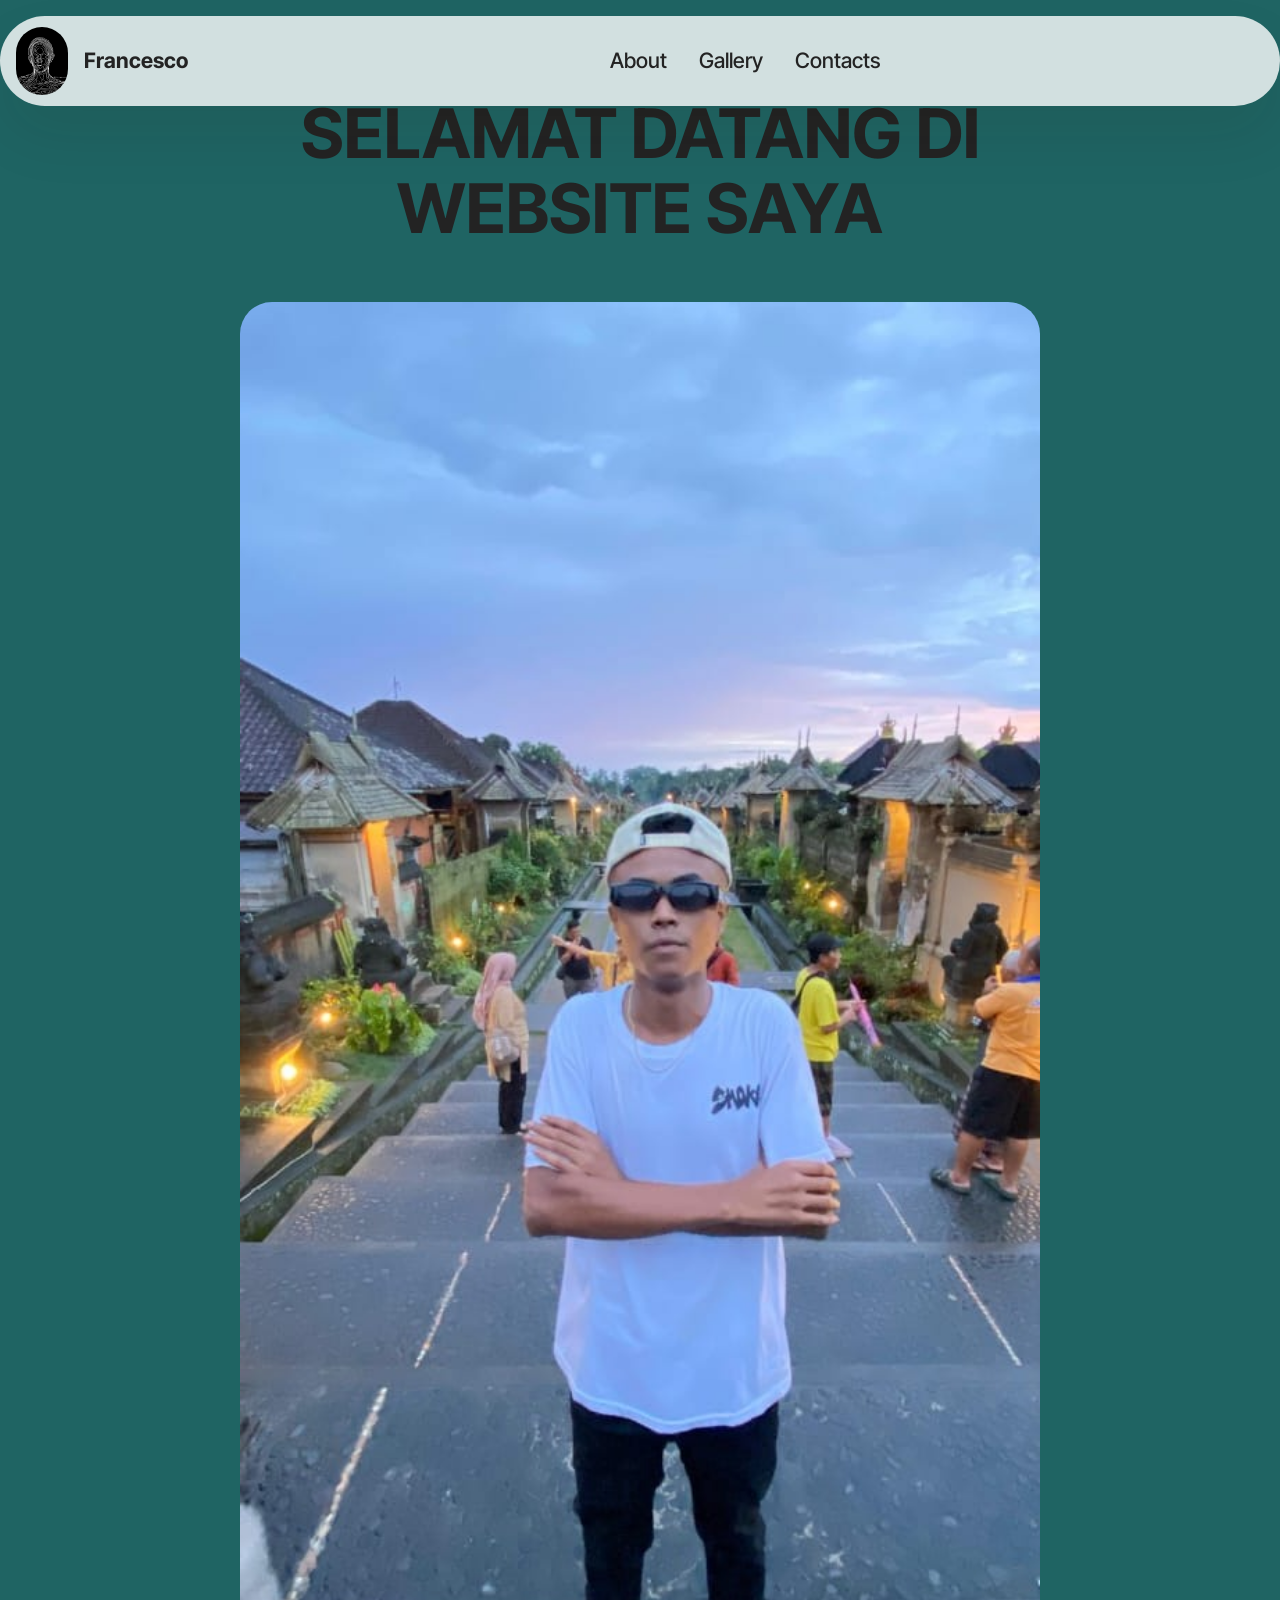
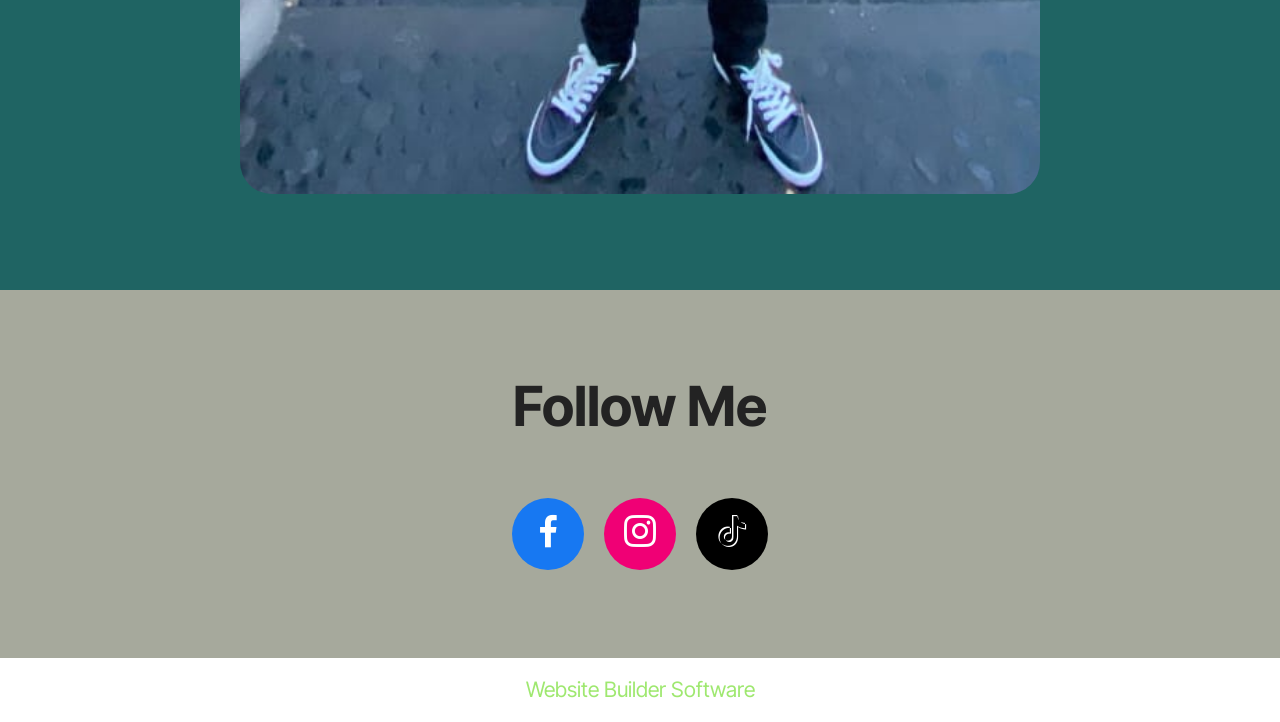
==== commit ba46140c: "create github pages" ====
--- a/index.html
+++ b/index.html
@@ -19,7 +19,7 @@
   <link rel="stylesheet" href="assets/theme/css/style.css">
   <link rel="preload" href="https://fonts.googleapis.com/css2?family=Inter+Tight:wght@400;700&display=swap&display=swap" as="style" onload="this.onload=null;this.rel='stylesheet'">
   <noscript><link rel="stylesheet" href="https://fonts.googleapis.com/css2?family=Inter+Tight:wght@400;700&display=swap&display=swap"></noscript>
-  <link rel="preload" as="style" href="assets/mobirise/css/mbr-additional.css?v=304pch"><link rel="stylesheet" href="assets/mobirise/css/mbr-additional.css?v=304pch" type="text/css">
+  <link rel="preload" as="style" href="assets/mobirise/css/mbr-additional.css?v=BkXpW4"><link rel="stylesheet" href="assets/mobirise/css/mbr-additional.css?v=BkXpW4" type="text/css">
 
   
   
@@ -119,7 +119,7 @@
             </div>
         </div>
     </div>
-</section><section class="display-7" style="padding: 0;align-items: center;justify-content: center;flex-wrap: wrap;    align-content: center;display: flex;position: relative;height: 4rem;"><a href="https://mobiri.se/3613854" style="flex: 1 1;height: 4rem;position: absolute;width: 100%;z-index: 1;"><img alt="" style="height: 4rem;" src="[data-uri]"></a><p style="margin: 0;text-align: center;" class="display-7">&#8204;</p><a style="z-index:1" href="https://mobirise.com/offline-website-builder.html">Offline Website Software</a></section><script src="assets/bootstrap/js/bootstrap.bundle.min.js"></script>  <script src="assets/smoothscroll/smooth-scroll.js"></script>  <script src="assets/ytplayer/index.js"></script>  <script src="assets/dropdown/js/navbar-dropdown.js"></script>  <script src="assets/theme/js/script.js"></script>  
+</section><section class="display-7" style="padding: 0;align-items: center;justify-content: center;flex-wrap: wrap;    align-content: center;display: flex;position: relative;height: 4rem;"><a href="https://mobiri.se/3613854" style="flex: 1 1;height: 4rem;position: absolute;width: 100%;z-index: 1;"><img alt="" style="height: 4rem;" src="[data-uri]"></a><p style="margin: 0;text-align: center;" class="display-7">&#8204;</p><a style="z-index:1" href="https://mobirise.com"> Website Builder Software</a></section><script src="assets/bootstrap/js/bootstrap.bundle.min.js"></script>  <script src="assets/smoothscroll/smooth-scroll.js"></script>  <script src="assets/ytplayer/index.js"></script>  <script src="assets/dropdown/js/navbar-dropdown.js"></script>  <script src="assets/theme/js/script.js"></script>  
   
   
 </body>
